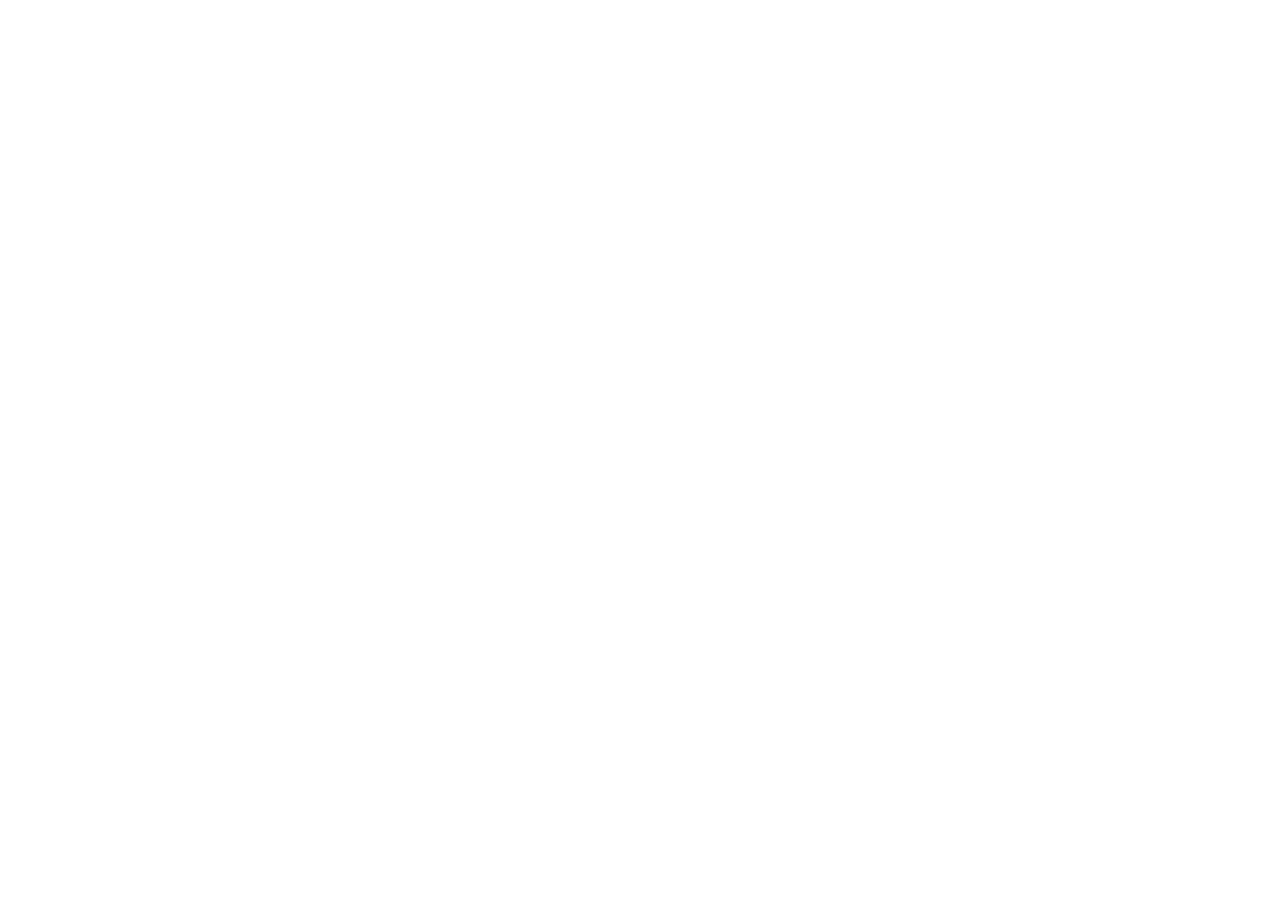
==== index.html @ 0bae596b "init the framework." ====
<!DOCTYPE html>
<html lang="zh-cn">
	<head>
		<meta charset="utf-8">
		<meta http-equiv="Content-Type" content="text/html; charset=utf-8">
		<meta name="viewport" content="width=device-width, initial-scale=1, maximum-scale=1" user-scalable="no">
		<title>Fornet - Mobile</title>
		<link type="text/css" rel="stylesheet" href="assets/css/style.css">

        <!--[if lt IE 9]>
        <script src="assets/js/html5shiv.js"></script>
        <script src="assets/js/respond.min.js"></script>
        <![endif]-->

	</head>
	<body>
	</body>
</html>
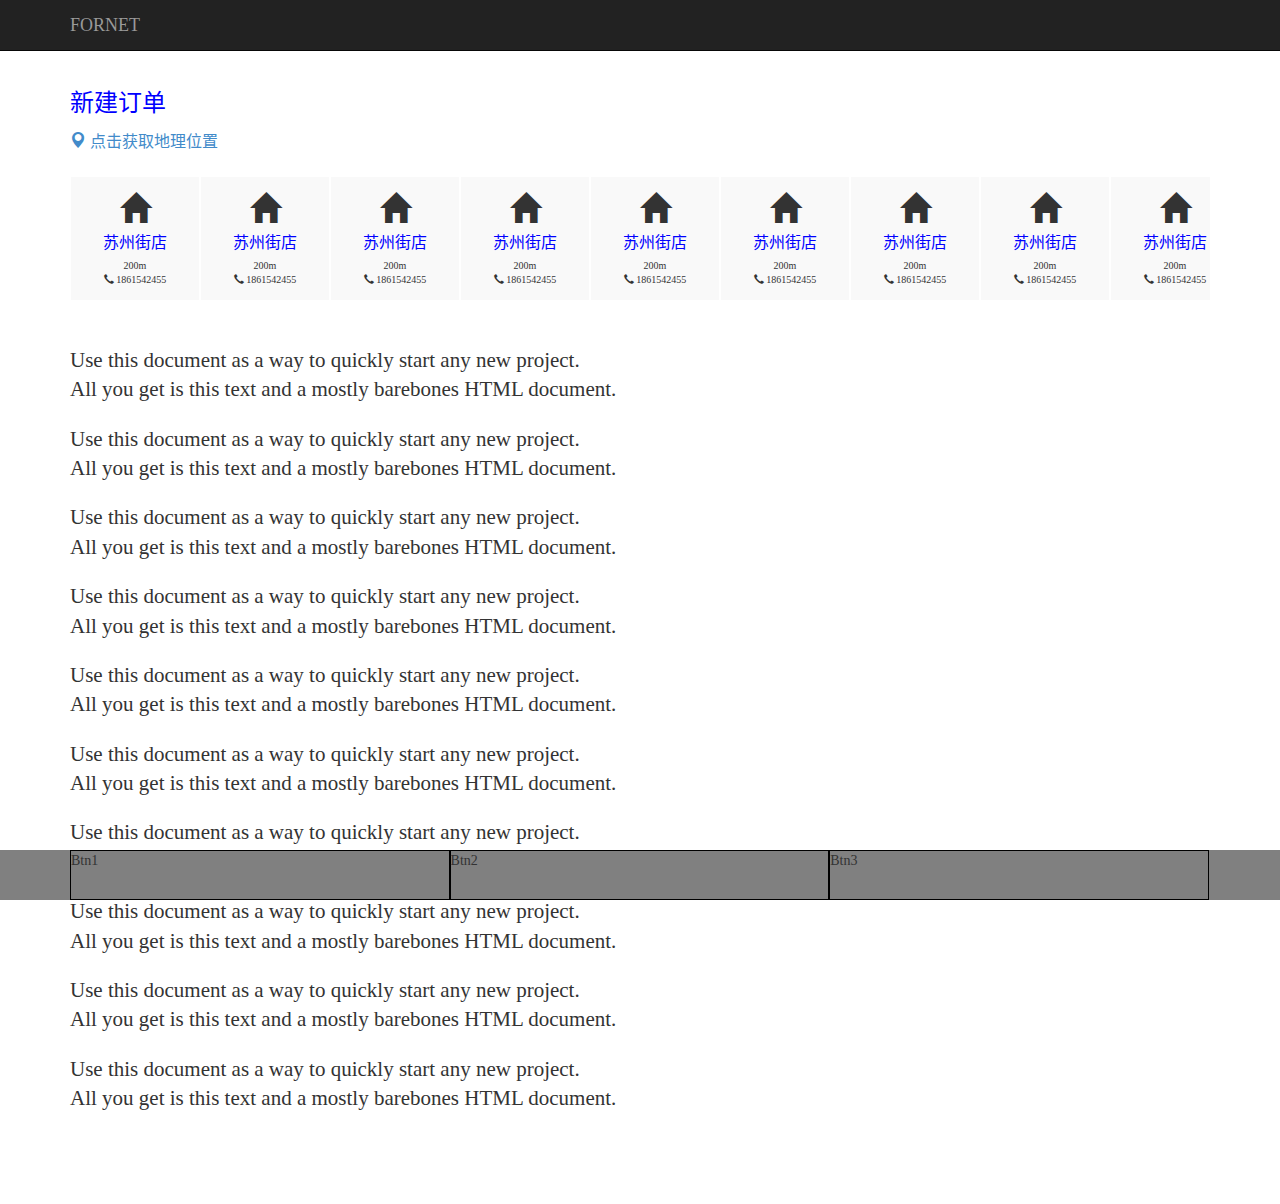
==== commit b6a8b771: "begin with page create-new." ====
--- a/index.html
+++ b/index.html
@@ -4,15 +4,141 @@
 		<meta charset="utf-8">
 		<meta http-equiv="Content-Type" content="text/html; charset=utf-8">
 		<meta name="viewport" content="width=device-width, initial-scale=1, maximum-scale=1" user-scalable="no">
-		<title>Fornet - Mobile</title>
-		<link type="text/css" rel="stylesheet" href="assets/css/style.css">
-
-        <!--[if lt IE 9]>
-        <script src="assets/js/html5shiv.js"></script>
-        <script src="assets/js/respond.min.js"></script>
-        <![endif]-->
-
+		<meta name="author" content="yecol">
+		<title>
+			Fornet - Mobile
+		</title>
+		<link type="text/css" rel="stylesheet" href="assets/css/base.css">
+		<link type="text/css" rel="stylesheet" href="assets/css/icon.css">
+		<link type="text/css" rel="stylesheet" href="assets/css/style.css"><!--[if lt IE 9]>
+		<script src="assets/js/html5shiv.js"></script>
+		<script src="assets/js/respond.min.js"></script>
+		<![endif]-->
 	</head>
 	<body>
+		<div class="navbar navbar-inverse navbar-fixed-top" role="navigation">
+			<div class="container">
+				<div class="navbar-header">
+					<a class="navbar-brand" href="/">FORNET</a>
+				</div>
+			</div>
+		</div>
+		<div class="fornet-page">
+			<div class="container" id="new-order">
+				<h3>
+					新建订单
+				</h3>
+				<p class="lead">
+					<a href="#" class="geo-link"><span class="glyphicon glyphicon-map-marker geo-icon"></span> 点击获取地理位置</a>
+				</p>
+				<div class="lead-branches">
+					<ul class="branches">
+						<li class="branch">
+							<span class="glyphicon glyphicon-home p-icon"></span>
+							<span class="branch-title">苏州街店</span>
+          					<span class="branch-info">200m<br>
+          					<span class="glyphicon glyphicon-earphone"></span> 1861542455</span>
+						</li>
+						<li class="branch">
+							<span class="glyphicon glyphicon-home p-icon"></span>
+							<span class="branch-title">苏州街店</span>
+          					<span class="branch-info">200m<br>
+          					<span class="glyphicon glyphicon-earphone"></span> 1861542455</span>
+						</li>
+						<li class="branch">
+							<span class="glyphicon glyphicon-home p-icon"></span>
+							<span class="branch-title">苏州街店</span>
+          					<span class="branch-info">200m<br>
+          					<span class="glyphicon glyphicon-earphone"></span> 1861542455</span>
+						</li>
+						<li class="branch">
+							<span class="glyphicon glyphicon-home p-icon"></span>
+							<span class="branch-title">苏州街店</span>
+          					<span class="branch-info">200m<br>
+          					<span class="glyphicon glyphicon-earphone"></span> 1861542455</span>
+						</li>
+						<li class="branch">
+							<span class="glyphicon glyphicon-home p-icon"></span>
+							<span class="branch-title">苏州街店</span>
+          					<span class="branch-info">200m<br>
+          					<span class="glyphicon glyphicon-earphone"></span> 1861542455</span>
+						</li>
+						<li class="branch">
+							<span class="glyphicon glyphicon-home p-icon"></span>
+							<span class="branch-title">苏州街店</span>
+          					<span class="branch-info">200m<br>
+          					<span class="glyphicon glyphicon-earphone"></span> 1861542455</span>
+						</li>
+						<li class="branch">
+							<span class="glyphicon glyphicon-home p-icon"></span>
+							<span class="branch-title">苏州街店</span>
+          					<span class="branch-info">200m<br>
+          					<span class="glyphicon glyphicon-earphone"></span> 1861542455</span>
+						</li>
+						<li class="branch">
+							<span class="glyphicon glyphicon-home p-icon"></span>
+							<span class="branch-title">苏州街店</span>
+          					<span class="branch-info">200m<br>
+          					<span class="glyphicon glyphicon-earphone"></span> 1861542455</span>
+						</li>
+						<li class="branch">
+							<span class="glyphicon glyphicon-home p-icon"></span>
+							<span class="branch-title">苏州街店</span>
+          					<span class="branch-info">200m<br>
+          					<span class="glyphicon glyphicon-earphone"></span> 1861542455</span>
+						</li>
+						
+					</ul>
+				</div>
+				<p class="lead">
+					Use this document as a way to quickly start any new project.<br>
+					All you get is this text and a mostly barebones HTML document.
+				</p>
+				<p class="lead">
+					Use this document as a way to quickly start any new project.<br>
+					All you get is this text and a mostly barebones HTML document.
+				</p>
+				<p class="lead">
+					Use this document as a way to quickly start any new project.<br>
+					All you get is this text and a mostly barebones HTML document.
+				</p>
+				<p class="lead">
+					Use this document as a way to quickly start any new project.<br>
+					All you get is this text and a mostly barebones HTML document.
+				</p>
+				<p class="lead">
+					Use this document as a way to quickly start any new project.<br>
+					All you get is this text and a mostly barebones HTML document.
+				</p>
+				<p class="lead">
+					Use this document as a way to quickly start any new project.<br>
+					All you get is this text and a mostly barebones HTML document.
+				</p>
+				<p class="lead">
+					Use this document as a way to quickly start any new project.<br>
+					All you get is this text and a mostly barebones HTML document.
+				</p>
+				<p class="lead">
+					Use this document as a way to quickly start any new project.<br>
+					All you get is this text and a mostly barebones HTML document.
+				</p>
+				<p class="lead">
+					Use this document as a way to quickly start any new project.<br>
+					All you get is this text and a mostly barebones HTML document.
+				</p>
+				<p class="lead">
+					Use this document as a way to quickly start any new project.<br>
+					All you get is this text and a mostly barebones HTML document.
+				</p>
+
+			</div><!-- .container -->
+		</div><!-- .fornet-page -->
+		<div class="fornet-footer">
+			<div class="container">
+				<div class="footer-btn">Btn1</div>
+				<div class="footer-btn">Btn2</div>
+				<div class="footer-btn">Btn3</div>
+			</div><!-- .container -->
+		</div><!-- .fornet-page -->
 	</body>
 </html>--- a/assets/css/base.css
+++ b/assets/css/base.css
@@ -0,0 +1,5778 @@
+html {
+  font-family: sans-serif;
+  -webkit-text-size-adjust: 100%;
+      -ms-text-size-adjust: 100%;
+}
+body {
+  margin: 0;
+}
+article,
+aside,
+details,
+figcaption,
+figure,
+footer,
+header,
+hgroup,
+main,
+nav,
+section,
+summary {
+  display: block;
+}
+audio,
+canvas,
+progress,
+video {
+  display: inline-block;
+  vertical-align: baseline;
+}
+audio:not([controls]) {
+  display: none;
+  height: 0;
+}
+[hidden],
+template {
+  display: none;
+}
+a {
+  background: transparent;
+}
+a:active,
+a:hover {
+  outline: 0;
+}
+abbr[title] {
+  border-bottom: 1px dotted;
+}
+b,
+strong {
+  font-weight: bold;
+}
+dfn {
+  font-style: italic;
+}
+h1 {
+  margin: .67em 0;
+  font-size: 2em;
+}
+mark {
+  color: #000;
+  background: #ff0;
+}
+small {
+  font-size: 80%;
+}
+sub,
+sup {
+  position: relative;
+  font-size: 75%;
+  line-height: 0;
+  vertical-align: baseline;
+}
+sup {
+  top: -.5em;
+}
+sub {
+  bottom: -.25em;
+}
+img {
+  border: 0;
+}
+svg:not(:root) {
+  overflow: hidden;
+}
+figure {
+  margin: 1em 40px;
+}
+hr {
+  height: 0;
+  -moz-box-sizing: content-box;
+       box-sizing: content-box;
+}
+pre {
+  overflow: auto;
+}
+code,
+kbd,
+pre,
+samp {
+  font-family: monospace, monospace;
+  font-size: 1em;
+}
+button,
+input,
+optgroup,
+select,
+textarea {
+  margin: 0;
+  font: inherit;
+  color: inherit;
+}
+button {
+  overflow: visible;
+}
+button,
+select {
+  text-transform: none;
+}
+button,
+html input[type="button"],
+input[type="reset"],
+input[type="submit"] {
+  -webkit-appearance: button;
+  cursor: pointer;
+}
+button[disabled],
+html input[disabled] {
+  cursor: default;
+}
+button::-moz-focus-inner,
+input::-moz-focus-inner {
+  padding: 0;
+  border: 0;
+}
+input {
+  line-height: normal;
+}
+input[type="checkbox"],
+input[type="radio"] {
+  box-sizing: border-box;
+  padding: 0;
+}
+input[type="number"]::-webkit-inner-spin-button,
+input[type="number"]::-webkit-outer-spin-button {
+  height: auto;
+}
+input[type="search"] {
+  -webkit-box-sizing: content-box;
+     -moz-box-sizing: content-box;
+          box-sizing: content-box;
+  -webkit-appearance: textfield;
+}
+input[type="search"]::-webkit-search-cancel-button,
+input[type="search"]::-webkit-search-decoration {
+  -webkit-appearance: none;
+}
+fieldset {
+  padding: .35em .625em .75em;
+  margin: 0 2px;
+  border: 1px solid #c0c0c0;
+}
+legend {
+  padding: 0;
+  border: 0;
+}
+textarea {
+  overflow: auto;
+}
+optgroup {
+  font-weight: bold;
+}
+table {
+  border-spacing: 0;
+  border-collapse: collapse;
+}
+td,
+th {
+  padding: 0;
+}
+@media print {
+  * {
+    color: #000 !important;
+    text-shadow: none !important;
+    background: transparent !important;
+    box-shadow: none !important;
+  }
+  a,
+  a:visited {
+    text-decoration: underline;
+  }
+  a[href]:after {
+    content: " (" attr(href) ")";
+  }
+  abbr[title]:after {
+    content: " (" attr(title) ")";
+  }
+  a[href^="javascript:"]:after,
+  a[href^="#"]:after {
+    content: "";
+  }
+  pre,
+  blockquote {
+    border: 1px solid #999;
+
+    page-break-inside: avoid;
+  }
+  thead {
+    display: table-header-group;
+  }
+  tr,
+  img {
+    page-break-inside: avoid;
+  }
+  img {
+    max-width: 100% !important;
+  }
+  p,
+  h2,
+  h3 {
+    orphans: 3;
+    widows: 3;
+  }
+  h2,
+  h3 {
+    page-break-after: avoid;
+  }
+  select {
+    background: #fff !important;
+  }
+  .navbar {
+    display: none;
+  }
+  .table td,
+  .table th {
+    background-color: #fff !important;
+  }
+  .btn > .caret,
+  .dropup > .btn > .caret {
+    border-top-color: #000 !important;
+  }
+  .label {
+    border: 1px solid #000;
+  }
+  .table {
+    border-collapse: collapse !important;
+  }
+  .table-bordered th,
+  .table-bordered td {
+    border: 1px solid #ddd !important;
+  }
+}
+* {
+  -webkit-box-sizing: border-box;
+     -moz-box-sizing: border-box;
+          box-sizing: border-box;
+}
+*:before,
+*:after {
+  -webkit-box-sizing: border-box;
+     -moz-box-sizing: border-box;
+          box-sizing: border-box;
+}
+html {
+  font-size: 62.5%;
+
+  -webkit-tap-highlight-color: rgba(0, 0, 0, 0);
+}
+body {
+  font-family: "Helvetica Neue", Helvetica, Arial, sans-serif;
+  font-size: 14px;
+  line-height: 1.42857143;
+  color: #333;
+  background-color: #fff;
+}
+input,
+button,
+select,
+textarea {
+  font-family: inherit;
+  font-size: inherit;
+  line-height: inherit;
+}
+a {
+  color: #428bca;
+  text-decoration: none;
+}
+a:hover,
+a:focus {
+  color: #2a6496;
+  text-decoration: underline;
+}
+a:focus {
+  outline: thin dotted;
+  outline: 5px auto -webkit-focus-ring-color;
+  outline-offset: -2px;
+}
+figure {
+  margin: 0;
+}
+img {
+  vertical-align: middle;
+}
+.img-responsive,
+.thumbnail > img,
+.thumbnail a > img,
+.carousel-inner > .item > img,
+.carousel-inner > .item > a > img {
+  display: block;
+  max-width: 100%;
+  height: auto;
+}
+.img-rounded {
+  border-radius: 6px;
+}
+.img-thumbnail {
+  display: inline-block;
+  max-width: 100%;
+  height: auto;
+  padding: 4px;
+  line-height: 1.42857143;
+  background-color: #fff;
+  border: 1px solid #ddd;
+  border-radius: 4px;
+  -webkit-transition: all .2s ease-in-out;
+          transition: all .2s ease-in-out;
+}
+.img-circle {
+  border-radius: 50%;
+}
+hr {
+  margin-top: 20px;
+  margin-bottom: 20px;
+  border: 0;
+  border-top: 1px solid #eee;
+}
+.sr-only {
+  position: absolute;
+  width: 1px;
+  height: 1px;
+  padding: 0;
+  margin: -1px;
+  overflow: hidden;
+  clip: rect(0, 0, 0, 0);
+  border: 0;
+}
+h1,
+h2,
+h3,
+h4,
+h5,
+h6,
+.h1,
+.h2,
+.h3,
+.h4,
+.h5,
+.h6 {
+  font-family: inherit;
+  font-weight: 500;
+  line-height: 1.1;
+  color: inherit;
+}
+h1 small,
+h2 small,
+h3 small,
+h4 small,
+h5 small,
+h6 small,
+.h1 small,
+.h2 small,
+.h3 small,
+.h4 small,
+.h5 small,
+.h6 small,
+h1 .small,
+h2 .small,
+h3 .small,
+h4 .small,
+h5 .small,
+h6 .small,
+.h1 .small,
+.h2 .small,
+.h3 .small,
+.h4 .small,
+.h5 .small,
+.h6 .small {
+  font-weight: normal;
+  line-height: 1;
+  color: #999;
+}
+h1,
+.h1,
+h2,
+.h2,
+h3,
+.h3 {
+  margin-top: 20px;
+  margin-bottom: 10px;
+}
+h1 small,
+.h1 small,
+h2 small,
+.h2 small,
+h3 small,
+.h3 small,
+h1 .small,
+.h1 .small,
+h2 .small,
+.h2 .small,
+h3 .small,
+.h3 .small {
+  font-size: 65%;
+}
+h4,
+.h4,
+h5,
+.h5,
+h6,
+.h6 {
+  margin-top: 10px;
+  margin-bottom: 10px;
+}
+h4 small,
+.h4 small,
+h5 small,
+.h5 small,
+h6 small,
+.h6 small,
+h4 .small,
+.h4 .small,
+h5 .small,
+.h5 .small,
+h6 .small,
+.h6 .small {
+  font-size: 75%;
+}
+h1,
+.h1 {
+  font-size: 36px;
+}
+h2,
+.h2 {
+  font-size: 30px;
+}
+h3,
+.h3 {
+  font-size: 24px;
+}
+h4,
+.h4 {
+  font-size: 18px;
+}
+h5,
+.h5 {
+  font-size: 14px;
+}
+h6,
+.h6 {
+  font-size: 12px;
+}
+p {
+  margin: 0 0 10px;
+}
+.lead {
+  margin-bottom: 20px;
+  font-size: 16px;
+  font-weight: 200;
+  line-height: 1.4;
+}
+@media (min-width: 768px) {
+  .lead {
+    font-size: 21px;
+  }
+}
+small,
+.small {
+  font-size: 85%;
+}
+cite {
+  font-style: normal;
+}
+.text-left {
+  text-align: left;
+}
+.text-right {
+  text-align: right;
+}
+.text-center {
+  text-align: center;
+}
+.text-justify {
+  text-align: justify;
+}
+.text-muted {
+  color: #999;
+}
+.text-primary {
+  color: #428bca;
+}
+a.text-primary:hover {
+  color: #3071a9;
+}
+.text-success {
+  color: #3c763d;
+}
+a.text-success:hover {
+  color: #2b542c;
+}
+.text-info {
+  color: #31708f;
+}
+a.text-info:hover {
+  color: #245269;
+}
+.text-warning {
+  color: #8a6d3b;
+}
+a.text-warning:hover {
+  color: #66512c;
+}
+.text-danger {
+  color: #a94442;
+}
+a.text-danger:hover {
+  color: #843534;
+}
+.bg-primary {
+  color: #fff;
+  background-color: #428bca;
+}
+a.bg-primary:hover {
+  background-color: #3071a9;
+}
+.bg-success {
+  background-color: #dff0d8;
+}
+a.bg-success:hover {
+  background-color: #c1e2b3;
+}
+.bg-info {
+  background-color: #d9edf7;
+}
+a.bg-info:hover {
+  background-color: #afd9ee;
+}
+.bg-warning {
+  background-color: #fcf8e3;
+}
+a.bg-warning:hover {
+  background-color: #f7ecb5;
+}
+.bg-danger {
+  background-color: #f2dede;
+}
+a.bg-danger:hover {
+  background-color: #e4b9b9;
+}
+.page-header {
+  padding-bottom: 9px;
+  margin: 40px 0 20px;
+  border-bottom: 1px solid #eee;
+}
+ul,
+ol {
+  margin-top: 0;
+  margin-bottom: 10px;
+}
+ul ul,
+ol ul,
+ul ol,
+ol ol {
+  margin-bottom: 0;
+}
+.list-unstyled {
+  padding-left: 0;
+  list-style: none;
+}
+.list-inline {
+  padding-left: 0;
+  margin-left: -5px;
+  list-style: none;
+}
+.list-inline > li {
+  display: inline-block;
+  padding-right: 5px;
+  padding-left: 5px;
+}
+dl {
+  margin-top: 0;
+  margin-bottom: 20px;
+}
+dt,
+dd {
+  line-height: 1.42857143;
+}
+dt {
+  font-weight: bold;
+}
+dd {
+  margin-left: 0;
+}
+@media (min-width: 768px) {
+  .dl-horizontal dt {
+    float: left;
+    width: 160px;
+    overflow: hidden;
+    clear: left;
+    text-align: right;
+    text-overflow: ellipsis;
+    white-space: nowrap;
+  }
+  .dl-horizontal dd {
+    margin-left: 180px;
+  }
+}
+abbr[title],
+abbr[data-original-title] {
+  cursor: help;
+  border-bottom: 1px dotted #999;
+}
+.initialism {
+  font-size: 90%;
+  text-transform: uppercase;
+}
+blockquote {
+  padding: 10px 20px;
+  margin: 0 0 20px;
+  font-size: 17.5px;
+  border-left: 5px solid #eee;
+}
+blockquote p:last-child,
+blockquote ul:last-child,
+blockquote ol:last-child {
+  margin-bottom: 0;
+}
+blockquote footer,
+blockquote small,
+blockquote .small {
+  display: block;
+  font-size: 80%;
+  line-height: 1.42857143;
+  color: #999;
+}
+blockquote footer:before,
+blockquote small:before,
+blockquote .small:before {
+  content: '\2014 \00A0';
+}
+.blockquote-reverse,
+blockquote.pull-right {
+  padding-right: 15px;
+  padding-left: 0;
+  text-align: right;
+  border-right: 5px solid #eee;
+  border-left: 0;
+}
+.blockquote-reverse footer:before,
+blockquote.pull-right footer:before,
+.blockquote-reverse small:before,
+blockquote.pull-right small:before,
+.blockquote-reverse .small:before,
+blockquote.pull-right .small:before {
+  content: '';
+}
+.blockquote-reverse footer:after,
+blockquote.pull-right footer:after,
+.blockquote-reverse small:after,
+blockquote.pull-right small:after,
+.blockquote-reverse .small:after,
+blockquote.pull-right .small:after {
+  content: '\00A0 \2014';
+}
+blockquote:before,
+blockquote:after {
+  content: "";
+}
+address {
+  margin-bottom: 20px;
+  font-style: normal;
+  line-height: 1.42857143;
+}
+code,
+kbd,
+pre,
+samp {
+  font-family: Menlo, Monaco, Consolas, "Courier New", monospace;
+}
+code {
+  padding: 2px 4px;
+  font-size: 90%;
+  color: #c7254e;
+  white-space: nowrap;
+  background-color: #f9f2f4;
+  border-radius: 4px;
+}
+kbd {
+  padding: 2px 4px;
+  font-size: 90%;
+  color: #fff;
+  background-color: #333;
+  border-radius: 3px;
+  box-shadow: inset 0 -1px 0 rgba(0, 0, 0, .25);
+}
+pre {
+  display: block;
+  padding: 9.5px;
+  margin: 0 0 10px;
+  font-size: 13px;
+  line-height: 1.42857143;
+  color: #333;
+  word-break: break-all;
+  word-wrap: break-word;
+  background-color: #f5f5f5;
+  border: 1px solid #ccc;
+  border-radius: 4px;
+}
+pre code {
+  padding: 0;
+  font-size: inherit;
+  color: inherit;
+  white-space: pre-wrap;
+  background-color: transparent;
+  border-radius: 0;
+}
+.pre-scrollable {
+  max-height: 340px;
+  overflow-y: scroll;
+}
+.container {
+  padding-right: 15px;
+  padding-left: 15px;
+  margin-right: auto;
+  margin-left: auto;
+}
+@media (min-width: 768px) {
+  .container {
+    width: 750px;
+  }
+}
+@media (min-width: 992px) {
+  .container {
+    width: 970px;
+  }
+}
+@media (min-width: 1200px) {
+  .container {
+    width: 1170px;
+  }
+}
+.container-fluid {
+  padding-right: 15px;
+  padding-left: 15px;
+  margin-right: auto;
+  margin-left: auto;
+}
+.row {
+  margin-right: -15px;
+  margin-left: -15px;
+}
+.col-xs-1, .col-sm-1, .col-md-1, .col-lg-1, .col-xs-2, .col-sm-2, .col-md-2, .col-lg-2, .col-xs-3, .col-sm-3, .col-md-3, .col-lg-3, .col-xs-4, .col-sm-4, .col-md-4, .col-lg-4, .col-xs-5, .col-sm-5, .col-md-5, .col-lg-5, .col-xs-6, .col-sm-6, .col-md-6, .col-lg-6, .col-xs-7, .col-sm-7, .col-md-7, .col-lg-7, .col-xs-8, .col-sm-8, .col-md-8, .col-lg-8, .col-xs-9, .col-sm-9, .col-md-9, .col-lg-9, .col-xs-10, .col-sm-10, .col-md-10, .col-lg-10, .col-xs-11, .col-sm-11, .col-md-11, .col-lg-11, .col-xs-12, .col-sm-12, .col-md-12, .col-lg-12 {
+  position: relative;
+  min-height: 1px;
+  padding-right: 15px;
+  padding-left: 15px;
+}
+.col-xs-1, .col-xs-2, .col-xs-3, .col-xs-4, .col-xs-5, .col-xs-6, .col-xs-7, .col-xs-8, .col-xs-9, .col-xs-10, .col-xs-11, .col-xs-12 {
+  float: left;
+}
+.col-xs-12 {
+  width: 100%;
+}
+.col-xs-11 {
+  width: 91.66666667%;
+}
+.col-xs-10 {
+  width: 83.33333333%;
+}
+.col-xs-9 {
+  width: 75%;
+}
+.col-xs-8 {
+  width: 66.66666667%;
+}
+.col-xs-7 {
+  width: 58.33333333%;
+}
+.col-xs-6 {
+  width: 50%;
+}
+.col-xs-5 {
+  width: 41.66666667%;
+}
+.col-xs-4 {
+  width: 33.33333333%;
+}
+.col-xs-3 {
+  width: 25%;
+}
+.col-xs-2 {
+  width: 16.66666667%;
+}
+.col-xs-1 {
+  width: 8.33333333%;
+}
+.col-xs-pull-12 {
+  right: 100%;
+}
+.col-xs-pull-11 {
+  right: 91.66666667%;
+}
+.col-xs-pull-10 {
+  right: 83.33333333%;
+}
+.col-xs-pull-9 {
+  right: 75%;
+}
+.col-xs-pull-8 {
+  right: 66.66666667%;
+}
+.col-xs-pull-7 {
+  right: 58.33333333%;
+}
+.col-xs-pull-6 {
+  right: 50%;
+}
+.col-xs-pull-5 {
+  right: 41.66666667%;
+}
+.col-xs-pull-4 {
+  right: 33.33333333%;
+}
+.col-xs-pull-3 {
+  right: 25%;
+}
+.col-xs-pull-2 {
+  right: 16.66666667%;
+}
+.col-xs-pull-1 {
+  right: 8.33333333%;
+}
+.col-xs-pull-0 {
+  right: 0;
+}
+.col-xs-push-12 {
+  left: 100%;
+}
+.col-xs-push-11 {
+  left: 91.66666667%;
+}
+.col-xs-push-10 {
+  left: 83.33333333%;
+}
+.col-xs-push-9 {
+  left: 75%;
+}
+.col-xs-push-8 {
+  left: 66.66666667%;
+}
+.col-xs-push-7 {
+  left: 58.33333333%;
+}
+.col-xs-push-6 {
+  left: 50%;
+}
+.col-xs-push-5 {
+  left: 41.66666667%;
+}
+.col-xs-push-4 {
+  left: 33.33333333%;
+}
+.col-xs-push-3 {
+  left: 25%;
+}
+.col-xs-push-2 {
+  left: 16.66666667%;
+}
+.col-xs-push-1 {
+  left: 8.33333333%;
+}
+.col-xs-push-0 {
+  left: 0;
+}
+.col-xs-offset-12 {
+  margin-left: 100%;
+}
+.col-xs-offset-11 {
+  margin-left: 91.66666667%;
+}
+.col-xs-offset-10 {
+  margin-left: 83.33333333%;
+}
+.col-xs-offset-9 {
+  margin-left: 75%;
+}
+.col-xs-offset-8 {
+  margin-left: 66.66666667%;
+}
+.col-xs-offset-7 {
+  margin-left: 58.33333333%;
+}
+.col-xs-offset-6 {
+  margin-left: 50%;
+}
+.col-xs-offset-5 {
+  margin-left: 41.66666667%;
+}
+.col-xs-offset-4 {
+  margin-left: 33.33333333%;
+}
+.col-xs-offset-3 {
+  margin-left: 25%;
+}
+.col-xs-offset-2 {
+  margin-left: 16.66666667%;
+}
+.col-xs-offset-1 {
+  margin-left: 8.33333333%;
+}
+.col-xs-offset-0 {
+  margin-left: 0;
+}
+@media (min-width: 768px) {
+  .col-sm-1, .col-sm-2, .col-sm-3, .col-sm-4, .col-sm-5, .col-sm-6, .col-sm-7, .col-sm-8, .col-sm-9, .col-sm-10, .col-sm-11, .col-sm-12 {
+    float: left;
+  }
+  .col-sm-12 {
+    width: 100%;
+  }
+  .col-sm-11 {
+    width: 91.66666667%;
+  }
+  .col-sm-10 {
+    width: 83.33333333%;
+  }
+  .col-sm-9 {
+    width: 75%;
+  }
+  .col-sm-8 {
+    width: 66.66666667%;
+  }
+  .col-sm-7 {
+    width: 58.33333333%;
+  }
+  .col-sm-6 {
+    width: 50%;
+  }
+  .col-sm-5 {
+    width: 41.66666667%;
+  }
+  .col-sm-4 {
+    width: 33.33333333%;
+  }
+  .col-sm-3 {
+    width: 25%;
+  }
+  .col-sm-2 {
+    width: 16.66666667%;
+  }
+  .col-sm-1 {
+    width: 8.33333333%;
+  }
+  .col-sm-pull-12 {
+    right: 100%;
+  }
+  .col-sm-pull-11 {
+    right: 91.66666667%;
+  }
+  .col-sm-pull-10 {
+    right: 83.33333333%;
+  }
+  .col-sm-pull-9 {
+    right: 75%;
+  }
+  .col-sm-pull-8 {
+    right: 66.66666667%;
+  }
+  .col-sm-pull-7 {
+    right: 58.33333333%;
+  }
+  .col-sm-pull-6 {
+    right: 50%;
+  }
+  .col-sm-pull-5 {
+    right: 41.66666667%;
+  }
+  .col-sm-pull-4 {
+    right: 33.33333333%;
+  }
+  .col-sm-pull-3 {
+    right: 25%;
+  }
+  .col-sm-pull-2 {
+    right: 16.66666667%;
+  }
+  .col-sm-pull-1 {
+    right: 8.33333333%;
+  }
+  .col-sm-pull-0 {
+    right: 0;
+  }
+  .col-sm-push-12 {
+    left: 100%;
+  }
+  .col-sm-push-11 {
+    left: 91.66666667%;
+  }
+  .col-sm-push-10 {
+    left: 83.33333333%;
+  }
+  .col-sm-push-9 {
+    left: 75%;
+  }
+  .col-sm-push-8 {
+    left: 66.66666667%;
+  }
+  .col-sm-push-7 {
+    left: 58.33333333%;
+  }
+  .col-sm-push-6 {
+    left: 50%;
+  }
+  .col-sm-push-5 {
+    left: 41.66666667%;
+  }
+  .col-sm-push-4 {
+    left: 33.33333333%;
+  }
+  .col-sm-push-3 {
+    left: 25%;
+  }
+  .col-sm-push-2 {
+    left: 16.66666667%;
+  }
+  .col-sm-push-1 {
+    left: 8.33333333%;
+  }
+  .col-sm-push-0 {
+    left: 0;
+  }
+  .col-sm-offset-12 {
+    margin-left: 100%;
+  }
+  .col-sm-offset-11 {
+    margin-left: 91.66666667%;
+  }
+  .col-sm-offset-10 {
+    margin-left: 83.33333333%;
+  }
+  .col-sm-offset-9 {
+    margin-left: 75%;
+  }
+  .col-sm-offset-8 {
+    margin-left: 66.66666667%;
+  }
+  .col-sm-offset-7 {
+    margin-left: 58.33333333%;
+  }
+  .col-sm-offset-6 {
+    margin-left: 50%;
+  }
+  .col-sm-offset-5 {
+    margin-left: 41.66666667%;
+  }
+  .col-sm-offset-4 {
+    margin-left: 33.33333333%;
+  }
+  .col-sm-offset-3 {
+    margin-left: 25%;
+  }
+  .col-sm-offset-2 {
+    margin-left: 16.66666667%;
+  }
+  .col-sm-offset-1 {
+    margin-left: 8.33333333%;
+  }
+  .col-sm-offset-0 {
+    margin-left: 0;
+  }
+}
+@media (min-width: 992px) {
+  .col-md-1, .col-md-2, .col-md-3, .col-md-4, .col-md-5, .col-md-6, .col-md-7, .col-md-8, .col-md-9, .col-md-10, .col-md-11, .col-md-12 {
+    float: left;
+  }
+  .col-md-12 {
+    width: 100%;
+  }
+  .col-md-11 {
+    width: 91.66666667%;
+  }
+  .col-md-10 {
+    width: 83.33333333%;
+  }
+  .col-md-9 {
+    width: 75%;
+  }
+  .col-md-8 {
+    width: 66.66666667%;
+  }
+  .col-md-7 {
+    width: 58.33333333%;
+  }
+  .col-md-6 {
+    width: 50%;
+  }
+  .col-md-5 {
+    width: 41.66666667%;
+  }
+  .col-md-4 {
+    width: 33.33333333%;
+  }
+  .col-md-3 {
+    width: 25%;
+  }
+  .col-md-2 {
+    width: 16.66666667%;
+  }
+  .col-md-1 {
+    width: 8.33333333%;
+  }
+  .col-md-pull-12 {
+    right: 100%;
+  }
+  .col-md-pull-11 {
+    right: 91.66666667%;
+  }
+  .col-md-pull-10 {
+    right: 83.33333333%;
+  }
+  .col-md-pull-9 {
+    right: 75%;
+  }
+  .col-md-pull-8 {
+    right: 66.66666667%;
+  }
+  .col-md-pull-7 {
+    right: 58.33333333%;
+  }
+  .col-md-pull-6 {
+    right: 50%;
+  }
+  .col-md-pull-5 {
+    right: 41.66666667%;
+  }
+  .col-md-pull-4 {
+    right: 33.33333333%;
+  }
+  .col-md-pull-3 {
+    right: 25%;
+  }
+  .col-md-pull-2 {
+    right: 16.66666667%;
+  }
+  .col-md-pull-1 {
+    right: 8.33333333%;
+  }
+  .col-md-pull-0 {
+    right: 0;
+  }
+  .col-md-push-12 {
+    left: 100%;
+  }
+  .col-md-push-11 {
+    left: 91.66666667%;
+  }
+  .col-md-push-10 {
+    left: 83.33333333%;
+  }
+  .col-md-push-9 {
+    left: 75%;
+  }
+  .col-md-push-8 {
+    left: 66.66666667%;
+  }
+  .col-md-push-7 {
+    left: 58.33333333%;
+  }
+  .col-md-push-6 {
+    left: 50%;
+  }
+  .col-md-push-5 {
+    left: 41.66666667%;
+  }
+  .col-md-push-4 {
+    left: 33.33333333%;
+  }
+  .col-md-push-3 {
+    left: 25%;
+  }
+  .col-md-push-2 {
+    left: 16.66666667%;
+  }
+  .col-md-push-1 {
+    left: 8.33333333%;
+  }
+  .col-md-push-0 {
+    left: 0;
+  }
+  .col-md-offset-12 {
+    margin-left: 100%;
+  }
+  .col-md-offset-11 {
+    margin-left: 91.66666667%;
+  }
+  .col-md-offset-10 {
+    margin-left: 83.33333333%;
+  }
+  .col-md-offset-9 {
+    margin-left: 75%;
+  }
+  .col-md-offset-8 {
+    margin-left: 66.66666667%;
+  }
+  .col-md-offset-7 {
+    margin-left: 58.33333333%;
+  }
+  .col-md-offset-6 {
+    margin-left: 50%;
+  }
+  .col-md-offset-5 {
+    margin-left: 41.66666667%;
+  }
+  .col-md-offset-4 {
+    margin-left: 33.33333333%;
+  }
+  .col-md-offset-3 {
+    margin-left: 25%;
+  }
+  .col-md-offset-2 {
+    margin-left: 16.66666667%;
+  }
+  .col-md-offset-1 {
+    margin-left: 8.33333333%;
+  }
+  .col-md-offset-0 {
+    margin-left: 0;
+  }
+}
+@media (min-width: 1200px) {
+  .col-lg-1, .col-lg-2, .col-lg-3, .col-lg-4, .col-lg-5, .col-lg-6, .col-lg-7, .col-lg-8, .col-lg-9, .col-lg-10, .col-lg-11, .col-lg-12 {
+    float: left;
+  }
+  .col-lg-12 {
+    width: 100%;
+  }
+  .col-lg-11 {
+    width: 91.66666667%;
+  }
+  .col-lg-10 {
+    width: 83.33333333%;
+  }
+  .col-lg-9 {
+    width: 75%;
+  }
+  .col-lg-8 {
+    width: 66.66666667%;
+  }
+  .col-lg-7 {
+    width: 58.33333333%;
+  }
+  .col-lg-6 {
+    width: 50%;
+  }
+  .col-lg-5 {
+    width: 41.66666667%;
+  }
+  .col-lg-4 {
+    width: 33.33333333%;
+  }
+  .col-lg-3 {
+    width: 25%;
+  }
+  .col-lg-2 {
+    width: 16.66666667%;
+  }
+  .col-lg-1 {
+    width: 8.33333333%;
+  }
+  .col-lg-pull-12 {
+    right: 100%;
+  }
+  .col-lg-pull-11 {
+    right: 91.66666667%;
+  }
+  .col-lg-pull-10 {
+    right: 83.33333333%;
+  }
+  .col-lg-pull-9 {
+    right: 75%;
+  }
+  .col-lg-pull-8 {
+    right: 66.66666667%;
+  }
+  .col-lg-pull-7 {
+    right: 58.33333333%;
+  }
+  .col-lg-pull-6 {
+    right: 50%;
+  }
+  .col-lg-pull-5 {
+    right: 41.66666667%;
+  }
+  .col-lg-pull-4 {
+    right: 33.33333333%;
+  }
+  .col-lg-pull-3 {
+    right: 25%;
+  }
+  .col-lg-pull-2 {
+    right: 16.66666667%;
+  }
+  .col-lg-pull-1 {
+    right: 8.33333333%;
+  }
+  .col-lg-pull-0 {
+    right: 0;
+  }
+  .col-lg-push-12 {
+    left: 100%;
+  }
+  .col-lg-push-11 {
+    left: 91.66666667%;
+  }
+  .col-lg-push-10 {
+    left: 83.33333333%;
+  }
+  .col-lg-push-9 {
+    left: 75%;
+  }
+  .col-lg-push-8 {
+    left: 66.66666667%;
+  }
+  .col-lg-push-7 {
+    left: 58.33333333%;
+  }
+  .col-lg-push-6 {
+    left: 50%;
+  }
+  .col-lg-push-5 {
+    left: 41.66666667%;
+  }
+  .col-lg-push-4 {
+    left: 33.33333333%;
+  }
+  .col-lg-push-3 {
+    left: 25%;
+  }
+  .col-lg-push-2 {
+    left: 16.66666667%;
+  }
+  .col-lg-push-1 {
+    left: 8.33333333%;
+  }
+  .col-lg-push-0 {
+    left: 0;
+  }
+  .col-lg-offset-12 {
+    margin-left: 100%;
+  }
+  .col-lg-offset-11 {
+    margin-left: 91.66666667%;
+  }
+  .col-lg-offset-10 {
+    margin-left: 83.33333333%;
+  }
+  .col-lg-offset-9 {
+    margin-left: 75%;
+  }
+  .col-lg-offset-8 {
+    margin-left: 66.66666667%;
+  }
+  .col-lg-offset-7 {
+    margin-left: 58.33333333%;
+  }
+  .col-lg-offset-6 {
+    margin-left: 50%;
+  }
+  .col-lg-offset-5 {
+    margin-left: 41.66666667%;
+  }
+  .col-lg-offset-4 {
+    margin-left: 33.33333333%;
+  }
+  .col-lg-offset-3 {
+    margin-left: 25%;
+  }
+  .col-lg-offset-2 {
+    margin-left: 16.66666667%;
+  }
+  .col-lg-offset-1 {
+    margin-left: 8.33333333%;
+  }
+  .col-lg-offset-0 {
+    margin-left: 0;
+  }
+}
+table {
+  max-width: 100%;
+  background-color: transparent;
+}
+th {
+  text-align: left;
+}
+.table {
+  width: 100%;
+  margin-bottom: 20px;
+}
+.table > thead > tr > th,
+.table > tbody > tr > th,
+.table > tfoot > tr > th,
+.table > thead > tr > td,
+.table > tbody > tr > td,
+.table > tfoot > tr > td {
+  padding: 8px;
+  line-height: 1.42857143;
+  vertical-align: top;
+  border-top: 1px solid #ddd;
+}
+.table > thead > tr > th {
+  vertical-align: bottom;
+  border-bottom: 2px solid #ddd;
+}
+.table > caption + thead > tr:first-child > th,
+.table > colgroup + thead > tr:first-child > th,
+.table > thead:first-child > tr:first-child > th,
+.table > caption + thead > tr:first-child > td,
+.table > colgroup + thead > tr:first-child > td,
+.table > thead:first-child > tr:first-child > td {
+  border-top: 0;
+}
+.table > tbody + tbody {
+  border-top: 2px solid #ddd;
+}
+.table .table {
+  background-color: #fff;
+}
+.table-condensed > thead > tr > th,
+.table-condensed > tbody > tr > th,
+.table-condensed > tfoot > tr > th,
+.table-condensed > thead > tr > td,
+.table-condensed > tbody > tr > td,
+.table-condensed > tfoot > tr > td {
+  padding: 5px;
+}
+.table-bordered {
+  border: 1px solid #ddd;
+}
+.table-bordered > thead > tr > th,
+.table-bordered > tbody > tr > th,
+.table-bordered > tfoot > tr > th,
+.table-bordered > thead > tr > td,
+.table-bordered > tbody > tr > td,
+.table-bordered > tfoot > tr > td {
+  border: 1px solid #ddd;
+}
+.table-bordered > thead > tr > th,
+.table-bordered > thead > tr > td {
+  border-bottom-width: 2px;
+}
+.table-striped > tbody > tr:nth-child(odd) > td,
+.table-striped > tbody > tr:nth-child(odd) > th {
+  background-color: #f9f9f9;
+}
+.table-hover > tbody > tr:hover > td,
+.table-hover > tbody > tr:hover > th {
+  background-color: #f5f5f5;
+}
+table col[class*="col-"] {
+  position: static;
+  display: table-column;
+  float: none;
+}
+table td[class*="col-"],
+table th[class*="col-"] {
+  position: static;
+  display: table-cell;
+  float: none;
+}
+.table > thead > tr > td.active,
+.table > tbody > tr > td.active,
+.table > tfoot > tr > td.active,
+.table > thead > tr > th.active,
+.table > tbody > tr > th.active,
+.table > tfoot > tr > th.active,
+.table > thead > tr.active > td,
+.table > tbody > tr.active > td,
+.table > tfoot > tr.active > td,
+.table > thead > tr.active > th,
+.table > tbody > tr.active > th,
+.table > tfoot > tr.active > th {
+  background-color: #f5f5f5;
+}
+.table-hover > tbody > tr > td.active:hover,
+.table-hover > tbody > tr > th.active:hover,
+.table-hover > tbody > tr.active:hover > td,
+.table-hover > tbody > tr.active:hover > th {
+  background-color: #e8e8e8;
+}
+.table > thead > tr > td.success,
+.table > tbody > tr > td.success,
+.table > tfoot > tr > td.success,
+.table > thead > tr > th.success,
+.table > tbody > tr > th.success,
+.table > tfoot > tr > th.success,
+.table > thead > tr.success > td,
+.table > tbody > tr.success > td,
+.table > tfoot > tr.success > td,
+.table > thead > tr.success > th,
+.table > tbody > tr.success > th,
+.table > tfoot > tr.success > th {
+  background-color: #dff0d8;
+}
+.table-hover > tbody > tr > td.success:hover,
+.table-hover > tbody > tr > th.success:hover,
+.table-hover > tbody > tr.success:hover > td,
+.table-hover > tbody > tr.success:hover > th {
+  background-color: #d0e9c6;
+}
+.table > thead > tr > td.info,
+.table > tbody > tr > td.info,
+.table > tfoot > tr > td.info,
+.table > thead > tr > th.info,
+.table > tbody > tr > th.info,
+.table > tfoot > tr > th.info,
+.table > thead > tr.info > td,
+.table > tbody > tr.info > td,
+.table > tfoot > tr.info > td,
+.table > thead > tr.info > th,
+.table > tbody > tr.info > th,
+.table > tfoot > tr.info > th {
+  background-color: #d9edf7;
+}
+.table-hover > tbody > tr > td.info:hover,
+.table-hover > tbody > tr > th.info:hover,
+.table-hover > tbody > tr.info:hover > td,
+.table-hover > tbody > tr.info:hover > th {
+  background-color: #c4e3f3;
+}
+.table > thead > tr > td.warning,
+.table > tbody > tr > td.warning,
+.table > tfoot > tr > td.warning,
+.table > thead > tr > th.warning,
+.table > tbody > tr > th.warning,
+.table > tfoot > tr > th.warning,
+.table > thead > tr.warning > td,
+.table > tbody > tr.warning > td,
+.table > tfoot > tr.warning > td,
+.table > thead > tr.warning > th,
+.table > tbody > tr.warning > th,
+.table > tfoot > tr.warning > th {
+  background-color: #fcf8e3;
+}
+.table-hover > tbody > tr > td.warning:hover,
+.table-hover > tbody > tr > th.warning:hover,
+.table-hover > tbody > tr.warning:hover > td,
+.table-hover > tbody > tr.warning:hover > th {
+  background-color: #faf2cc;
+}
+.table > thead > tr > td.danger,
+.table > tbody > tr > td.danger,
+.table > tfoot > tr > td.danger,
+.table > thead > tr > th.danger,
+.table > tbody > tr > th.danger,
+.table > tfoot > tr > th.danger,
+.table > thead > tr.danger > td,
+.table > tbody > tr.danger > td,
+.table > tfoot > tr.danger > td,
+.table > thead > tr.danger > th,
+.table > tbody > tr.danger > th,
+.table > tfoot > tr.danger > th {
+  background-color: #f2dede;
+}
+.table-hover > tbody > tr > td.danger:hover,
+.table-hover > tbody > tr > th.danger:hover,
+.table-hover > tbody > tr.danger:hover > td,
+.table-hover > tbody > tr.danger:hover > th {
+  background-color: #ebcccc;
+}
+@media (max-width: 767px) {
+  .table-responsive {
+    width: 100%;
+    margin-bottom: 15px;
+    overflow-x: scroll;
+    overflow-y: hidden;
+    -webkit-overflow-scrolling: touch;
+    -ms-overflow-style: -ms-autohiding-scrollbar;
+    border: 1px solid #ddd;
+  }
+  .table-responsive > .table {
+    margin-bottom: 0;
+  }
+  .table-responsive > .table > thead > tr > th,
+  .table-responsive > .table > tbody > tr > th,
+  .table-responsive > .table > tfoot > tr > th,
+  .table-responsive > .table > thead > tr > td,
+  .table-responsive > .table > tbody > tr > td,
+  .table-responsive > .table > tfoot > tr > td {
+    white-space: nowrap;
+  }
+  .table-responsive > .table-bordered {
+    border: 0;
+  }
+  .table-responsive > .table-bordered > thead > tr > th:first-child,
+  .table-responsive > .table-bordered > tbody > tr > th:first-child,
+  .table-responsive > .table-bordered > tfoot > tr > th:first-child,
+  .table-responsive > .table-bordered > thead > tr > td:first-child,
+  .table-responsive > .table-bordered > tbody > tr > td:first-child,
+  .table-responsive > .table-bordered > tfoot > tr > td:first-child {
+    border-left: 0;
+  }
+  .table-responsive > .table-bordered > thead > tr > th:last-child,
+  .table-responsive > .table-bordered > tbody > tr > th:last-child,
+  .table-responsive > .table-bordered > tfoot > tr > th:last-child,
+  .table-responsive > .table-bordered > thead > tr > td:last-child,
+  .table-responsive > .table-bordered > tbody > tr > td:last-child,
+  .table-responsive > .table-bordered > tfoot > tr > td:last-child {
+    border-right: 0;
+  }
+  .table-responsive > .table-bordered > tbody > tr:last-child > th,
+  .table-responsive > .table-bordered > tfoot > tr:last-child > th,
+  .table-responsive > .table-bordered > tbody > tr:last-child > td,
+  .table-responsive > .table-bordered > tfoot > tr:last-child > td {
+    border-bottom: 0;
+  }
+}
+fieldset {
+  min-width: 0;
+  padding: 0;
+  margin: 0;
+  border: 0;
+}
+legend {
+  display: block;
+  width: 100%;
+  padding: 0;
+  margin-bottom: 20px;
+  font-size: 21px;
+  line-height: inherit;
+  color: #333;
+  border: 0;
+  border-bottom: 1px solid #e5e5e5;
+}
+label {
+  display: inline-block;
+  margin-bottom: 5px;
+  font-weight: bold;
+}
+input[type="search"] {
+  -webkit-box-sizing: border-box;
+     -moz-box-sizing: border-box;
+          box-sizing: border-box;
+}
+input[type="radio"],
+input[type="checkbox"] {
+  margin: 4px 0 0;
+  margin-top: 1px \9;
+  /* IE8-9 */
+  line-height: normal;
+}
+input[type="file"] {
+  display: block;
+}
+input[type="range"] {
+  display: block;
+  width: 100%;
+}
+select[multiple],
+select[size] {
+  height: auto;
+}
+input[type="file"]:focus,
+input[type="radio"]:focus,
+input[type="checkbox"]:focus {
+  outline: thin dotted;
+  outline: 5px auto -webkit-focus-ring-color;
+  outline-offset: -2px;
+}
+output {
+  display: block;
+  padding-top: 7px;
+  font-size: 14px;
+  line-height: 1.42857143;
+  color: #555;
+}
+.form-control {
+  display: block;
+  width: 100%;
+  height: 34px;
+  padding: 6px 12px;
+  font-size: 14px;
+  line-height: 1.42857143;
+  color: #555;
+  background-color: #fff;
+  background-image: none;
+  border: 1px solid #ccc;
+  border-radius: 4px;
+  -webkit-box-shadow: inset 0 1px 1px rgba(0, 0, 0, .075);
+          box-shadow: inset 0 1px 1px rgba(0, 0, 0, .075);
+  -webkit-transition: border-color ease-in-out .15s, box-shadow ease-in-out .15s;
+          transition: border-color ease-in-out .15s, box-shadow ease-in-out .15s;
+}
+.form-control:focus {
+  border-color: #66afe9;
+  outline: 0;
+  -webkit-box-shadow: inset 0 1px 1px rgba(0,0,0,.075), 0 0 8px rgba(102, 175, 233, .6);
+          box-shadow: inset 0 1px 1px rgba(0,0,0,.075), 0 0 8px rgba(102, 175, 233, .6);
+}
+.form-control::-moz-placeholder {
+  color: #999;
+  opacity: 1;
+}
+.form-control:-ms-input-placeholder {
+  color: #999;
+}
+.form-control::-webkit-input-placeholder {
+  color: #999;
+}
+.form-control[disabled],
+.form-control[readonly],
+fieldset[disabled] .form-control {
+  cursor: not-allowed;
+  background-color: #eee;
+  opacity: 1;
+}
+textarea.form-control {
+  height: auto;
+}
+input[type="search"] {
+  -webkit-appearance: none;
+}
+input[type="date"] {
+  line-height: 34px;
+}
+.form-group {
+  margin-bottom: 15px;
+}
+.radio,
+.checkbox {
+  display: block;
+  min-height: 20px;
+  padding-left: 20px;
+  margin-top: 10px;
+  margin-bottom: 10px;
+}
+.radio label,
+.checkbox label {
+  display: inline;
+  font-weight: normal;
+  cursor: pointer;
+}
+.radio input[type="radio"],
+.radio-inline input[type="radio"],
+.checkbox input[type="checkbox"],
+.checkbox-inline input[type="checkbox"] {
+  float: left;
+  margin-left: -20px;
+}
+.radio + .radio,
+.checkbox + .checkbox {
+  margin-top: -5px;
+}
+.radio-inline,
+.checkbox-inline {
+  display: inline-block;
+  padding-left: 20px;
+  margin-bottom: 0;
+  font-weight: normal;
+  vertical-align: middle;
+  cursor: pointer;
+}
+.radio-inline + .radio-inline,
+.checkbox-inline + .checkbox-inline {
+  margin-top: 0;
+  margin-left: 10px;
+}
+input[type="radio"][disabled],
+input[type="checkbox"][disabled],
+.radio[disabled],
+.radio-inline[disabled],
+.checkbox[disabled],
+.checkbox-inline[disabled],
+fieldset[disabled] input[type="radio"],
+fieldset[disabled] input[type="checkbox"],
+fieldset[disabled] .radio,
+fieldset[disabled] .radio-inline,
+fieldset[disabled] .checkbox,
+fieldset[disabled] .checkbox-inline {
+  cursor: not-allowed;
+}
+.input-sm {
+  height: 30px;
+  padding: 5px 10px;
+  font-size: 12px;
+  line-height: 1.5;
+  border-radius: 3px;
+}
+select.input-sm {
+  height: 30px;
+  line-height: 30px;
+}
+textarea.input-sm,
+select[multiple].input-sm {
+  height: auto;
+}
+.input-lg {
+  height: 46px;
+  padding: 10px 16px;
+  font-size: 18px;
+  line-height: 1.33;
+  border-radius: 6px;
+}
+select.input-lg {
+  height: 46px;
+  line-height: 46px;
+}
+textarea.input-lg,
+select[multiple].input-lg {
+  height: auto;
+}
+.has-feedback {
+  position: relative;
+}
+.has-feedback .form-control {
+  padding-right: 42.5px;
+}
+.has-feedback .form-control-feedback {
+  position: absolute;
+  top: 25px;
+  right: 0;
+  display: block;
+  width: 34px;
+  height: 34px;
+  line-height: 34px;
+  text-align: center;
+}
+.has-success .help-block,
+.has-success .control-label,
+.has-success .radio,
+.has-success .checkbox,
+.has-success .radio-inline,
+.has-success .checkbox-inline {
+  color: #3c763d;
+}
+.has-success .form-control {
+  border-color: #3c763d;
+  -webkit-box-shadow: inset 0 1px 1px rgba(0, 0, 0, .075);
+          box-shadow: inset 0 1px 1px rgba(0, 0, 0, .075);
+}
+.has-success .form-control:focus {
+  border-color: #2b542c;
+  -webkit-box-shadow: inset 0 1px 1px rgba(0, 0, 0, .075), 0 0 6px #67b168;
+          box-shadow: inset 0 1px 1px rgba(0, 0, 0, .075), 0 0 6px #67b168;
+}
+.has-success .input-group-addon {
+  color: #3c763d;
+  background-color: #dff0d8;
+  border-color: #3c763d;
+}
+.has-success .form-control-feedback {
+  color: #3c763d;
+}
+.has-warning .help-block,
+.has-warning .control-label,
+.has-warning .radio,
+.has-warning .checkbox,
+.has-warning .radio-inline,
+.has-warning .checkbox-inline {
+  color: #8a6d3b;
+}
+.has-warning .form-control {
+  border-color: #8a6d3b;
+  -webkit-box-shadow: inset 0 1px 1px rgba(0, 0, 0, .075);
+          box-shadow: inset 0 1px 1px rgba(0, 0, 0, .075);
+}
+.has-warning .form-control:focus {
+  border-color: #66512c;
+  -webkit-box-shadow: inset 0 1px 1px rgba(0, 0, 0, .075), 0 0 6px #c0a16b;
+          box-shadow: inset 0 1px 1px rgba(0, 0, 0, .075), 0 0 6px #c0a16b;
+}
+.has-warning .input-group-addon {
+  color: #8a6d3b;
+  background-color: #fcf8e3;
+  border-color: #8a6d3b;
+}
+.has-warning .form-control-feedback {
+  color: #8a6d3b;
+}
+.has-error .help-block,
+.has-error .control-label,
+.has-error .radio,
+.has-error .checkbox,
+.has-error .radio-inline,
+.has-error .checkbox-inline {
+  color: #a94442;
+}
+.has-error .form-control {
+  border-color: #a94442;
+  -webkit-box-shadow: inset 0 1px 1px rgba(0, 0, 0, .075);
+          box-shadow: inset 0 1px 1px rgba(0, 0, 0, .075);
+}
+.has-error .form-control:focus {
+  border-color: #843534;
+  -webkit-box-shadow: inset 0 1px 1px rgba(0, 0, 0, .075), 0 0 6px #ce8483;
+          box-shadow: inset 0 1px 1px rgba(0, 0, 0, .075), 0 0 6px #ce8483;
+}
+.has-error .input-group-addon {
+  color: #a94442;
+  background-color: #f2dede;
+  border-color: #a94442;
+}
+.has-error .form-control-feedback {
+  color: #a94442;
+}
+.form-control-static {
+  margin-bottom: 0;
+}
+.help-block {
+  display: block;
+  margin-top: 5px;
+  margin-bottom: 10px;
+  color: #737373;
+}
+@media (min-width: 768px) {
+  .form-inline .form-group {
+    display: inline-block;
+    margin-bottom: 0;
+    vertical-align: middle;
+  }
+  .form-inline .form-control {
+    display: inline-block;
+    width: auto;
+    vertical-align: middle;
+  }
+  .form-inline .input-group > .form-control {
+    width: 100%;
+  }
+  .form-inline .control-label {
+    margin-bottom: 0;
+    vertical-align: middle;
+  }
+  .form-inline .radio,
+  .form-inline .checkbox {
+    display: inline-block;
+    padding-left: 0;
+    margin-top: 0;
+    margin-bottom: 0;
+    vertical-align: middle;
+  }
+  .form-inline .radio input[type="radio"],
+  .form-inline .checkbox input[type="checkbox"] {
+    float: none;
+    margin-left: 0;
+  }
+  .form-inline .has-feedback .form-control-feedback {
+    top: 0;
+  }
+}
+.form-horizontal .control-label,
+.form-horizontal .radio,
+.form-horizontal .checkbox,
+.form-horizontal .radio-inline,
+.form-horizontal .checkbox-inline {
+  padding-top: 7px;
+  margin-top: 0;
+  margin-bottom: 0;
+}
+.form-horizontal .radio,
+.form-horizontal .checkbox {
+  min-height: 27px;
+}
+.form-horizontal .form-group {
+  margin-right: -15px;
+  margin-left: -15px;
+}
+.form-horizontal .form-control-static {
+  padding-top: 7px;
+}
+@media (min-width: 768px) {
+  .form-horizontal .control-label {
+    text-align: right;
+  }
+}
+.form-horizontal .has-feedback .form-control-feedback {
+  top: 0;
+  right: 15px;
+}
+.btn {
+  display: inline-block;
+  padding: 6px 12px;
+  margin-bottom: 0;
+  font-size: 14px;
+  font-weight: normal;
+  line-height: 1.42857143;
+  text-align: center;
+  white-space: nowrap;
+  vertical-align: middle;
+  cursor: pointer;
+  -webkit-user-select: none;
+     -moz-user-select: none;
+      -ms-user-select: none;
+          user-select: none;
+  background-image: none;
+  border: 1px solid transparent;
+  border-radius: 4px;
+}
+.btn:focus,
+.btn:active:focus,
+.btn.active:focus {
+  outline: thin dotted;
+  outline: 5px auto -webkit-focus-ring-color;
+  outline-offset: -2px;
+}
+.btn:hover,
+.btn:focus {
+  color: #333;
+  text-decoration: none;
+}
+.btn:active,
+.btn.active {
+  background-image: none;
+  outline: 0;
+  -webkit-box-shadow: inset 0 3px 5px rgba(0, 0, 0, .125);
+          box-shadow: inset 0 3px 5px rgba(0, 0, 0, .125);
+}
+.btn.disabled,
+.btn[disabled],
+fieldset[disabled] .btn {
+  pointer-events: none;
+  cursor: not-allowed;
+  filter: alpha(opacity=65);
+  -webkit-box-shadow: none;
+          box-shadow: none;
+  opacity: .65;
+}
+.btn-default {
+  color: #333;
+  background-color: #fff;
+  border-color: #ccc;
+}
+.btn-default:hover,
+.btn-default:focus,
+.btn-default:active,
+.btn-default.active,
+.open .dropdown-toggle.btn-default {
+  color: #333;
+  background-color: #ebebeb;
+  border-color: #adadad;
+}
+.btn-default:active,
+.btn-default.active,
+.open .dropdown-toggle.btn-default {
+  background-image: none;
+}
+.btn-default.disabled,
+.btn-default[disabled],
+fieldset[disabled] .btn-default,
+.btn-default.disabled:hover,
+.btn-default[disabled]:hover,
+fieldset[disabled] .btn-default:hover,
+.btn-default.disabled:focus,
+.btn-default[disabled]:focus,
+fieldset[disabled] .btn-default:focus,
+.btn-default.disabled:active,
+.btn-default[disabled]:active,
+fieldset[disabled] .btn-default:active,
+.btn-default.disabled.active,
+.btn-default[disabled].active,
+fieldset[disabled] .btn-default.active {
+  background-color: #fff;
+  border-color: #ccc;
+}
+.btn-default .badge {
+  color: #fff;
+  background-color: #333;
+}
+.btn-primary {
+  color: #fff;
+  background-color: #428bca;
+  border-color: #357ebd;
+}
+.btn-primary:hover,
+.btn-primary:focus,
+.btn-primary:active,
+.btn-primary.active,
+.open .dropdown-toggle.btn-primary {
+  color: #fff;
+  background-color: #3276b1;
+  border-color: #285e8e;
+}
+.btn-primary:active,
+.btn-primary.active,
+.open .dropdown-toggle.btn-primary {
+  background-image: none;
+}
+.btn-primary.disabled,
+.btn-primary[disabled],
+fieldset[disabled] .btn-primary,
+.btn-primary.disabled:hover,
+.btn-primary[disabled]:hover,
+fieldset[disabled] .btn-primary:hover,
+.btn-primary.disabled:focus,
+.btn-primary[disabled]:focus,
+fieldset[disabled] .btn-primary:focus,
+.btn-primary.disabled:active,
+.btn-primary[disabled]:active,
+fieldset[disabled] .btn-primary:active,
+.btn-primary.disabled.active,
+.btn-primary[disabled].active,
+fieldset[disabled] .btn-primary.active {
+  background-color: #428bca;
+  border-color: #357ebd;
+}
+.btn-primary .badge {
+  color: #428bca;
+  background-color: #fff;
+}
+.btn-success {
+  color: #fff;
+  background-color: #5cb85c;
+  border-color: #4cae4c;
+}
+.btn-success:hover,
+.btn-success:focus,
+.btn-success:active,
+.btn-success.active,
+.open .dropdown-toggle.btn-success {
+  color: #fff;
+  background-color: #47a447;
+  border-color: #398439;
+}
+.btn-success:active,
+.btn-success.active,
+.open .dropdown-toggle.btn-success {
+  background-image: none;
+}
+.btn-success.disabled,
+.btn-success[disabled],
+fieldset[disabled] .btn-success,
+.btn-success.disabled:hover,
+.btn-success[disabled]:hover,
+fieldset[disabled] .btn-success:hover,
+.btn-success.disabled:focus,
+.btn-success[disabled]:focus,
+fieldset[disabled] .btn-success:focus,
+.btn-success.disabled:active,
+.btn-success[disabled]:active,
+fieldset[disabled] .btn-success:active,
+.btn-success.disabled.active,
+.btn-success[disabled].active,
+fieldset[disabled] .btn-success.active {
+  background-color: #5cb85c;
+  border-color: #4cae4c;
+}
+.btn-success .badge {
+  color: #5cb85c;
+  background-color: #fff;
+}
+.btn-info {
+  color: #fff;
+  background-color: #5bc0de;
+  border-color: #46b8da;
+}
+.btn-info:hover,
+.btn-info:focus,
+.btn-info:active,
+.btn-info.active,
+.open .dropdown-toggle.btn-info {
+  color: #fff;
+  background-color: #39b3d7;
+  border-color: #269abc;
+}
+.btn-info:active,
+.btn-info.active,
+.open .dropdown-toggle.btn-info {
+  background-image: none;
+}
+.btn-info.disabled,
+.btn-info[disabled],
+fieldset[disabled] .btn-info,
+.btn-info.disabled:hover,
+.btn-info[disabled]:hover,
+fieldset[disabled] .btn-info:hover,
+.btn-info.disabled:focus,
+.btn-info[disabled]:focus,
+fieldset[disabled] .btn-info:focus,
+.btn-info.disabled:active,
+.btn-info[disabled]:active,
+fieldset[disabled] .btn-info:active,
+.btn-info.disabled.active,
+.btn-info[disabled].active,
+fieldset[disabled] .btn-info.active {
+  background-color: #5bc0de;
+  border-color: #46b8da;
+}
+.btn-info .badge {
+  color: #5bc0de;
+  background-color: #fff;
+}
+.btn-warning {
+  color: #fff;
+  background-color: #f0ad4e;
+  border-color: #eea236;
+}
+.btn-warning:hover,
+.btn-warning:focus,
+.btn-warning:active,
+.btn-warning.active,
+.open .dropdown-toggle.btn-warning {
+  color: #fff;
+  background-color: #ed9c28;
+  border-color: #d58512;
+}
+.btn-warning:active,
+.btn-warning.active,
+.open .dropdown-toggle.btn-warning {
+  background-image: none;
+}
+.btn-warning.disabled,
+.btn-warning[disabled],
+fieldset[disabled] .btn-warning,
+.btn-warning.disabled:hover,
+.btn-warning[disabled]:hover,
+fieldset[disabled] .btn-warning:hover,
+.btn-warning.disabled:focus,
+.btn-warning[disabled]:focus,
+fieldset[disabled] .btn-warning:focus,
+.btn-warning.disabled:active,
+.btn-warning[disabled]:active,
+fieldset[disabled] .btn-warning:active,
+.btn-warning.disabled.active,
+.btn-warning[disabled].active,
+fieldset[disabled] .btn-warning.active {
+  background-color: #f0ad4e;
+  border-color: #eea236;
+}
+.btn-warning .badge {
+  color: #f0ad4e;
+  background-color: #fff;
+}
+.btn-danger {
+  color: #fff;
+  background-color: #d9534f;
+  border-color: #d43f3a;
+}
+.btn-danger:hover,
+.btn-danger:focus,
+.btn-danger:active,
+.btn-danger.active,
+.open .dropdown-toggle.btn-danger {
+  color: #fff;
+  background-color: #d2322d;
+  border-color: #ac2925;
+}
+.btn-danger:active,
+.btn-danger.active,
+.open .dropdown-toggle.btn-danger {
+  background-image: none;
+}
+.btn-danger.disabled,
+.btn-danger[disabled],
+fieldset[disabled] .btn-danger,
+.btn-danger.disabled:hover,
+.btn-danger[disabled]:hover,
+fieldset[disabled] .btn-danger:hover,
+.btn-danger.disabled:focus,
+.btn-danger[disabled]:focus,
+fieldset[disabled] .btn-danger:focus,
+.btn-danger.disabled:active,
+.btn-danger[disabled]:active,
+fieldset[disabled] .btn-danger:active,
+.btn-danger.disabled.active,
+.btn-danger[disabled].active,
+fieldset[disabled] .btn-danger.active {
+  background-color: #d9534f;
+  border-color: #d43f3a;
+}
+.btn-danger .badge {
+  color: #d9534f;
+  background-color: #fff;
+}
+.btn-link {
+  font-weight: normal;
+  color: #428bca;
+  cursor: pointer;
+  border-radius: 0;
+}
+.btn-link,
+.btn-link:active,
+.btn-link[disabled],
+fieldset[disabled] .btn-link {
+  background-color: transparent;
+  -webkit-box-shadow: none;
+          box-shadow: none;
+}
+.btn-link,
+.btn-link:hover,
+.btn-link:focus,
+.btn-link:active {
+  border-color: transparent;
+}
+.btn-link:hover,
+.btn-link:focus {
+  color: #2a6496;
+  text-decoration: underline;
+  background-color: transparent;
+}
+.btn-link[disabled]:hover,
+fieldset[disabled] .btn-link:hover,
+.btn-link[disabled]:focus,
+fieldset[disabled] .btn-link:focus {
+  color: #999;
+  text-decoration: none;
+}
+.btn-lg,
+.btn-group-lg > .btn {
+  padding: 10px 16px;
+  font-size: 18px;
+  line-height: 1.33;
+  border-radius: 6px;
+}
+.btn-sm,
+.btn-group-sm > .btn {
+  padding: 5px 10px;
+  font-size: 12px;
+  line-height: 1.5;
+  border-radius: 3px;
+}
+.btn-xs,
+.btn-group-xs > .btn {
+  padding: 1px 5px;
+  font-size: 12px;
+  line-height: 1.5;
+  border-radius: 3px;
+}
+.btn-block {
+  display: block;
+  width: 100%;
+  padding-right: 0;
+  padding-left: 0;
+}
+.btn-block + .btn-block {
+  margin-top: 5px;
+}
+input[type="submit"].btn-block,
+input[type="reset"].btn-block,
+input[type="button"].btn-block {
+  width: 100%;
+}
+.fade {
+  opacity: 0;
+  -webkit-transition: opacity .15s linear;
+          transition: opacity .15s linear;
+}
+.fade.in {
+  opacity: 1;
+}
+.collapse {
+  display: none;
+}
+.collapse.in {
+  display: block;
+}
+.collapsing {
+  position: relative;
+  height: 0;
+  overflow: hidden;
+  -webkit-transition: height .35s ease;
+          transition: height .35s ease;
+}
+@font-face {
+  font-family: 'Glyphicons Halflings';
+
+  src: url('../fonts/glyphicons-halflings-regular.eot');
+  src: url('../fonts/glyphicons-halflings-regular.eot?#iefix') format('embedded-opentype'), url('../fonts/glyphicons-halflings-regular.woff') format('woff'), url('../fonts/glyphicons-halflings-regular.ttf') format('truetype'), url('../fonts/glyphicons-halflings-regular.svg#glyphicons_halflingsregular') format('svg');
+}
+.glyphicon {
+  position: relative;
+  top: 1px;
+  display: inline-block;
+  font-family: 'Glyphicons Halflings';
+  font-style: normal;
+  font-weight: normal;
+  line-height: 1;
+
+  -webkit-font-smoothing: antialiased;
+  -moz-osx-font-smoothing: grayscale;
+}
+.glyphicon-asterisk:before {
+  content: "\2a";
+}
+.glyphicon-plus:before {
+  content: "\2b";
+}
+.glyphicon-euro:before {
+  content: "\20ac";
+}
+.glyphicon-minus:before {
+  content: "\2212";
+}
+.glyphicon-cloud:before {
+  content: "\2601";
+}
+.glyphicon-envelope:before {
+  content: "\2709";
+}
+.glyphicon-pencil:before {
+  content: "\270f";
+}
+.glyphicon-glass:before {
+  content: "\e001";
+}
+.glyphicon-music:before {
+  content: "\e002";
+}
+.glyphicon-search:before {
+  content: "\e003";
+}
+.glyphicon-heart:before {
+  content: "\e005";
+}
+.glyphicon-star:before {
+  content: "\e006";
+}
+.glyphicon-star-empty:before {
+  content: "\e007";
+}
+.glyphicon-user:before {
+  content: "\e008";
+}
+.glyphicon-film:before {
+  content: "\e009";
+}
+.glyphicon-th-large:before {
+  content: "\e010";
+}
+.glyphicon-th:before {
+  content: "\e011";
+}
+.glyphicon-th-list:before {
+  content: "\e012";
+}
+.glyphicon-ok:before {
+  content: "\e013";
+}
+.glyphicon-remove:before {
+  content: "\e014";
+}
+.glyphicon-zoom-in:before {
+  content: "\e015";
+}
+.glyphicon-zoom-out:before {
+  content: "\e016";
+}
+.glyphicon-off:before {
+  content: "\e017";
+}
+.glyphicon-signal:before {
+  content: "\e018";
+}
+.glyphicon-cog:before {
+  content: "\e019";
+}
+.glyphicon-trash:before {
+  content: "\e020";
+}
+.glyphicon-home:before {
+  content: "\e021";
+}
+.glyphicon-file:before {
+  content: "\e022";
+}
+.glyphicon-time:before {
+  content: "\e023";
+}
+.glyphicon-road:before {
+  content: "\e024";
+}
+.glyphicon-download-alt:before {
+  content: "\e025";
+}
+.glyphicon-download:before {
+  content: "\e026";
+}
+.glyphicon-upload:before {
+  content: "\e027";
+}
+.glyphicon-inbox:before {
+  content: "\e028";
+}
+.glyphicon-play-circle:before {
+  content: "\e029";
+}
+.glyphicon-repeat:before {
+  content: "\e030";
+}
+.glyphicon-refresh:before {
+  content: "\e031";
+}
+.glyphicon-list-alt:before {
+  content: "\e032";
+}
+.glyphicon-lock:before {
+  content: "\e033";
+}
+.glyphicon-flag:before {
+  content: "\e034";
+}
+.glyphicon-headphones:before {
+  content: "\e035";
+}
+.glyphicon-volume-off:before {
+  content: "\e036";
+}
+.glyphicon-volume-down:before {
+  content: "\e037";
+}
+.glyphicon-volume-up:before {
+  content: "\e038";
+}
+.glyphicon-qrcode:before {
+  content: "\e039";
+}
+.glyphicon-barcode:before {
+  content: "\e040";
+}
+.glyphicon-tag:before {
+  content: "\e041";
+}
+.glyphicon-tags:before {
+  content: "\e042";
+}
+.glyphicon-book:before {
+  content: "\e043";
+}
+.glyphicon-bookmark:before {
+  content: "\e044";
+}
+.glyphicon-print:before {
+  content: "\e045";
+}
+.glyphicon-camera:before {
+  content: "\e046";
+}
+.glyphicon-font:before {
+  content: "\e047";
+}
+.glyphicon-bold:before {
+  content: "\e048";
+}
+.glyphicon-italic:before {
+  content: "\e049";
+}
+.glyphicon-text-height:before {
+  content: "\e050";
+}
+.glyphicon-text-width:before {
+  content: "\e051";
+}
+.glyphicon-align-left:before {
+  content: "\e052";
+}
+.glyphicon-align-center:before {
+  content: "\e053";
+}
+.glyphicon-align-right:before {
+  content: "\e054";
+}
+.glyphicon-align-justify:before {
+  content: "\e055";
+}
+.glyphicon-list:before {
+  content: "\e056";
+}
+.glyphicon-indent-left:before {
+  content: "\e057";
+}
+.glyphicon-indent-right:before {
+  content: "\e058";
+}
+.glyphicon-facetime-video:before {
+  content: "\e059";
+}
+.glyphicon-picture:before {
+  content: "\e060";
+}
+.glyphicon-map-marker:before {
+  content: "\e062";
+}
+.glyphicon-adjust:before {
+  content: "\e063";
+}
+.glyphicon-tint:before {
+  content: "\e064";
+}
+.glyphicon-edit:before {
+  content: "\e065";
+}
+.glyphicon-share:before {
+  content: "\e066";
+}
+.glyphicon-check:before {
+  content: "\e067";
+}
+.glyphicon-move:before {
+  content: "\e068";
+}
+.glyphicon-step-backward:before {
+  content: "\e069";
+}
+.glyphicon-fast-backward:before {
+  content: "\e070";
+}
+.glyphicon-backward:before {
+  content: "\e071";
+}
+.glyphicon-play:before {
+  content: "\e072";
+}
+.glyphicon-pause:before {
+  content: "\e073";
+}
+.glyphicon-stop:before {
+  content: "\e074";
+}
+.glyphicon-forward:before {
+  content: "\e075";
+}
+.glyphicon-fast-forward:before {
+  content: "\e076";
+}
+.glyphicon-step-forward:before {
+  content: "\e077";
+}
+.glyphicon-eject:before {
+  content: "\e078";
+}
+.glyphicon-chevron-left:before {
+  content: "\e079";
+}
+.glyphicon-chevron-right:before {
+  content: "\e080";
+}
+.glyphicon-plus-sign:before {
+  content: "\e081";
+}
+.glyphicon-minus-sign:before {
+  content: "\e082";
+}
+.glyphicon-remove-sign:before {
+  content: "\e083";
+}
+.glyphicon-ok-sign:before {
+  content: "\e084";
+}
+.glyphicon-question-sign:before {
+  content: "\e085";
+}
+.glyphicon-info-sign:before {
+  content: "\e086";
+}
+.glyphicon-screenshot:before {
+  content: "\e087";
+}
+.glyphicon-remove-circle:before {
+  content: "\e088";
+}
+.glyphicon-ok-circle:before {
+  content: "\e089";
+}
+.glyphicon-ban-circle:before {
+  content: "\e090";
+}
+.glyphicon-arrow-left:before {
+  content: "\e091";
+}
+.glyphicon-arrow-right:before {
+  content: "\e092";
+}
+.glyphicon-arrow-up:before {
+  content: "\e093";
+}
+.glyphicon-arrow-down:before {
+  content: "\e094";
+}
+.glyphicon-share-alt:before {
+  content: "\e095";
+}
+.glyphicon-resize-full:before {
+  content: "\e096";
+}
+.glyphicon-resize-small:before {
+  content: "\e097";
+}
+.glyphicon-exclamation-sign:before {
+  content: "\e101";
+}
+.glyphicon-gift:before {
+  content: "\e102";
+}
+.glyphicon-leaf:before {
+  content: "\e103";
+}
+.glyphicon-fire:before {
+  content: "\e104";
+}
+.glyphicon-eye-open:before {
+  content: "\e105";
+}
+.glyphicon-eye-close:before {
+  content: "\e106";
+}
+.glyphicon-warning-sign:before {
+  content: "\e107";
+}
+.glyphicon-plane:before {
+  content: "\e108";
+}
+.glyphicon-calendar:before {
+  content: "\e109";
+}
+.glyphicon-random:before {
+  content: "\e110";
+}
+.glyphicon-comment:before {
+  content: "\e111";
+}
+.glyphicon-magnet:before {
+  content: "\e112";
+}
+.glyphicon-chevron-up:before {
+  content: "\e113";
+}
+.glyphicon-chevron-down:before {
+  content: "\e114";
+}
+.glyphicon-retweet:before {
+  content: "\e115";
+}
+.glyphicon-shopping-cart:before {
+  content: "\e116";
+}
+.glyphicon-folder-close:before {
+  content: "\e117";
+}
+.glyphicon-folder-open:before {
+  content: "\e118";
+}
+.glyphicon-resize-vertical:before {
+  content: "\e119";
+}
+.glyphicon-resize-horizontal:before {
+  content: "\e120";
+}
+.glyphicon-hdd:before {
+  content: "\e121";
+}
+.glyphicon-bullhorn:before {
+  content: "\e122";
+}
+.glyphicon-bell:before {
+  content: "\e123";
+}
+.glyphicon-certificate:before {
+  content: "\e124";
+}
+.glyphicon-thumbs-up:before {
+  content: "\e125";
+}
+.glyphicon-thumbs-down:before {
+  content: "\e126";
+}
+.glyphicon-hand-right:before {
+  content: "\e127";
+}
+.glyphicon-hand-left:before {
+  content: "\e128";
+}
+.glyphicon-hand-up:before {
+  content: "\e129";
+}
+.glyphicon-hand-down:before {
+  content: "\e130";
+}
+.glyphicon-circle-arrow-right:before {
+  content: "\e131";
+}
+.glyphicon-circle-arrow-left:before {
+  content: "\e132";
+}
+.glyphicon-circle-arrow-up:before {
+  content: "\e133";
+}
+.glyphicon-circle-arrow-down:before {
+  content: "\e134";
+}
+.glyphicon-globe:before {
+  content: "\e135";
+}
+.glyphicon-wrench:before {
+  content: "\e136";
+}
+.glyphicon-tasks:before {
+  content: "\e137";
+}
+.glyphicon-filter:before {
+  content: "\e138";
+}
+.glyphicon-briefcase:before {
+  content: "\e139";
+}
+.glyphicon-fullscreen:before {
+  content: "\e140";
+}
+.glyphicon-dashboard:before {
+  content: "\e141";
+}
+.glyphicon-paperclip:before {
+  content: "\e142";
+}
+.glyphicon-heart-empty:before {
+  content: "\e143";
+}
+.glyphicon-link:before {
+  content: "\e144";
+}
+.glyphicon-phone:before {
+  content: "\e145";
+}
+.glyphicon-pushpin:before {
+  content: "\e146";
+}
+.glyphicon-usd:before {
+  content: "\e148";
+}
+.glyphicon-gbp:before {
+  content: "\e149";
+}
+.glyphicon-sort:before {
+  content: "\e150";
+}
+.glyphicon-sort-by-alphabet:before {
+  content: "\e151";
+}
+.glyphicon-sort-by-alphabet-alt:before {
+  content: "\e152";
+}
+.glyphicon-sort-by-order:before {
+  content: "\e153";
+}
+.glyphicon-sort-by-order-alt:before {
+  content: "\e154";
+}
+.glyphicon-sort-by-attributes:before {
+  content: "\e155";
+}
+.glyphicon-sort-by-attributes-alt:before {
+  content: "\e156";
+}
+.glyphicon-unchecked:before {
+  content: "\e157";
+}
+.glyphicon-expand:before {
+  content: "\e158";
+}
+.glyphicon-collapse-down:before {
+  content: "\e159";
+}
+.glyphicon-collapse-up:before {
+  content: "\e160";
+}
+.glyphicon-log-in:before {
+  content: "\e161";
+}
+.glyphicon-flash:before {
+  content: "\e162";
+}
+.glyphicon-log-out:before {
+  content: "\e163";
+}
+.glyphicon-new-window:before {
+  content: "\e164";
+}
+.glyphicon-record:before {
+  content: "\e165";
+}
+.glyphicon-save:before {
+  content: "\e166";
+}
+.glyphicon-open:before {
+  content: "\e167";
+}
+.glyphicon-saved:before {
+  content: "\e168";
+}
+.glyphicon-import:before {
+  content: "\e169";
+}
+.glyphicon-export:before {
+  content: "\e170";
+}
+.glyphicon-send:before {
+  content: "\e171";
+}
+.glyphicon-floppy-disk:before {
+  content: "\e172";
+}
+.glyphicon-floppy-saved:before {
+  content: "\e173";
+}
+.glyphicon-floppy-remove:before {
+  content: "\e174";
+}
+.glyphicon-floppy-save:before {
+  content: "\e175";
+}
+.glyphicon-floppy-open:before {
+  content: "\e176";
+}
+.glyphicon-credit-card:before {
+  content: "\e177";
+}
+.glyphicon-transfer:before {
+  content: "\e178";
+}
+.glyphicon-cutlery:before {
+  content: "\e179";
+}
+.glyphicon-header:before {
+  content: "\e180";
+}
+.glyphicon-compressed:before {
+  content: "\e181";
+}
+.glyphicon-earphone:before {
+  content: "\e182";
+}
+.glyphicon-phone-alt:before {
+  content: "\e183";
+}
+.glyphicon-tower:before {
+  content: "\e184";
+}
+.glyphicon-stats:before {
+  content: "\e185";
+}
+.glyphicon-sd-video:before {
+  content: "\e186";
+}
+.glyphicon-hd-video:before {
+  content: "\e187";
+}
+.glyphicon-subtitles:before {
+  content: "\e188";
+}
+.glyphicon-sound-stereo:before {
+  content: "\e189";
+}
+.glyphicon-sound-dolby:before {
+  content: "\e190";
+}
+.glyphicon-sound-5-1:before {
+  content: "\e191";
+}
+.glyphicon-sound-6-1:before {
+  content: "\e192";
+}
+.glyphicon-sound-7-1:before {
+  content: "\e193";
+}
+.glyphicon-copyright-mark:before {
+  content: "\e194";
+}
+.glyphicon-registration-mark:before {
+  content: "\e195";
+}
+.glyphicon-cloud-download:before {
+  content: "\e197";
+}
+.glyphicon-cloud-upload:before {
+  content: "\e198";
+}
+.glyphicon-tree-conifer:before {
+  content: "\e199";
+}
+.glyphicon-tree-deciduous:before {
+  content: "\e200";
+}
+.caret {
+  display: inline-block;
+  width: 0;
+  height: 0;
+  margin-left: 2px;
+  vertical-align: middle;
+  border-top: 4px solid;
+  border-right: 4px solid transparent;
+  border-left: 4px solid transparent;
+}
+.dropdown {
+  position: relative;
+}
+.dropdown-toggle:focus {
+  outline: 0;
+}
+.dropdown-menu {
+  position: absolute;
+  top: 100%;
+  left: 0;
+  z-index: 1000;
+  display: none;
+  float: left;
+  min-width: 160px;
+  padding: 5px 0;
+  margin: 2px 0 0;
+  font-size: 14px;
+  list-style: none;
+  background-color: #fff;
+  background-clip: padding-box;
+  border: 1px solid #ccc;
+  border: 1px solid rgba(0, 0, 0, .15);
+  border-radius: 4px;
+  -webkit-box-shadow: 0 6px 12px rgba(0, 0, 0, .175);
+          box-shadow: 0 6px 12px rgba(0, 0, 0, .175);
+}
+.dropdown-menu.pull-right {
+  right: 0;
+  left: auto;
+}
+.dropdown-menu .divider {
+  height: 1px;
+  margin: 9px 0;
+  overflow: hidden;
+  background-color: #e5e5e5;
+}
+.dropdown-menu > li > a {
+  display: block;
+  padding: 3px 20px;
+  clear: both;
+  font-weight: normal;
+  line-height: 1.42857143;
+  color: #333;
+  white-space: nowrap;
+}
+.dropdown-menu > li > a:hover,
+.dropdown-menu > li > a:focus {
+  color: #262626;
+  text-decoration: none;
+  background-color: #f5f5f5;
+}
+.dropdown-menu > .active > a,
+.dropdown-menu > .active > a:hover,
+.dropdown-menu > .active > a:focus {
+  color: #fff;
+  text-decoration: none;
+  background-color: #428bca;
+  outline: 0;
+}
+.dropdown-menu > .disabled > a,
+.dropdown-menu > .disabled > a:hover,
+.dropdown-menu > .disabled > a:focus {
+  color: #999;
+}
+.dropdown-menu > .disabled > a:hover,
+.dropdown-menu > .disabled > a:focus {
+  text-decoration: none;
+  cursor: not-allowed;
+  background-color: transparent;
+  background-image: none;
+  filter: progid:DXImageTransform.Microsoft.gradient(enabled = false);
+}
+.open > .dropdown-menu {
+  display: block;
+}
+.open > a {
+  outline: 0;
+}
+.dropdown-menu-right {
+  right: 0;
+  left: auto;
+}
+.dropdown-menu-left {
+  right: auto;
+  left: 0;
+}
+.dropdown-header {
+  display: block;
+  padding: 3px 20px;
+  font-size: 12px;
+  line-height: 1.42857143;
+  color: #999;
+}
+.dropdown-backdrop {
+  position: fixed;
+  top: 0;
+  right: 0;
+  bottom: 0;
+  left: 0;
+  z-index: 990;
+}
+.pull-right > .dropdown-menu {
+  right: 0;
+  left: auto;
+}
+.dropup .caret,
+.navbar-fixed-bottom .dropdown .caret {
+  content: "";
+  border-top: 0;
+  border-bottom: 4px solid;
+}
+.dropup .dropdown-menu,
+.navbar-fixed-bottom .dropdown .dropdown-menu {
+  top: auto;
+  bottom: 100%;
+  margin-bottom: 1px;
+}
+@media (min-width: 768px) {
+  .navbar-right .dropdown-menu {
+    right: 0;
+    left: auto;
+  }
+  .navbar-right .dropdown-menu-left {
+    right: auto;
+    left: 0;
+  }
+}
+.btn-group,
+.btn-group-vertical {
+  position: relative;
+  display: inline-block;
+  vertical-align: middle;
+}
+.btn-group > .btn,
+.btn-group-vertical > .btn {
+  position: relative;
+  float: left;
+}
+.btn-group > .btn:hover,
+.btn-group-vertical > .btn:hover,
+.btn-group > .btn:focus,
+.btn-group-vertical > .btn:focus,
+.btn-group > .btn:active,
+.btn-group-vertical > .btn:active,
+.btn-group > .btn.active,
+.btn-group-vertical > .btn.active {
+  z-index: 2;
+}
+.btn-group > .btn:focus,
+.btn-group-vertical > .btn:focus {
+  outline: none;
+}
+.btn-group .btn + .btn,
+.btn-group .btn + .btn-group,
+.btn-group .btn-group + .btn,
+.btn-group .btn-group + .btn-group {
+  margin-left: -1px;
+}
+.btn-toolbar {
+  margin-left: -5px;
+}
+.btn-toolbar .btn-group,
+.btn-toolbar .input-group {
+  float: left;
+}
+.btn-toolbar > .btn,
+.btn-toolbar > .btn-group,
+.btn-toolbar > .input-group {
+  margin-left: 5px;
+}
+.btn-group > .btn:not(:first-child):not(:last-child):not(.dropdown-toggle) {
+  border-radius: 0;
+}
+.btn-group > .btn:first-child {
+  margin-left: 0;
+}
+.btn-group > .btn:first-child:not(:last-child):not(.dropdown-toggle) {
+  border-top-right-radius: 0;
+  border-bottom-right-radius: 0;
+}
+.btn-group > .btn:last-child:not(:first-child),
+.btn-group > .dropdown-toggle:not(:first-child) {
+  border-top-left-radius: 0;
+  border-bottom-left-radius: 0;
+}
+.btn-group > .btn-group {
+  float: left;
+}
+.btn-group > .btn-group:not(:first-child):not(:last-child) > .btn {
+  border-radius: 0;
+}
+.btn-group > .btn-group:first-child > .btn:last-child,
+.btn-group > .btn-group:first-child > .dropdown-toggle {
+  border-top-right-radius: 0;
+  border-bottom-right-radius: 0;
+}
+.btn-group > .btn-group:last-child > .btn:first-child {
+  border-top-left-radius: 0;
+  border-bottom-left-radius: 0;
+}
+.btn-group .dropdown-toggle:active,
+.btn-group.open .dropdown-toggle {
+  outline: 0;
+}
+.btn-group > .btn + .dropdown-toggle {
+  padding-right: 8px;
+  padding-left: 8px;
+}
+.btn-group > .btn-lg + .dropdown-toggle {
+  padding-right: 12px;
+  padding-left: 12px;
+}
+.btn-group.open .dropdown-toggle {
+  -webkit-box-shadow: inset 0 3px 5px rgba(0, 0, 0, .125);
+          box-shadow: inset 0 3px 5px rgba(0, 0, 0, .125);
+}
+.btn-group.open .dropdown-toggle.btn-link {
+  -webkit-box-shadow: none;
+          box-shadow: none;
+}
+.btn .caret {
+  margin-left: 0;
+}
+.btn-lg .caret {
+  border-width: 5px 5px 0;
+  border-bottom-width: 0;
+}
+.dropup .btn-lg .caret {
+  border-width: 0 5px 5px;
+}
+.btn-group-vertical > .btn,
+.btn-group-vertical > .btn-group,
+.btn-group-vertical > .btn-group > .btn {
+  display: block;
+  float: none;
+  width: 100%;
+  max-width: 100%;
+}
+.btn-group-vertical > .btn-group > .btn {
+  float: none;
+}
+.btn-group-vertical > .btn + .btn,
+.btn-group-vertical > .btn + .btn-group,
+.btn-group-vertical > .btn-group + .btn,
+.btn-group-vertical > .btn-group + .btn-group {
+  margin-top: -1px;
+  margin-left: 0;
+}
+.btn-group-vertical > .btn:not(:first-child):not(:last-child) {
+  border-radius: 0;
+}
+.btn-group-vertical > .btn:first-child:not(:last-child) {
+  border-top-right-radius: 4px;
+  border-bottom-right-radius: 0;
+  border-bottom-left-radius: 0;
+}
+.btn-group-vertical > .btn:last-child:not(:first-child) {
+  border-top-left-radius: 0;
+  border-top-right-radius: 0;
+  border-bottom-left-radius: 4px;
+}
+.btn-group-vertical > .btn-group:not(:first-child):not(:last-child) > .btn {
+  border-radius: 0;
+}
+.btn-group-vertical > .btn-group:first-child:not(:last-child) > .btn:last-child,
+.btn-group-vertical > .btn-group:first-child:not(:last-child) > .dropdown-toggle {
+  border-bottom-right-radius: 0;
+  border-bottom-left-radius: 0;
+}
+.btn-group-vertical > .btn-group:last-child:not(:first-child) > .btn:first-child {
+  border-top-left-radius: 0;
+  border-top-right-radius: 0;
+}
+.btn-group-justified {
+  display: table;
+  width: 100%;
+  table-layout: fixed;
+  border-collapse: separate;
+}
+.btn-group-justified > .btn,
+.btn-group-justified > .btn-group {
+  display: table-cell;
+  float: none;
+  width: 1%;
+}
+.btn-group-justified > .btn-group .btn {
+  width: 100%;
+}
+[data-toggle="buttons"] > .btn > input[type="radio"],
+[data-toggle="buttons"] > .btn > input[type="checkbox"] {
+  display: none;
+}
+.input-group {
+  position: relative;
+  display: table;
+  border-collapse: separate;
+}
+.input-group[class*="col-"] {
+  float: none;
+  padding-right: 0;
+  padding-left: 0;
+}
+.input-group .form-control {
+  position: relative;
+  z-index: 2;
+  float: left;
+  width: 100%;
+  margin-bottom: 0;
+}
+.input-group-lg > .form-control,
+.input-group-lg > .input-group-addon,
+.input-group-lg > .input-group-btn > .btn {
+  height: 46px;
+  padding: 10px 16px;
+  font-size: 18px;
+  line-height: 1.33;
+  border-radius: 6px;
+}
+select.input-group-lg > .form-control,
+select.input-group-lg > .input-group-addon,
+select.input-group-lg > .input-group-btn > .btn {
+  height: 46px;
+  line-height: 46px;
+}
+textarea.input-group-lg > .form-control,
+textarea.input-group-lg > .input-group-addon,
+textarea.input-group-lg > .input-group-btn > .btn,
+select[multiple].input-group-lg > .form-control,
+select[multiple].input-group-lg > .input-group-addon,
+select[multiple].input-group-lg > .input-group-btn > .btn {
+  height: auto;
+}
+.input-group-sm > .form-control,
+.input-group-sm > .input-group-addon,
+.input-group-sm > .input-group-btn > .btn {
+  height: 30px;
+  padding: 5px 10px;
+  font-size: 12px;
+  line-height: 1.5;
+  border-radius: 3px;
+}
+select.input-group-sm > .form-control,
+select.input-group-sm > .input-group-addon,
+select.input-group-sm > .input-group-btn > .btn {
+  height: 30px;
+  line-height: 30px;
+}
+textarea.input-group-sm > .form-control,
+textarea.input-group-sm > .input-group-addon,
+textarea.input-group-sm > .input-group-btn > .btn,
+select[multiple].input-group-sm > .form-control,
+select[multiple].input-group-sm > .input-group-addon,
+select[multiple].input-group-sm > .input-group-btn > .btn {
+  height: auto;
+}
+.input-group-addon,
+.input-group-btn,
+.input-group .form-control {
+  display: table-cell;
+}
+.input-group-addon:not(:first-child):not(:last-child),
+.input-group-btn:not(:first-child):not(:last-child),
+.input-group .form-control:not(:first-child):not(:last-child) {
+  border-radius: 0;
+}
+.input-group-addon,
+.input-group-btn {
+  width: 1%;
+  white-space: nowrap;
+  vertical-align: middle;
+}
+.input-group-addon {
+  padding: 6px 12px;
+  font-size: 14px;
+  font-weight: normal;
+  line-height: 1;
+  color: #555;
+  text-align: center;
+  background-color: #eee;
+  border: 1px solid #ccc;
+  border-radius: 4px;
+}
+.input-group-addon.input-sm {
+  padding: 5px 10px;
+  font-size: 12px;
+  border-radius: 3px;
+}
+.input-group-addon.input-lg {
+  padding: 10px 16px;
+  font-size: 18px;
+  border-radius: 6px;
+}
+.input-group-addon input[type="radio"],
+.input-group-addon input[type="checkbox"] {
+  margin-top: 0;
+}
+.input-group .form-control:first-child,
+.input-group-addon:first-child,
+.input-group-btn:first-child > .btn,
+.input-group-btn:first-child > .btn-group > .btn,
+.input-group-btn:first-child > .dropdown-toggle,
+.input-group-btn:last-child > .btn:not(:last-child):not(.dropdown-toggle),
+.input-group-btn:last-child > .btn-group:not(:last-child) > .btn {
+  border-top-right-radius: 0;
+  border-bottom-right-radius: 0;
+}
+.input-group-addon:first-child {
+  border-right: 0;
+}
+.input-group .form-control:last-child,
+.input-group-addon:last-child,
+.input-group-btn:last-child > .btn,
+.input-group-btn:last-child > .btn-group > .btn,
+.input-group-btn:last-child > .dropdown-toggle,
+.input-group-btn:first-child > .btn:not(:first-child),
+.input-group-btn:first-child > .btn-group:not(:first-child) > .btn {
+  border-top-left-radius: 0;
+  border-bottom-left-radius: 0;
+}
+.input-group-addon:last-child {
+  border-left: 0;
+}
+.input-group-btn {
+  position: relative;
+  font-size: 0;
+  white-space: nowrap;
+}
+.input-group-btn > .btn {
+  position: relative;
+}
+.input-group-btn > .btn + .btn {
+  margin-left: -1px;
+}
+.input-group-btn > .btn:hover,
+.input-group-btn > .btn:focus,
+.input-group-btn > .btn:active {
+  z-index: 2;
+}
+.input-group-btn:first-child > .btn,
+.input-group-btn:first-child > .btn-group {
+  margin-right: -1px;
+}
+.input-group-btn:last-child > .btn,
+.input-group-btn:last-child > .btn-group {
+  margin-left: -1px;
+}
+.nav {
+  padding-left: 0;
+  margin-bottom: 0;
+  list-style: none;
+}
+.nav > li {
+  position: relative;
+  display: block;
+}
+.nav > li > a {
+  position: relative;
+  display: block;
+  padding: 10px 15px;
+}
+.nav > li > a:hover,
+.nav > li > a:focus {
+  text-decoration: none;
+  background-color: #eee;
+}
+.nav > li.disabled > a {
+  color: #999;
+}
+.nav > li.disabled > a:hover,
+.nav > li.disabled > a:focus {
+  color: #999;
+  text-decoration: none;
+  cursor: not-allowed;
+  background-color: transparent;
+}
+.nav .open > a,
+.nav .open > a:hover,
+.nav .open > a:focus {
+  background-color: #eee;
+  border-color: #428bca;
+}
+.nav .nav-divider {
+  height: 1px;
+  margin: 9px 0;
+  overflow: hidden;
+  background-color: #e5e5e5;
+}
+.nav > li > a > img {
+  max-width: none;
+}
+.nav-tabs {
+  border-bottom: 1px solid #ddd;
+}
+.nav-tabs > li {
+  float: left;
+  margin-bottom: -1px;
+}
+.nav-tabs > li > a {
+  margin-right: 2px;
+  line-height: 1.42857143;
+  border: 1px solid transparent;
+  border-radius: 4px 4px 0 0;
+}
+.nav-tabs > li > a:hover {
+  border-color: #eee #eee #ddd;
+}
+.nav-tabs > li.active > a,
+.nav-tabs > li.active > a:hover,
+.nav-tabs > li.active > a:focus {
+  color: #555;
+  cursor: default;
+  background-color: #fff;
+  border: 1px solid #ddd;
+  border-bottom-color: transparent;
+}
+.nav-tabs.nav-justified {
+  width: 100%;
+  border-bottom: 0;
+}
+.nav-tabs.nav-justified > li {
+  float: none;
+}
+.nav-tabs.nav-justified > li > a {
+  margin-bottom: 5px;
+  text-align: center;
+}
+.nav-tabs.nav-justified > .dropdown .dropdown-menu {
+  top: auto;
+  left: auto;
+}
+@media (min-width: 768px) {
+  .nav-tabs.nav-justified > li {
+    display: table-cell;
+    width: 1%;
+  }
+  .nav-tabs.nav-justified > li > a {
+    margin-bottom: 0;
+  }
+}
+.nav-tabs.nav-justified > li > a {
+  margin-right: 0;
+  border-radius: 4px;
+}
+.nav-tabs.nav-justified > .active > a,
+.nav-tabs.nav-justified > .active > a:hover,
+.nav-tabs.nav-justified > .active > a:focus {
+  border: 1px solid #ddd;
+}
+@media (min-width: 768px) {
+  .nav-tabs.nav-justified > li > a {
+    border-bottom: 1px solid #ddd;
+    border-radius: 4px 4px 0 0;
+  }
+  .nav-tabs.nav-justified > .active > a,
+  .nav-tabs.nav-justified > .active > a:hover,
+  .nav-tabs.nav-justified > .active > a:focus {
+    border-bottom-color: #fff;
+  }
+}
+.nav-pills > li {
+  float: left;
+}
+.nav-pills > li > a {
+  border-radius: 4px;
+}
+.nav-pills > li + li {
+  margin-left: 2px;
+}
+.nav-pills > li.active > a,
+.nav-pills > li.active > a:hover,
+.nav-pills > li.active > a:focus {
+  color: #fff;
+  background-color: #428bca;
+}
+.nav-stacked > li {
+  float: none;
+}
+.nav-stacked > li + li {
+  margin-top: 2px;
+  margin-left: 0;
+}
+.nav-justified {
+  width: 100%;
+}
+.nav-justified > li {
+  float: none;
+}
+.nav-justified > li > a {
+  margin-bottom: 5px;
+  text-align: center;
+}
+.nav-justified > .dropdown .dropdown-menu {
+  top: auto;
+  left: auto;
+}
+@media (min-width: 768px) {
+  .nav-justified > li {
+    display: table-cell;
+    width: 1%;
+  }
+  .nav-justified > li > a {
+    margin-bottom: 0;
+  }
+}
+.nav-tabs-justified {
+  border-bottom: 0;
+}
+.nav-tabs-justified > li > a {
+  margin-right: 0;
+  border-radius: 4px;
+}
+.nav-tabs-justified > .active > a,
+.nav-tabs-justified > .active > a:hover,
+.nav-tabs-justified > .active > a:focus {
+  border: 1px solid #ddd;
+}
+@media (min-width: 768px) {
+  .nav-tabs-justified > li > a {
+    border-bottom: 1px solid #ddd;
+    border-radius: 4px 4px 0 0;
+  }
+  .nav-tabs-justified > .active > a,
+  .nav-tabs-justified > .active > a:hover,
+  .nav-tabs-justified > .active > a:focus {
+    border-bottom-color: #fff;
+  }
+}
+.tab-content > .tab-pane {
+  display: none;
+}
+.tab-content > .active {
+  display: block;
+}
+.nav-tabs .dropdown-menu {
+  margin-top: -1px;
+  border-top-left-radius: 0;
+  border-top-right-radius: 0;
+}
+.navbar {
+  position: relative;
+  min-height: 50px;
+  margin-bottom: 20px;
+  border: 1px solid transparent;
+}
+@media (min-width: 768px) {
+  .navbar {
+    border-radius: 4px;
+  }
+}
+@media (min-width: 768px) {
+  .navbar-header {
+    float: left;
+  }
+}
+.navbar-collapse {
+  max-height: 340px;
+  padding-right: 15px;
+  padding-left: 15px;
+  overflow-x: visible;
+  -webkit-overflow-scrolling: touch;
+  border-top: 1px solid transparent;
+  box-shadow: inset 0 1px 0 rgba(255, 255, 255, .1);
+}
+.navbar-collapse.in {
+  overflow-y: auto;
+}
+@media (min-width: 768px) {
+  .navbar-collapse {
+    width: auto;
+    border-top: 0;
+    box-shadow: none;
+  }
+  .navbar-collapse.collapse {
+    display: block !important;
+    height: auto !important;
+    padding-bottom: 0;
+    overflow: visible !important;
+  }
+  .navbar-collapse.in {
+    overflow-y: visible;
+  }
+  .navbar-fixed-top .navbar-collapse,
+  .navbar-static-top .navbar-collapse,
+  .navbar-fixed-bottom .navbar-collapse {
+    padding-right: 0;
+    padding-left: 0;
+  }
+}
+.container > .navbar-header,
+.container-fluid > .navbar-header,
+.container > .navbar-collapse,
+.container-fluid > .navbar-collapse {
+  margin-right: -15px;
+  margin-left: -15px;
+}
+@media (min-width: 768px) {
+  .container > .navbar-header,
+  .container-fluid > .navbar-header,
+  .container > .navbar-collapse,
+  .container-fluid > .navbar-collapse {
+    margin-right: 0;
+    margin-left: 0;
+  }
+}
+.navbar-static-top {
+  z-index: 1000;
+  border-width: 0 0 1px;
+}
+@media (min-width: 768px) {
+  .navbar-static-top {
+    border-radius: 0;
+  }
+}
+.navbar-fixed-top,
+.navbar-fixed-bottom {
+  position: fixed;
+  right: 0;
+  left: 0;
+  z-index: 1030;
+}
+@media (min-width: 768px) {
+  .navbar-fixed-top,
+  .navbar-fixed-bottom {
+    border-radius: 0;
+  }
+}
+.navbar-fixed-top {
+  top: 0;
+  border-width: 0 0 1px;
+}
+.navbar-fixed-bottom {
+  bottom: 0;
+  margin-bottom: 0;
+  border-width: 1px 0 0;
+}
+.navbar-brand {
+  float: left;
+  height: 50px;
+  padding: 15px 15px;
+  font-size: 18px;
+  line-height: 20px;
+}
+.navbar-brand:hover,
+.navbar-brand:focus {
+  text-decoration: none;
+}
+@media (min-width: 768px) {
+  .navbar > .container .navbar-brand,
+  .navbar > .container-fluid .navbar-brand {
+    margin-left: -15px;
+  }
+}
+.navbar-toggle {
+  position: relative;
+  float: right;
+  padding: 9px 10px;
+  margin-top: 8px;
+  margin-right: 15px;
+  margin-bottom: 8px;
+  background-color: transparent;
+  background-image: none;
+  border: 1px solid transparent;
+  border-radius: 4px;
+}
+.navbar-toggle:focus {
+  outline: none;
+}
+.navbar-toggle .icon-bar {
+  display: block;
+  width: 22px;
+  height: 2px;
+  border-radius: 1px;
+}
+.navbar-toggle .icon-bar + .icon-bar {
+  margin-top: 4px;
+}
+@media (min-width: 768px) {
+  .navbar-toggle {
+    display: none;
+  }
+}
+.navbar-nav {
+  margin: 7.5px -15px;
+}
+.navbar-nav > li > a {
+  padding-top: 10px;
+  padding-bottom: 10px;
+  line-height: 20px;
+}
+@media (max-width: 767px) {
+  .navbar-nav .open .dropdown-menu {
+    position: static;
+    float: none;
+    width: auto;
+    margin-top: 0;
+    background-color: transparent;
+    border: 0;
+    box-shadow: none;
+  }
+  .navbar-nav .open .dropdown-menu > li > a,
+  .navbar-nav .open .dropdown-menu .dropdown-header {
+    padding: 5px 15px 5px 25px;
+  }
+  .navbar-nav .open .dropdown-menu > li > a {
+    line-height: 20px;
+  }
+  .navbar-nav .open .dropdown-menu > li > a:hover,
+  .navbar-nav .open .dropdown-menu > li > a:focus {
+    background-image: none;
+  }
+}
+@media (min-width: 768px) {
+  .navbar-nav {
+    float: left;
+    margin: 0;
+  }
+  .navbar-nav > li {
+    float: left;
+  }
+  .navbar-nav > li > a {
+    padding-top: 15px;
+    padding-bottom: 15px;
+  }
+  .navbar-nav.navbar-right:last-child {
+    margin-right: -15px;
+  }
+}
+@media (min-width: 768px) {
+  .navbar-left {
+    float: left !important;
+  }
+  .navbar-right {
+    float: right !important;
+  }
+}
+.navbar-form {
+  padding: 10px 15px;
+  margin-top: 8px;
+  margin-right: -15px;
+  margin-bottom: 8px;
+  margin-left: -15px;
+  border-top: 1px solid transparent;
+  border-bottom: 1px solid transparent;
+  -webkit-box-shadow: inset 0 1px 0 rgba(255, 255, 255, .1), 0 1px 0 rgba(255, 255, 255, .1);
+          box-shadow: inset 0 1px 0 rgba(255, 255, 255, .1), 0 1px 0 rgba(255, 255, 255, .1);
+}
+@media (min-width: 768px) {
+  .navbar-form .form-group {
+    display: inline-block;
+    margin-bottom: 0;
+    vertical-align: middle;
+  }
+  .navbar-form .form-control {
+    display: inline-block;
+    width: auto;
+    vertical-align: middle;
+  }
+  .navbar-form .input-group > .form-control {
+    width: 100%;
+  }
+  .navbar-form .control-label {
+    margin-bottom: 0;
+    vertical-align: middle;
+  }
+  .navbar-form .radio,
+  .navbar-form .checkbox {
+    display: inline-block;
+    padding-left: 0;
+    margin-top: 0;
+    margin-bottom: 0;
+    vertical-align: middle;
+  }
+  .navbar-form .radio input[type="radio"],
+  .navbar-form .checkbox input[type="checkbox"] {
+    float: none;
+    margin-left: 0;
+  }
+  .navbar-form .has-feedback .form-control-feedback {
+    top: 0;
+  }
+}
+@media (max-width: 767px) {
+  .navbar-form .form-group {
+    margin-bottom: 5px;
+  }
+}
+@media (min-width: 768px) {
+  .navbar-form {
+    width: auto;
+    padding-top: 0;
+    padding-bottom: 0;
+    margin-right: 0;
+    margin-left: 0;
+    border: 0;
+    -webkit-box-shadow: none;
+            box-shadow: none;
+  }
+  .navbar-form.navbar-right:last-child {
+    margin-right: -15px;
+  }
+}
+.navbar-nav > li > .dropdown-menu {
+  margin-top: 0;
+  border-top-left-radius: 0;
+  border-top-right-radius: 0;
+}
+.navbar-fixed-bottom .navbar-nav > li > .dropdown-menu {
+  border-bottom-right-radius: 0;
+  border-bottom-left-radius: 0;
+}
+.navbar-btn {
+  margin-top: 8px;
+  margin-bottom: 8px;
+}
+.navbar-btn.btn-sm {
+  margin-top: 10px;
+  margin-bottom: 10px;
+}
+.navbar-btn.btn-xs {
+  margin-top: 14px;
+  margin-bottom: 14px;
+}
+.navbar-text {
+  margin-top: 15px;
+  margin-bottom: 15px;
+}
+@media (min-width: 768px) {
+  .navbar-text {
+    float: left;
+    margin-right: 15px;
+    margin-left: 15px;
+  }
+  .navbar-text.navbar-right:last-child {
+    margin-right: 0;
+  }
+}
+.navbar-default {
+  background-color: #f8f8f8;
+  border-color: #e7e7e7;
+}
+.navbar-default .navbar-brand {
+  color: #777;
+}
+.navbar-default .navbar-brand:hover,
+.navbar-default .navbar-brand:focus {
+  color: #5e5e5e;
+  background-color: transparent;
+}
+.navbar-default .navbar-text {
+  color: #777;
+}
+.navbar-default .navbar-nav > li > a {
+  color: #777;
+}
+.navbar-default .navbar-nav > li > a:hover,
+.navbar-default .navbar-nav > li > a:focus {
+  color: #333;
+  background-color: transparent;
+}
+.navbar-default .navbar-nav > .active > a,
+.navbar-default .navbar-nav > .active > a:hover,
+.navbar-default .navbar-nav > .active > a:focus {
+  color: #555;
+  background-color: #e7e7e7;
+}
+.navbar-default .navbar-nav > .disabled > a,
+.navbar-default .navbar-nav > .disabled > a:hover,
+.navbar-default .navbar-nav > .disabled > a:focus {
+  color: #ccc;
+  background-color: transparent;
+}
+.navbar-default .navbar-toggle {
+  border-color: #ddd;
+}
+.navbar-default .navbar-toggle:hover,
+.navbar-default .navbar-toggle:focus {
+  background-color: #ddd;
+}
+.navbar-default .navbar-toggle .icon-bar {
+  background-color: #888;
+}
+.navbar-default .navbar-collapse,
+.navbar-default .navbar-form {
+  border-color: #e7e7e7;
+}
+.navbar-default .navbar-nav > .open > a,
+.navbar-default .navbar-nav > .open > a:hover,
+.navbar-default .navbar-nav > .open > a:focus {
+  color: #555;
+  background-color: #e7e7e7;
+}
+@media (max-width: 767px) {
+  .navbar-default .navbar-nav .open .dropdown-menu > li > a {
+    color: #777;
+  }
+  .navbar-default .navbar-nav .open .dropdown-menu > li > a:hover,
+  .navbar-default .navbar-nav .open .dropdown-menu > li > a:focus {
+    color: #333;
+    background-color: transparent;
+  }
+  .navbar-default .navbar-nav .open .dropdown-menu > .active > a,
+  .navbar-default .navbar-nav .open .dropdown-menu > .active > a:hover,
+  .navbar-default .navbar-nav .open .dropdown-menu > .active > a:focus {
+    color: #555;
+    background-color: #e7e7e7;
+  }
+  .navbar-default .navbar-nav .open .dropdown-menu > .disabled > a,
+  .navbar-default .navbar-nav .open .dropdown-menu > .disabled > a:hover,
+  .navbar-default .navbar-nav .open .dropdown-menu > .disabled > a:focus {
+    color: #ccc;
+    background-color: transparent;
+  }
+}
+.navbar-default .navbar-link {
+  color: #777;
+}
+.navbar-default .navbar-link:hover {
+  color: #333;
+}
+.navbar-inverse {
+  background-color: #222;
+  border-color: #080808;
+}
+.navbar-inverse .navbar-brand {
+  color: #999;
+}
+.navbar-inverse .navbar-brand:hover,
+.navbar-inverse .navbar-brand:focus {
+  color: #fff;
+  background-color: transparent;
+}
+.navbar-inverse .navbar-text {
+  color: #999;
+}
+.navbar-inverse .navbar-nav > li > a {
+  color: #999;
+}
+.navbar-inverse .navbar-nav > li > a:hover,
+.navbar-inverse .navbar-nav > li > a:focus {
+  color: #fff;
+  background-color: transparent;
+}
+.navbar-inverse .navbar-nav > .active > a,
+.navbar-inverse .navbar-nav > .active > a:hover,
+.navbar-inverse .navbar-nav > .active > a:focus {
+  color: #fff;
+  background-color: #080808;
+}
+.navbar-inverse .navbar-nav > .disabled > a,
+.navbar-inverse .navbar-nav > .disabled > a:hover,
+.navbar-inverse .navbar-nav > .disabled > a:focus {
+  color: #444;
+  background-color: transparent;
+}
+.navbar-inverse .navbar-toggle {
+  border-color: #333;
+}
+.navbar-inverse .navbar-toggle:hover,
+.navbar-inverse .navbar-toggle:focus {
+  background-color: #333;
+}
+.navbar-inverse .navbar-toggle .icon-bar {
+  background-color: #fff;
+}
+.navbar-inverse .navbar-collapse,
+.navbar-inverse .navbar-form {
+  border-color: #101010;
+}
+.navbar-inverse .navbar-nav > .open > a,
+.navbar-inverse .navbar-nav > .open > a:hover,
+.navbar-inverse .navbar-nav > .open > a:focus {
+  color: #fff;
+  background-color: #080808;
+}
+@media (max-width: 767px) {
+  .navbar-inverse .navbar-nav .open .dropdown-menu > .dropdown-header {
+    border-color: #080808;
+  }
+  .navbar-inverse .navbar-nav .open .dropdown-menu .divider {
+    background-color: #080808;
+  }
+  .navbar-inverse .navbar-nav .open .dropdown-menu > li > a {
+    color: #999;
+  }
+  .navbar-inverse .navbar-nav .open .dropdown-menu > li > a:hover,
+  .navbar-inverse .navbar-nav .open .dropdown-menu > li > a:focus {
+    color: #fff;
+    background-color: transparent;
+  }
+  .navbar-inverse .navbar-nav .open .dropdown-menu > .active > a,
+  .navbar-inverse .navbar-nav .open .dropdown-menu > .active > a:hover,
+  .navbar-inverse .navbar-nav .open .dropdown-menu > .active > a:focus {
+    color: #fff;
+    background-color: #080808;
+  }
+  .navbar-inverse .navbar-nav .open .dropdown-menu > .disabled > a,
+  .navbar-inverse .navbar-nav .open .dropdown-menu > .disabled > a:hover,
+  .navbar-inverse .navbar-nav .open .dropdown-menu > .disabled > a:focus {
+    color: #444;
+    background-color: transparent;
+  }
+}
+.navbar-inverse .navbar-link {
+  color: #999;
+}
+.navbar-inverse .navbar-link:hover {
+  color: #fff;
+}
+.breadcrumb {
+  padding: 8px 15px;
+  margin-bottom: 20px;
+  list-style: none;
+  background-color: #f5f5f5;
+  border-radius: 4px;
+}
+.breadcrumb > li {
+  display: inline-block;
+}
+.breadcrumb > li + li:before {
+  padding: 0 5px;
+  color: #ccc;
+  content: "/\00a0";
+}
+.breadcrumb > .active {
+  color: #999;
+}
+.pagination {
+  display: inline-block;
+  padding-left: 0;
+  margin: 20px 0;
+  border-radius: 4px;
+}
+.pagination > li {
+  display: inline;
+}
+.pagination > li > a,
+.pagination > li > span {
+  position: relative;
+  float: left;
+  padding: 6px 12px;
+  margin-left: -1px;
+  line-height: 1.42857143;
+  color: #428bca;
+  text-decoration: none;
+  background-color: #fff;
+  border: 1px solid #ddd;
+}
+.pagination > li:first-child > a,
+.pagination > li:first-child > span {
+  margin-left: 0;
+  border-top-left-radius: 4px;
+  border-bottom-left-radius: 4px;
+}
+.pagination > li:last-child > a,
+.pagination > li:last-child > span {
+  border-top-right-radius: 4px;
+  border-bottom-right-radius: 4px;
+}
+.pagination > li > a:hover,
+.pagination > li > span:hover,
+.pagination > li > a:focus,
+.pagination > li > span:focus {
+  color: #2a6496;
+  background-color: #eee;
+  border-color: #ddd;
+}
+.pagination > .active > a,
+.pagination > .active > span,
+.pagination > .active > a:hover,
+.pagination > .active > span:hover,
+.pagination > .active > a:focus,
+.pagination > .active > span:focus {
+  z-index: 2;
+  color: #fff;
+  cursor: default;
+  background-color: #428bca;
+  border-color: #428bca;
+}
+.pagination > .disabled > span,
+.pagination > .disabled > span:hover,
+.pagination > .disabled > span:focus,
+.pagination > .disabled > a,
+.pagination > .disabled > a:hover,
+.pagination > .disabled > a:focus {
+  color: #999;
+  cursor: not-allowed;
+  background-color: #fff;
+  border-color: #ddd;
+}
+.pagination-lg > li > a,
+.pagination-lg > li > span {
+  padding: 10px 16px;
+  font-size: 18px;
+}
+.pagination-lg > li:first-child > a,
+.pagination-lg > li:first-child > span {
+  border-top-left-radius: 6px;
+  border-bottom-left-radius: 6px;
+}
+.pagination-lg > li:last-child > a,
+.pagination-lg > li:last-child > span {
+  border-top-right-radius: 6px;
+  border-bottom-right-radius: 6px;
+}
+.pagination-sm > li > a,
+.pagination-sm > li > span {
+  padding: 5px 10px;
+  font-size: 12px;
+}
+.pagination-sm > li:first-child > a,
+.pagination-sm > li:first-child > span {
+  border-top-left-radius: 3px;
+  border-bottom-left-radius: 3px;
+}
+.pagination-sm > li:last-child > a,
+.pagination-sm > li:last-child > span {
+  border-top-right-radius: 3px;
+  border-bottom-right-radius: 3px;
+}
+.pager {
+  padding-left: 0;
+  margin: 20px 0;
+  text-align: center;
+  list-style: none;
+}
+.pager li {
+  display: inline;
+}
+.pager li > a,
+.pager li > span {
+  display: inline-block;
+  padding: 5px 14px;
+  background-color: #fff;
+  border: 1px solid #ddd;
+  border-radius: 15px;
+}
+.pager li > a:hover,
+.pager li > a:focus {
+  text-decoration: none;
+  background-color: #eee;
+}
+.pager .next > a,
+.pager .next > span {
+  float: right;
+}
+.pager .previous > a,
+.pager .previous > span {
+  float: left;
+}
+.pager .disabled > a,
+.pager .disabled > a:hover,
+.pager .disabled > a:focus,
+.pager .disabled > span {
+  color: #999;
+  cursor: not-allowed;
+  background-color: #fff;
+}
+.label {
+  display: inline;
+  padding: .2em .6em .3em;
+  font-size: 75%;
+  font-weight: bold;
+  line-height: 1;
+  color: #fff;
+  text-align: center;
+  white-space: nowrap;
+  vertical-align: baseline;
+  border-radius: .25em;
+}
+.label[href]:hover,
+.label[href]:focus {
+  color: #fff;
+  text-decoration: none;
+  cursor: pointer;
+}
+.label:empty {
+  display: none;
+}
+.btn .label {
+  position: relative;
+  top: -1px;
+}
+.label-default {
+  background-color: #999;
+}
+.label-default[href]:hover,
+.label-default[href]:focus {
+  background-color: #808080;
+}
+.label-primary {
+  background-color: #428bca;
+}
+.label-primary[href]:hover,
+.label-primary[href]:focus {
+  background-color: #3071a9;
+}
+.label-success {
+  background-color: #5cb85c;
+}
+.label-success[href]:hover,
+.label-success[href]:focus {
+  background-color: #449d44;
+}
+.label-info {
+  background-color: #5bc0de;
+}
+.label-info[href]:hover,
+.label-info[href]:focus {
+  background-color: #31b0d5;
+}
+.label-warning {
+  background-color: #f0ad4e;
+}
+.label-warning[href]:hover,
+.label-warning[href]:focus {
+  background-color: #ec971f;
+}
+.label-danger {
+  background-color: #d9534f;
+}
+.label-danger[href]:hover,
+.label-danger[href]:focus {
+  background-color: #c9302c;
+}
+.badge {
+  display: inline-block;
+  min-width: 10px;
+  padding: 3px 7px;
+  font-size: 12px;
+  font-weight: bold;
+  line-height: 1;
+  color: #fff;
+  text-align: center;
+  white-space: nowrap;
+  vertical-align: baseline;
+  background-color: #999;
+  border-radius: 10px;
+}
+.badge:empty {
+  display: none;
+}
+.btn .badge {
+  position: relative;
+  top: -1px;
+}
+.btn-xs .badge {
+  top: 0;
+  padding: 1px 5px;
+}
+a.badge:hover,
+a.badge:focus {
+  color: #fff;
+  text-decoration: none;
+  cursor: pointer;
+}
+a.list-group-item.active > .badge,
+.nav-pills > .active > a > .badge {
+  color: #428bca;
+  background-color: #fff;
+}
+.nav-pills > li > a > .badge {
+  margin-left: 3px;
+}
+.jumbotron {
+  padding: 30px;
+  margin-bottom: 30px;
+  color: inherit;
+  background-color: #eee;
+}
+.jumbotron h1,
+.jumbotron .h1 {
+  color: inherit;
+}
+.jumbotron p {
+  margin-bottom: 15px;
+  font-size: 21px;
+  font-weight: 200;
+}
+.container .jumbotron {
+  border-radius: 6px;
+}
+.jumbotron .container {
+  max-width: 100%;
+}
+@media screen and (min-width: 768px) {
+  .jumbotron {
+    padding-top: 48px;
+    padding-bottom: 48px;
+  }
+  .container .jumbotron {
+    padding-right: 60px;
+    padding-left: 60px;
+  }
+  .jumbotron h1,
+  .jumbotron .h1 {
+    font-size: 63px;
+  }
+}
+.thumbnail {
+  display: block;
+  padding: 4px;
+  margin-bottom: 20px;
+  line-height: 1.42857143;
+  background-color: #fff;
+  border: 1px solid #ddd;
+  border-radius: 4px;
+  -webkit-transition: all .2s ease-in-out;
+          transition: all .2s ease-in-out;
+}
+.thumbnail > img,
+.thumbnail a > img {
+  margin-right: auto;
+  margin-left: auto;
+}
+a.thumbnail:hover,
+a.thumbnail:focus,
+a.thumbnail.active {
+  border-color: #428bca;
+}
+.thumbnail .caption {
+  padding: 9px;
+  color: #333;
+}
+.alert {
+  padding: 15px;
+  margin-bottom: 20px;
+  border: 1px solid transparent;
+  border-radius: 4px;
+}
+.alert h4 {
+  margin-top: 0;
+  color: inherit;
+}
+.alert .alert-link {
+  font-weight: bold;
+}
+.alert > p,
+.alert > ul {
+  margin-bottom: 0;
+}
+.alert > p + p {
+  margin-top: 5px;
+}
+.alert-dismissable {
+  padding-right: 35px;
+}
+.alert-dismissable .close {
+  position: relative;
+  top: -2px;
+  right: -21px;
+  color: inherit;
+}
+.alert-success {
+  color: #3c763d;
+  background-color: #dff0d8;
+  border-color: #d6e9c6;
+}
+.alert-success hr {
+  border-top-color: #c9e2b3;
+}
+.alert-success .alert-link {
+  color: #2b542c;
+}
+.alert-info {
+  color: #31708f;
+  background-color: #d9edf7;
+  border-color: #bce8f1;
+}
+.alert-info hr {
+  border-top-color: #a6e1ec;
+}
+.alert-info .alert-link {
+  color: #245269;
+}
+.alert-warning {
+  color: #8a6d3b;
+  background-color: #fcf8e3;
+  border-color: #faebcc;
+}
+.alert-warning hr {
+  border-top-color: #f7e1b5;
+}
+.alert-warning .alert-link {
+  color: #66512c;
+}
+.alert-danger {
+  color: #a94442;
+  background-color: #f2dede;
+  border-color: #ebccd1;
+}
+.alert-danger hr {
+  border-top-color: #e4b9c0;
+}
+.alert-danger .alert-link {
+  color: #843534;
+}
+@-webkit-keyframes progress-bar-stripes {
+  from {
+    background-position: 40px 0;
+  }
+  to {
+    background-position: 0 0;
+  }
+}
+@keyframes progress-bar-stripes {
+  from {
+    background-position: 40px 0;
+  }
+  to {
+    background-position: 0 0;
+  }
+}
+.progress {
+  height: 20px;
+  margin-bottom: 20px;
+  overflow: hidden;
+  background-color: #f5f5f5;
+  border-radius: 4px;
+  -webkit-box-shadow: inset 0 1px 2px rgba(0, 0, 0, .1);
+          box-shadow: inset 0 1px 2px rgba(0, 0, 0, .1);
+}
+.progress-bar {
+  float: left;
+  width: 0;
+  height: 100%;
+  font-size: 12px;
+  line-height: 20px;
+  color: #fff;
+  text-align: center;
+  background-color: #428bca;
+  -webkit-box-shadow: inset 0 -1px 0 rgba(0, 0, 0, .15);
+          box-shadow: inset 0 -1px 0 rgba(0, 0, 0, .15);
+  -webkit-transition: width .6s ease;
+          transition: width .6s ease;
+}
+.progress-striped .progress-bar {
+  background-image: -webkit-linear-gradient(45deg, rgba(255, 255, 255, .15) 25%, transparent 25%, transparent 50%, rgba(255, 255, 255, .15) 50%, rgba(255, 255, 255, .15) 75%, transparent 75%, transparent);
+  background-image:         linear-gradient(45deg, rgba(255, 255, 255, .15) 25%, transparent 25%, transparent 50%, rgba(255, 255, 255, .15) 50%, rgba(255, 255, 255, .15) 75%, transparent 75%, transparent);
+  background-size: 40px 40px;
+}
+.progress.active .progress-bar {
+  -webkit-animation: progress-bar-stripes 2s linear infinite;
+          animation: progress-bar-stripes 2s linear infinite;
+}
+.progress-bar-success {
+  background-color: #5cb85c;
+}
+.progress-striped .progress-bar-success {
+  background-image: -webkit-linear-gradient(45deg, rgba(255, 255, 255, .15) 25%, transparent 25%, transparent 50%, rgba(255, 255, 255, .15) 50%, rgba(255, 255, 255, .15) 75%, transparent 75%, transparent);
+  background-image:         linear-gradient(45deg, rgba(255, 255, 255, .15) 25%, transparent 25%, transparent 50%, rgba(255, 255, 255, .15) 50%, rgba(255, 255, 255, .15) 75%, transparent 75%, transparent);
+}
+.progress-bar-info {
+  background-color: #5bc0de;
+}
+.progress-striped .progress-bar-info {
+  background-image: -webkit-linear-gradient(45deg, rgba(255, 255, 255, .15) 25%, transparent 25%, transparent 50%, rgba(255, 255, 255, .15) 50%, rgba(255, 255, 255, .15) 75%, transparent 75%, transparent);
+  background-image:         linear-gradient(45deg, rgba(255, 255, 255, .15) 25%, transparent 25%, transparent 50%, rgba(255, 255, 255, .15) 50%, rgba(255, 255, 255, .15) 75%, transparent 75%, transparent);
+}
+.progress-bar-warning {
+  background-color: #f0ad4e;
+}
+.progress-striped .progress-bar-warning {
+  background-image: -webkit-linear-gradient(45deg, rgba(255, 255, 255, .15) 25%, transparent 25%, transparent 50%, rgba(255, 255, 255, .15) 50%, rgba(255, 255, 255, .15) 75%, transparent 75%, transparent);
+  background-image:         linear-gradient(45deg, rgba(255, 255, 255, .15) 25%, transparent 25%, transparent 50%, rgba(255, 255, 255, .15) 50%, rgba(255, 255, 255, .15) 75%, transparent 75%, transparent);
+}
+.progress-bar-danger {
+  background-color: #d9534f;
+}
+.progress-striped .progress-bar-danger {
+  background-image: -webkit-linear-gradient(45deg, rgba(255, 255, 255, .15) 25%, transparent 25%, transparent 50%, rgba(255, 255, 255, .15) 50%, rgba(255, 255, 255, .15) 75%, transparent 75%, transparent);
+  background-image:         linear-gradient(45deg, rgba(255, 255, 255, .15) 25%, transparent 25%, transparent 50%, rgba(255, 255, 255, .15) 50%, rgba(255, 255, 255, .15) 75%, transparent 75%, transparent);
+}
+.media,
+.media-body {
+  overflow: hidden;
+  zoom: 1;
+}
+.media,
+.media .media {
+  margin-top: 15px;
+}
+.media:first-child {
+  margin-top: 0;
+}
+.media-object {
+  display: block;
+}
+.media-heading {
+  margin: 0 0 5px;
+}
+.media > .pull-left {
+  margin-right: 10px;
+}
+.media > .pull-right {
+  margin-left: 10px;
+}
+.media-list {
+  padding-left: 0;
+  list-style: none;
+}
+.list-group {
+  padding-left: 0;
+  margin-bottom: 20px;
+}
+.list-group-item {
+  position: relative;
+  display: block;
+  padding: 10px 15px;
+  margin-bottom: -1px;
+  background-color: #fff;
+  border: 1px solid #ddd;
+}
+.list-group-item:first-child {
+  border-top-left-radius: 4px;
+  border-top-right-radius: 4px;
+}
+.list-group-item:last-child {
+  margin-bottom: 0;
+  border-bottom-right-radius: 4px;
+  border-bottom-left-radius: 4px;
+}
+.list-group-item > .badge {
+  float: right;
+}
+.list-group-item > .badge + .badge {
+  margin-right: 5px;
+}
+a.list-group-item {
+  color: #555;
+}
+a.list-group-item .list-group-item-heading {
+  color: #333;
+}
+a.list-group-item:hover,
+a.list-group-item:focus {
+  text-decoration: none;
+  background-color: #f5f5f5;
+}
+a.list-group-item.active,
+a.list-group-item.active:hover,
+a.list-group-item.active:focus {
+  z-index: 2;
+  color: #fff;
+  background-color: #428bca;
+  border-color: #428bca;
+}
+a.list-group-item.active .list-group-item-heading,
+a.list-group-item.active:hover .list-group-item-heading,
+a.list-group-item.active:focus .list-group-item-heading {
+  color: inherit;
+}
+a.list-group-item.active .list-group-item-text,
+a.list-group-item.active:hover .list-group-item-text,
+a.list-group-item.active:focus .list-group-item-text {
+  color: #e1edf7;
+}
+.list-group-item-success {
+  color: #3c763d;
+  background-color: #dff0d8;
+}
+a.list-group-item-success {
+  color: #3c763d;
+}
+a.list-group-item-success .list-group-item-heading {
+  color: inherit;
+}
+a.list-group-item-success:hover,
+a.list-group-item-success:focus {
+  color: #3c763d;
+  background-color: #d0e9c6;
+}
+a.list-group-item-success.active,
+a.list-group-item-success.active:hover,
+a.list-group-item-success.active:focus {
+  color: #fff;
+  background-color: #3c763d;
+  border-color: #3c763d;
+}
+.list-group-item-info {
+  color: #31708f;
+  background-color: #d9edf7;
+}
+a.list-group-item-info {
+  color: #31708f;
+}
+a.list-group-item-info .list-group-item-heading {
+  color: inherit;
+}
+a.list-group-item-info:hover,
+a.list-group-item-info:focus {
+  color: #31708f;
+  background-color: #c4e3f3;
+}
+a.list-group-item-info.active,
+a.list-group-item-info.active:hover,
+a.list-group-item-info.active:focus {
+  color: #fff;
+  background-color: #31708f;
+  border-color: #31708f;
+}
+.list-group-item-warning {
+  color: #8a6d3b;
+  background-color: #fcf8e3;
+}
+a.list-group-item-warning {
+  color: #8a6d3b;
+}
+a.list-group-item-warning .list-group-item-heading {
+  color: inherit;
+}
+a.list-group-item-warning:hover,
+a.list-group-item-warning:focus {
+  color: #8a6d3b;
+  background-color: #faf2cc;
+}
+a.list-group-item-warning.active,
+a.list-group-item-warning.active:hover,
+a.list-group-item-warning.active:focus {
+  color: #fff;
+  background-color: #8a6d3b;
+  border-color: #8a6d3b;
+}
+.list-group-item-danger {
+  color: #a94442;
+  background-color: #f2dede;
+}
+a.list-group-item-danger {
+  color: #a94442;
+}
+a.list-group-item-danger .list-group-item-heading {
+  color: inherit;
+}
+a.list-group-item-danger:hover,
+a.list-group-item-danger:focus {
+  color: #a94442;
+  background-color: #ebcccc;
+}
+a.list-group-item-danger.active,
+a.list-group-item-danger.active:hover,
+a.list-group-item-danger.active:focus {
+  color: #fff;
+  background-color: #a94442;
+  border-color: #a94442;
+}
+.list-group-item-heading {
+  margin-top: 0;
+  margin-bottom: 5px;
+}
+.list-group-item-text {
+  margin-bottom: 0;
+  line-height: 1.3;
+}
+.panel {
+  margin-bottom: 20px;
+  background-color: #fff;
+  border: 1px solid transparent;
+  border-radius: 4px;
+  -webkit-box-shadow: 0 1px 1px rgba(0, 0, 0, .05);
+          box-shadow: 0 1px 1px rgba(0, 0, 0, .05);
+}
+.panel-body {
+  padding: 15px;
+}
+.panel-heading {
+  padding: 10px 15px;
+  border-bottom: 1px solid transparent;
+  border-top-left-radius: 3px;
+  border-top-right-radius: 3px;
+}
+.panel-heading > .dropdown .dropdown-toggle {
+  color: inherit;
+}
+.panel-title {
+  margin-top: 0;
+  margin-bottom: 0;
+  font-size: 16px;
+  color: inherit;
+}
+.panel-title > a {
+  color: inherit;
+}
+.panel-footer {
+  padding: 10px 15px;
+  background-color: #f5f5f5;
+  border-top: 1px solid #ddd;
+  border-bottom-right-radius: 3px;
+  border-bottom-left-radius: 3px;
+}
+.panel > .list-group {
+  margin-bottom: 0;
+}
+.panel > .list-group .list-group-item {
+  border-width: 1px 0;
+  border-radius: 0;
+}
+.panel > .list-group:first-child .list-group-item:first-child {
+  border-top: 0;
+  border-top-left-radius: 3px;
+  border-top-right-radius: 3px;
+}
+.panel > .list-group:last-child .list-group-item:last-child {
+  border-bottom: 0;
+  border-bottom-right-radius: 3px;
+  border-bottom-left-radius: 3px;
+}
+.panel-heading + .list-group .list-group-item:first-child {
+  border-top-width: 0;
+}
+.panel > .table,
+.panel > .table-responsive > .table {
+  margin-bottom: 0;
+}
+.panel > .table:first-child,
+.panel > .table-responsive:first-child > .table:first-child {
+  border-top-left-radius: 3px;
+  border-top-right-radius: 3px;
+}
+.panel > .table:first-child > thead:first-child > tr:first-child td:first-child,
+.panel > .table-responsive:first-child > .table:first-child > thead:first-child > tr:first-child td:first-child,
+.panel > .table:first-child > tbody:first-child > tr:first-child td:first-child,
+.panel > .table-responsive:first-child > .table:first-child > tbody:first-child > tr:first-child td:first-child,
+.panel > .table:first-child > thead:first-child > tr:first-child th:first-child,
+.panel > .table-responsive:first-child > .table:first-child > thead:first-child > tr:first-child th:first-child,
+.panel > .table:first-child > tbody:first-child > tr:first-child th:first-child,
+.panel > .table-responsive:first-child > .table:first-child > tbody:first-child > tr:first-child th:first-child {
+  border-top-left-radius: 3px;
+}
+.panel > .table:first-child > thead:first-child > tr:first-child td:last-child,
+.panel > .table-responsive:first-child > .table:first-child > thead:first-child > tr:first-child td:last-child,
+.panel > .table:first-child > tbody:first-child > tr:first-child td:last-child,
+.panel > .table-responsive:first-child > .table:first-child > tbody:first-child > tr:first-child td:last-child,
+.panel > .table:first-child > thead:first-child > tr:first-child th:last-child,
+.panel > .table-responsive:first-child > .table:first-child > thead:first-child > tr:first-child th:last-child,
+.panel > .table:first-child > tbody:first-child > tr:first-child th:last-child,
+.panel > .table-responsive:first-child > .table:first-child > tbody:first-child > tr:first-child th:last-child {
+  border-top-right-radius: 3px;
+}
+.panel > .table:last-child,
+.panel > .table-responsive:last-child > .table:last-child {
+  border-bottom-right-radius: 3px;
+  border-bottom-left-radius: 3px;
+}
+.panel > .table:last-child > tbody:last-child > tr:last-child td:first-child,
+.panel > .table-responsive:last-child > .table:last-child > tbody:last-child > tr:last-child td:first-child,
+.panel > .table:last-child > tfoot:last-child > tr:last-child td:first-child,
+.panel > .table-responsive:last-child > .table:last-child > tfoot:last-child > tr:last-child td:first-child,
+.panel > .table:last-child > tbody:last-child > tr:last-child th:first-child,
+.panel > .table-responsive:last-child > .table:last-child > tbody:last-child > tr:last-child th:first-child,
+.panel > .table:last-child > tfoot:last-child > tr:last-child th:first-child,
+.panel > .table-responsive:last-child > .table:last-child > tfoot:last-child > tr:last-child th:first-child {
+  border-bottom-left-radius: 3px;
+}
+.panel > .table:last-child > tbody:last-child > tr:last-child td:last-child,
+.panel > .table-responsive:last-child > .table:last-child > tbody:last-child > tr:last-child td:last-child,
+.panel > .table:last-child > tfoot:last-child > tr:last-child td:last-child,
+.panel > .table-responsive:last-child > .table:last-child > tfoot:last-child > tr:last-child td:last-child,
+.panel > .table:last-child > tbody:last-child > tr:last-child th:last-child,
+.panel > .table-responsive:last-child > .table:last-child > tbody:last-child > tr:last-child th:last-child,
+.panel > .table:last-child > tfoot:last-child > tr:last-child th:last-child,
+.panel > .table-responsive:last-child > .table:last-child > tfoot:last-child > tr:last-child th:last-child {
+  border-bottom-right-radius: 3px;
+}
+.panel > .panel-body + .table,
+.panel > .panel-body + .table-responsive {
+  border-top: 1px solid #ddd;
+}
+.panel > .table > tbody:first-child > tr:first-child th,
+.panel > .table > tbody:first-child > tr:first-child td {
+  border-top: 0;
+}
+.panel > .table-bordered,
+.panel > .table-responsive > .table-bordered {
+  border: 0;
+}
+.panel > .table-bordered > thead > tr > th:first-child,
+.panel > .table-responsive > .table-bordered > thead > tr > th:first-child,
+.panel > .table-bordered > tbody > tr > th:first-child,
+.panel > .table-responsive > .table-bordered > tbody > tr > th:first-child,
+.panel > .table-bordered > tfoot > tr > th:first-child,
+.panel > .table-responsive > .table-bordered > tfoot > tr > th:first-child,
+.panel > .table-bordered > thead > tr > td:first-child,
+.panel > .table-responsive > .table-bordered > thead > tr > td:first-child,
+.panel > .table-bordered > tbody > tr > td:first-child,
+.panel > .table-responsive > .table-bordered > tbody > tr > td:first-child,
+.panel > .table-bordered > tfoot > tr > td:first-child,
+.panel > .table-responsive > .table-bordered > tfoot > tr > td:first-child {
+  border-left: 0;
+}
+.panel > .table-bordered > thead > tr > th:last-child,
+.panel > .table-responsive > .table-bordered > thead > tr > th:last-child,
+.panel > .table-bordered > tbody > tr > th:last-child,
+.panel > .table-responsive > .table-bordered > tbody > tr > th:last-child,
+.panel > .table-bordered > tfoot > tr > th:last-child,
+.panel > .table-responsive > .table-bordered > tfoot > tr > th:last-child,
+.panel > .table-bordered > thead > tr > td:last-child,
+.panel > .table-responsive > .table-bordered > thead > tr > td:last-child,
+.panel > .table-bordered > tbody > tr > td:last-child,
+.panel > .table-responsive > .table-bordered > tbody > tr > td:last-child,
+.panel > .table-bordered > tfoot > tr > td:last-child,
+.panel > .table-responsive > .table-bordered > tfoot > tr > td:last-child {
+  border-right: 0;
+}
+.panel > .table-bordered > thead > tr:first-child > td,
+.panel > .table-responsive > .table-bordered > thead > tr:first-child > td,
+.panel > .table-bordered > tbody > tr:first-child > td,
+.panel > .table-responsive > .table-bordered > tbody > tr:first-child > td,
+.panel > .table-bordered > thead > tr:first-child > th,
+.panel > .table-responsive > .table-bordered > thead > tr:first-child > th,
+.panel > .table-bordered > tbody > tr:first-child > th,
+.panel > .table-responsive > .table-bordered > tbody > tr:first-child > th {
+  border-bottom: 0;
+}
+.panel > .table-bordered > tbody > tr:last-child > td,
+.panel > .table-responsive > .table-bordered > tbody > tr:last-child > td,
+.panel > .table-bordered > tfoot > tr:last-child > td,
+.panel > .table-responsive > .table-bordered > tfoot > tr:last-child > td,
+.panel > .table-bordered > tbody > tr:last-child > th,
+.panel > .table-responsive > .table-bordered > tbody > tr:last-child > th,
+.panel > .table-bordered > tfoot > tr:last-child > th,
+.panel > .table-responsive > .table-bordered > tfoot > tr:last-child > th {
+  border-bottom: 0;
+}
+.panel > .table-responsive {
+  margin-bottom: 0;
+  border: 0;
+}
+.panel-group {
+  margin-bottom: 20px;
+}
+.panel-group .panel {
+  margin-bottom: 0;
+  overflow: hidden;
+  border-radius: 4px;
+}
+.panel-group .panel + .panel {
+  margin-top: 5px;
+}
+.panel-group .panel-heading {
+  border-bottom: 0;
+}
+.panel-group .panel-heading + .panel-collapse .panel-body {
+  border-top: 1px solid #ddd;
+}
+.panel-group .panel-footer {
+  border-top: 0;
+}
+.panel-group .panel-footer + .panel-collapse .panel-body {
+  border-bottom: 1px solid #ddd;
+}
+.panel-default {
+  border-color: #ddd;
+}
+.panel-default > .panel-heading {
+  color: #333;
+  background-color: #f5f5f5;
+  border-color: #ddd;
+}
+.panel-default > .panel-heading + .panel-collapse .panel-body {
+  border-top-color: #ddd;
+}
+.panel-default > .panel-footer + .panel-collapse .panel-body {
+  border-bottom-color: #ddd;
+}
+.panel-primary {
+  border-color: #428bca;
+}
+.panel-primary > .panel-heading {
+  color: #fff;
+  background-color: #428bca;
+  border-color: #428bca;
+}
+.panel-primary > .panel-heading + .panel-collapse .panel-body {
+  border-top-color: #428bca;
+}
+.panel-primary > .panel-footer + .panel-collapse .panel-body {
+  border-bottom-color: #428bca;
+}
+.panel-success {
+  border-color: #d6e9c6;
+}
+.panel-success > .panel-heading {
+  color: #3c763d;
+  background-color: #dff0d8;
+  border-color: #d6e9c6;
+}
+.panel-success > .panel-heading + .panel-collapse .panel-body {
+  border-top-color: #d6e9c6;
+}
+.panel-success > .panel-footer + .panel-collapse .panel-body {
+  border-bottom-color: #d6e9c6;
+}
+.panel-info {
+  border-color: #bce8f1;
+}
+.panel-info > .panel-heading {
+  color: #31708f;
+  background-color: #d9edf7;
+  border-color: #bce8f1;
+}
+.panel-info > .panel-heading + .panel-collapse .panel-body {
+  border-top-color: #bce8f1;
+}
+.panel-info > .panel-footer + .panel-collapse .panel-body {
+  border-bottom-color: #bce8f1;
+}
+.panel-warning {
+  border-color: #faebcc;
+}
+.panel-warning > .panel-heading {
+  color: #8a6d3b;
+  background-color: #fcf8e3;
+  border-color: #faebcc;
+}
+.panel-warning > .panel-heading + .panel-collapse .panel-body {
+  border-top-color: #faebcc;
+}
+.panel-warning > .panel-footer + .panel-collapse .panel-body {
+  border-bottom-color: #faebcc;
+}
+.panel-danger {
+  border-color: #ebccd1;
+}
+.panel-danger > .panel-heading {
+  color: #a94442;
+  background-color: #f2dede;
+  border-color: #ebccd1;
+}
+.panel-danger > .panel-heading + .panel-collapse .panel-body {
+  border-top-color: #ebccd1;
+}
+.panel-danger > .panel-footer + .panel-collapse .panel-body {
+  border-bottom-color: #ebccd1;
+}
+.well {
+  min-height: 20px;
+  padding: 19px;
+  margin-bottom: 20px;
+  background-color: #f5f5f5;
+  border: 1px solid #e3e3e3;
+  border-radius: 4px;
+  -webkit-box-shadow: inset 0 1px 1px rgba(0, 0, 0, .05);
+          box-shadow: inset 0 1px 1px rgba(0, 0, 0, .05);
+}
+.well blockquote {
+  border-color: #ddd;
+  border-color: rgba(0, 0, 0, .15);
+}
+.well-lg {
+  padding: 24px;
+  border-radius: 6px;
+}
+.well-sm {
+  padding: 9px;
+  border-radius: 3px;
+}
+.close {
+  float: right;
+  font-size: 21px;
+  font-weight: bold;
+  line-height: 1;
+  color: #000;
+  text-shadow: 0 1px 0 #fff;
+  filter: alpha(opacity=20);
+  opacity: .2;
+}
+.close:hover,
+.close:focus {
+  color: #000;
+  text-decoration: none;
+  cursor: pointer;
+  filter: alpha(opacity=50);
+  opacity: .5;
+}
+button.close {
+  -webkit-appearance: none;
+  padding: 0;
+  cursor: pointer;
+  background: transparent;
+  border: 0;
+}
+.modal-open {
+  overflow: hidden;
+}
+.modal {
+  position: fixed;
+  top: 0;
+  right: 0;
+  bottom: 0;
+  left: 0;
+  z-index: 1050;
+  display: none;
+  overflow: auto;
+  overflow-y: scroll;
+  -webkit-overflow-scrolling: touch;
+  outline: 0;
+}
+.modal.fade .modal-dialog {
+  -webkit-transition: -webkit-transform .3s ease-out;
+     -moz-transition:    -moz-transform .3s ease-out;
+       -o-transition:      -o-transform .3s ease-out;
+          transition:         transform .3s ease-out;
+  -webkit-transform: translate(0, -25%);
+      -ms-transform: translate(0, -25%);
+          transform: translate(0, -25%);
+}
+.modal.in .modal-dialog {
+  -webkit-transform: translate(0, 0);
+      -ms-transform: translate(0, 0);
+          transform: translate(0, 0);
+}
+.modal-dialog {
+  position: relative;
+  width: auto;
+  margin: 10px;
+}
+.modal-content {
+  position: relative;
+  background-color: #fff;
+  background-clip: padding-box;
+  border: 1px solid #999;
+  border: 1px solid rgba(0, 0, 0, .2);
+  border-radius: 6px;
+  outline: none;
+  -webkit-box-shadow: 0 3px 9px rgba(0, 0, 0, .5);
+          box-shadow: 0 3px 9px rgba(0, 0, 0, .5);
+}
+.modal-backdrop {
+  position: fixed;
+  top: 0;
+  right: 0;
+  bottom: 0;
+  left: 0;
+  z-index: 1040;
+  background-color: #000;
+}
+.modal-backdrop.fade {
+  filter: alpha(opacity=0);
+  opacity: 0;
+}
+.modal-backdrop.in {
+  filter: alpha(opacity=50);
+  opacity: .5;
+}
+.modal-header {
+  min-height: 16.42857143px;
+  padding: 15px;
+  border-bottom: 1px solid #e5e5e5;
+}
+.modal-header .close {
+  margin-top: -2px;
+}
+.modal-title {
+  margin: 0;
+  line-height: 1.42857143;
+}
+.modal-body {
+  position: relative;
+  padding: 20px;
+}
+.modal-footer {
+  padding: 19px 20px 20px;
+  margin-top: 15px;
+  text-align: right;
+  border-top: 1px solid #e5e5e5;
+}
+.modal-footer .btn + .btn {
+  margin-bottom: 0;
+  margin-left: 5px;
+}
+.modal-footer .btn-group .btn + .btn {
+  margin-left: -1px;
+}
+.modal-footer .btn-block + .btn-block {
+  margin-left: 0;
+}
+@media (min-width: 768px) {
+  .modal-dialog {
+    width: 600px;
+    margin: 30px auto;
+  }
+  .modal-content {
+    -webkit-box-shadow: 0 5px 15px rgba(0, 0, 0, .5);
+            box-shadow: 0 5px 15px rgba(0, 0, 0, .5);
+  }
+  .modal-sm {
+    width: 300px;
+  }
+}
+@media (min-width: 992px) {
+  .modal-lg {
+    width: 900px;
+  }
+}
+.tooltip {
+  position: absolute;
+  z-index: 1030;
+  display: block;
+  font-size: 12px;
+  line-height: 1.4;
+  visibility: visible;
+  filter: alpha(opacity=0);
+  opacity: 0;
+}
+.tooltip.in {
+  filter: alpha(opacity=90);
+  opacity: .9;
+}
+.tooltip.top {
+  padding: 5px 0;
+  margin-top: -3px;
+}
+.tooltip.right {
+  padding: 0 5px;
+  margin-left: 3px;
+}
+.tooltip.bottom {
+  padding: 5px 0;
+  margin-top: 3px;
+}
+.tooltip.left {
+  padding: 0 5px;
+  margin-left: -3px;
+}
+.tooltip-inner {
+  max-width: 200px;
+  padding: 3px 8px;
+  color: #fff;
+  text-align: center;
+  text-decoration: none;
+  background-color: #000;
+  border-radius: 4px;
+}
+.tooltip-arrow {
+  position: absolute;
+  width: 0;
+  height: 0;
+  border-color: transparent;
+  border-style: solid;
+}
+.tooltip.top .tooltip-arrow {
+  bottom: 0;
+  left: 50%;
+  margin-left: -5px;
+  border-width: 5px 5px 0;
+  border-top-color: #000;
+}
+.tooltip.top-left .tooltip-arrow {
+  bottom: 0;
+  left: 5px;
+  border-width: 5px 5px 0;
+  border-top-color: #000;
+}
+.tooltip.top-right .tooltip-arrow {
+  right: 5px;
+  bottom: 0;
+  border-width: 5px 5px 0;
+  border-top-color: #000;
+}
+.tooltip.right .tooltip-arrow {
+  top: 50%;
+  left: 0;
+  margin-top: -5px;
+  border-width: 5px 5px 5px 0;
+  border-right-color: #000;
+}
+.tooltip.left .tooltip-arrow {
+  top: 50%;
+  right: 0;
+  margin-top: -5px;
+  border-width: 5px 0 5px 5px;
+  border-left-color: #000;
+}
+.tooltip.bottom .tooltip-arrow {
+  top: 0;
+  left: 50%;
+  margin-left: -5px;
+  border-width: 0 5px 5px;
+  border-bottom-color: #000;
+}
+.tooltip.bottom-left .tooltip-arrow {
+  top: 0;
+  left: 5px;
+  border-width: 0 5px 5px;
+  border-bottom-color: #000;
+}
+.tooltip.bottom-right .tooltip-arrow {
+  top: 0;
+  right: 5px;
+  border-width: 0 5px 5px;
+  border-bottom-color: #000;
+}
+.popover {
+  position: absolute;
+  top: 0;
+  left: 0;
+  z-index: 1010;
+  display: none;
+  max-width: 276px;
+  padding: 1px;
+  text-align: left;
+  white-space: normal;
+  background-color: #fff;
+  background-clip: padding-box;
+  border: 1px solid #ccc;
+  border: 1px solid rgba(0, 0, 0, .2);
+  border-radius: 6px;
+  -webkit-box-shadow: 0 5px 10px rgba(0, 0, 0, .2);
+          box-shadow: 0 5px 10px rgba(0, 0, 0, .2);
+}
+.popover.top {
+  margin-top: -10px;
+}
+.popover.right {
+  margin-left: 10px;
+}
+.popover.bottom {
+  margin-top: 10px;
+}
+.popover.left {
+  margin-left: -10px;
+}
+.popover-title {
+  padding: 8px 14px;
+  margin: 0;
+  font-size: 14px;
+  font-weight: normal;
+  line-height: 18px;
+  background-color: #f7f7f7;
+  border-bottom: 1px solid #ebebeb;
+  border-radius: 5px 5px 0 0;
+}
+.popover-content {
+  padding: 9px 14px;
+}
+.popover > .arrow,
+.popover > .arrow:after {
+  position: absolute;
+  display: block;
+  width: 0;
+  height: 0;
+  border-color: transparent;
+  border-style: solid;
+}
+.popover > .arrow {
+  border-width: 11px;
+}
+.popover > .arrow:after {
+  content: "";
+  border-width: 10px;
+}
+.popover.top > .arrow {
+  bottom: -11px;
+  left: 50%;
+  margin-left: -11px;
+  border-top-color: #999;
+  border-top-color: rgba(0, 0, 0, .25);
+  border-bottom-width: 0;
+}
+.popover.top > .arrow:after {
+  bottom: 1px;
+  margin-left: -10px;
+  content: " ";
+  border-top-color: #fff;
+  border-bottom-width: 0;
+}
+.popover.right > .arrow {
+  top: 50%;
+  left: -11px;
+  margin-top: -11px;
+  border-right-color: #999;
+  border-right-color: rgba(0, 0, 0, .25);
+  border-left-width: 0;
+}
+.popover.right > .arrow:after {
+  bottom: -10px;
+  left: 1px;
+  content: " ";
+  border-right-color: #fff;
+  border-left-width: 0;
+}
+.popover.bottom > .arrow {
+  top: -11px;
+  left: 50%;
+  margin-left: -11px;
+  border-top-width: 0;
+  border-bottom-color: #999;
+  border-bottom-color: rgba(0, 0, 0, .25);
+}
+.popover.bottom > .arrow:after {
+  top: 1px;
+  margin-left: -10px;
+  content: " ";
+  border-top-width: 0;
+  border-bottom-color: #fff;
+}
+.popover.left > .arrow {
+  top: 50%;
+  right: -11px;
+  margin-top: -11px;
+  border-right-width: 0;
+  border-left-color: #999;
+  border-left-color: rgba(0, 0, 0, .25);
+}
+.popover.left > .arrow:after {
+  right: 1px;
+  bottom: -10px;
+  content: " ";
+  border-right-width: 0;
+  border-left-color: #fff;
+}
+.carousel {
+  position: relative;
+}
+.carousel-inner {
+  position: relative;
+  width: 100%;
+  overflow: hidden;
+}
+.carousel-inner > .item {
+  position: relative;
+  display: none;
+  -webkit-transition: .6s ease-in-out left;
+          transition: .6s ease-in-out left;
+}
+.carousel-inner > .item > img,
+.carousel-inner > .item > a > img {
+  line-height: 1;
+}
+.carousel-inner > .active,
+.carousel-inner > .next,
+.carousel-inner > .prev {
+  display: block;
+}
+.carousel-inner > .active {
+  left: 0;
+}
+.carousel-inner > .next,
+.carousel-inner > .prev {
+  position: absolute;
+  top: 0;
+  width: 100%;
+}
+.carousel-inner > .next {
+  left: 100%;
+}
+.carousel-inner > .prev {
+  left: -100%;
+}
+.carousel-inner > .next.left,
+.carousel-inner > .prev.right {
+  left: 0;
+}
+.carousel-inner > .active.left {
+  left: -100%;
+}
+.carousel-inner > .active.right {
+  left: 100%;
+}
+.carousel-control {
+  position: absolute;
+  top: 0;
+  bottom: 0;
+  left: 0;
+  width: 15%;
+  font-size: 20px;
+  color: #fff;
+  text-align: center;
+  text-shadow: 0 1px 2px rgba(0, 0, 0, .6);
+  filter: alpha(opacity=50);
+  opacity: .5;
+}
+.carousel-control.left {
+  background-image: -webkit-linear-gradient(left, color-stop(rgba(0, 0, 0, .5) 0%), color-stop(rgba(0, 0, 0, .0001) 100%));
+  background-image:         linear-gradient(to right, rgba(0, 0, 0, .5) 0%, rgba(0, 0, 0, .0001) 100%);
+  filter: progid:DXImageTransform.Microsoft.gradient(startColorstr='#80000000', endColorstr='#00000000', GradientType=1);
+  background-repeat: repeat-x;
+}
+.carousel-control.right {
+  right: 0;
+  left: auto;
+  background-image: -webkit-linear-gradient(left, color-stop(rgba(0, 0, 0, .0001) 0%), color-stop(rgba(0, 0, 0, .5) 100%));
+  background-image:         linear-gradient(to right, rgba(0, 0, 0, .0001) 0%, rgba(0, 0, 0, .5) 100%);
+  filter: progid:DXImageTransform.Microsoft.gradient(startColorstr='#00000000', endColorstr='#80000000', GradientType=1);
+  background-repeat: repeat-x;
+}
+.carousel-control:hover,
+.carousel-control:focus {
+  color: #fff;
+  text-decoration: none;
+  filter: alpha(opacity=90);
+  outline: none;
+  opacity: .9;
+}
+.carousel-control .icon-prev,
+.carousel-control .icon-next,
+.carousel-control .glyphicon-chevron-left,
+.carousel-control .glyphicon-chevron-right {
+  position: absolute;
+  top: 50%;
+  z-index: 5;
+  display: inline-block;
+}
+.carousel-control .icon-prev,
+.carousel-control .glyphicon-chevron-left {
+  left: 50%;
+}
+.carousel-control .icon-next,
+.carousel-control .glyphicon-chevron-right {
+  right: 50%;
+}
+.carousel-control .icon-prev,
+.carousel-control .icon-next {
+  width: 20px;
+  height: 20px;
+  margin-top: -10px;
+  margin-left: -10px;
+  font-family: serif;
+}
+.carousel-control .icon-prev:before {
+  content: '\2039';
+}
+.carousel-control .icon-next:before {
+  content: '\203a';
+}
+.carousel-indicators {
+  position: absolute;
+  bottom: 10px;
+  left: 50%;
+  z-index: 15;
+  width: 60%;
+  padding-left: 0;
+  margin-left: -30%;
+  text-align: center;
+  list-style: none;
+}
+.carousel-indicators li {
+  display: inline-block;
+  width: 10px;
+  height: 10px;
+  margin: 1px;
+  text-indent: -999px;
+  cursor: pointer;
+  background-color: #000 \9;
+  background-color: rgba(0, 0, 0, 0);
+  border: 1px solid #fff;
+  border-radius: 10px;
+}
+.carousel-indicators .active {
+  width: 12px;
+  height: 12px;
+  margin: 0;
+  background-color: #fff;
+}
+.carousel-caption {
+  position: absolute;
+  right: 15%;
+  bottom: 20px;
+  left: 15%;
+  z-index: 10;
+  padding-top: 20px;
+  padding-bottom: 20px;
+  color: #fff;
+  text-align: center;
+  text-shadow: 0 1px 2px rgba(0, 0, 0, .6);
+}
+.carousel-caption .btn {
+  text-shadow: none;
+}
+@media screen and (min-width: 768px) {
+  .carousel-control .glyphicon-chevron-left,
+  .carousel-control .glyphicon-chevron-right,
+  .carousel-control .icon-prev,
+  .carousel-control .icon-next {
+    width: 30px;
+    height: 30px;
+    margin-top: -15px;
+    margin-left: -15px;
+    font-size: 30px;
+  }
+  .carousel-caption {
+    right: 20%;
+    left: 20%;
+    padding-bottom: 30px;
+  }
+  .carousel-indicators {
+    bottom: 20px;
+  }
+}
+.clearfix:before,
+.clearfix:after,
+.container:before,
+.container:after,
+.container-fluid:before,
+.container-fluid:after,
+.row:before,
+.row:after,
+.form-horizontal .form-group:before,
+.form-horizontal .form-group:after,
+.btn-toolbar:before,
+.btn-toolbar:after,
+.btn-group-vertical > .btn-group:before,
+.btn-group-vertical > .btn-group:after,
+.nav:before,
+.nav:after,
+.navbar:before,
+.navbar:after,
+.navbar-header:before,
+.navbar-header:after,
+.navbar-collapse:before,
+.navbar-collapse:after,
+.pager:before,
+.pager:after,
+.panel-body:before,
+.panel-body:after,
+.modal-footer:before,
+.modal-footer:after {
+  display: table;
+  content: " ";
+}
+.clearfix:after,
+.container:after,
+.container-fluid:after,
+.row:after,
+.form-horizontal .form-group:after,
+.btn-toolbar:after,
+.btn-group-vertical > .btn-group:after,
+.nav:after,
+.navbar:after,
+.navbar-header:after,
+.navbar-collapse:after,
+.pager:after,
+.panel-body:after,
+.modal-footer:after {
+  clear: both;
+}
+.center-block {
+  display: block;
+  margin-right: auto;
+  margin-left: auto;
+}
+.pull-right {
+  float: right !important;
+}
+.pull-left {
+  float: left !important;
+}
+.hide {
+  display: none !important;
+}
+.show {
+  display: block !important;
+}
+.invisible {
+  visibility: hidden;
+}
+.text-hide {
+  font: 0/0 a;
+  color: transparent;
+  text-shadow: none;
+  background-color: transparent;
+  border: 0;
+}
+.hidden {
+  display: none !important;
+  visibility: hidden !important;
+}
+.affix {
+  position: fixed;
+}
+@-ms-viewport {
+  width: device-width;
+}
+.visible-xs,
+.visible-sm,
+.visible-md,
+.visible-lg {
+  display: none !important;
+}
+@media (max-width: 767px) {
+  .visible-xs {
+    display: block !important;
+  }
+  table.visible-xs {
+    display: table;
+  }
+  tr.visible-xs {
+    display: table-row !important;
+  }
+  th.visible-xs,
+  td.visible-xs {
+    display: table-cell !important;
+  }
+}
+@media (min-width: 768px) and (max-width: 991px) {
+  .visible-sm {
+    display: block !important;
+  }
+  table.visible-sm {
+    display: table;
+  }
+  tr.visible-sm {
+    display: table-row !important;
+  }
+  th.visible-sm,
+  td.visible-sm {
+    display: table-cell !important;
+  }
+}
+@media (min-width: 992px) and (max-width: 1199px) {
+  .visible-md {
+    display: block !important;
+  }
+  table.visible-md {
+    display: table;
+  }
+  tr.visible-md {
+    display: table-row !important;
+  }
+  th.visible-md,
+  td.visible-md {
+    display: table-cell !important;
+  }
+}
+@media (min-width: 1200px) {
+  .visible-lg {
+    display: block !important;
+  }
+  table.visible-lg {
+    display: table;
+  }
+  tr.visible-lg {
+    display: table-row !important;
+  }
+  th.visible-lg,
+  td.visible-lg {
+    display: table-cell !important;
+  }
+}
+@media (max-width: 767px) {
+  .hidden-xs {
+    display: none !important;
+  }
+}
+@media (min-width: 768px) and (max-width: 991px) {
+  .hidden-sm {
+    display: none !important;
+  }
+}
+@media (min-width: 992px) and (max-width: 1199px) {
+  .hidden-md {
+    display: none !important;
+  }
+}
+@media (min-width: 1200px) {
+  .hidden-lg {
+    display: none !important;
+  }
+}
+.visible-print {
+  display: none !important;
+}
+@media print {
+  .visible-print {
+    display: block !important;
+  }
+  table.visible-print {
+    display: table;
+  }
+  tr.visible-print {
+    display: table-row !important;
+  }
+  th.visible-print,
+  td.visible-print {
+    display: table-cell !important;
+  }
+}
+@media print {
+  .hidden-print {
+    display: none !important;
+  }
+}
+/*# sourceMappingURL=bootstrap.css.map */
--- a/assets/css/icon.css
+++ b/assets/css/icon.css
@@ -0,0 +1,4 @@
+/*!
+ *  Font Awesome 4.1.0 by @davegandy - http://fontawesome.io - @fontawesome
+ *  License - http://fontawesome.io/license (Font: SIL OFL 1.1, CSS: MIT License)
+ */@font-face{font-family:'FontAwesome';src:url('../fonts/fontawesome-webfont.eot?v=4.1.0');src:url('../fonts/fontawesome-webfont.eot?#iefix&v=4.1.0') format('embedded-opentype'),url('../fonts/fontawesome-webfont.woff?v=4.1.0') format('woff'),url('../fonts/fontawesome-webfont.ttf?v=4.1.0') format('truetype'),url('../fonts/fontawesome-webfont.svg?v=4.1.0#fontawesomeregular') format('svg');font-weight:normal;font-style:normal}.fa{display:inline-block;font-family:FontAwesome;font-style:normal;font-weight:normal;line-height:1;-webkit-font-smoothing:antialiased;-moz-osx-font-smoothing:grayscale}.fa-lg{font-size:1.33333333em;line-height:.75em;vertical-align:-15%}.fa-2x{font-size:2em}.fa-3x{font-size:3em}.fa-4x{font-size:4em}.fa-5x{font-size:5em}.fa-fw{width:1.28571429em;text-align:center}.fa-ul{padding-left:0;margin-left:2.14285714em;list-style-type:none}.fa-ul>li{position:relative}.fa-li{position:absolute;left:-2.14285714em;width:2.14285714em;top:.14285714em;text-align:center}.fa-li.fa-lg{left:-1.85714286em}.fa-border{padding:.2em .25em .15em;border:solid .08em #eee;border-radius:.1em}.pull-right{float:right}.pull-left{float:left}.fa.pull-left{margin-right:.3em}.fa.pull-right{margin-left:.3em}.fa-spin{-webkit-animation:spin 2s infinite linear;-moz-animation:spin 2s infinite linear;-o-animation:spin 2s infinite linear;animation:spin 2s infinite linear}@-moz-keyframes spin{0%{-moz-transform:rotate(0deg)}100%{-moz-transform:rotate(359deg)}}@-webkit-keyframes spin{0%{-webkit-transform:rotate(0deg)}100%{-webkit-transform:rotate(359deg)}}@-o-keyframes spin{0%{-o-transform:rotate(0deg)}100%{-o-transform:rotate(359deg)}}@keyframes spin{0%{-webkit-transform:rotate(0deg);transform:rotate(0deg)}100%{-webkit-transform:rotate(359deg);transform:rotate(359deg)}}.fa-rotate-90{filter:progid:DXImageTransform.Microsoft.BasicImage(rotation=1);-webkit-transform:rotate(90deg);-moz-transform:rotate(90deg);-ms-transform:rotate(90deg);-o-transform:rotate(90deg);transform:rotate(90deg)}.fa-rotate-180{filter:progid:DXImageTransform.Microsoft.BasicImage(rotation=2);-webkit-transform:rotate(180deg);-moz-transform:rotate(180deg);-ms-transform:rotate(180deg);-o-transform:rotate(180deg);transform:rotate(180deg)}.fa-rotate-270{filter:progid:DXImageTransform.Microsoft.BasicImage(rotation=3);-webkit-transform:rotate(270deg);-moz-transform:rotate(270deg);-ms-transform:rotate(270deg);-o-transform:rotate(270deg);transform:rotate(270deg)}.fa-flip-horizontal{filter:progid:DXImageTransform.Microsoft.BasicImage(rotation=0, mirror=1);-webkit-transform:scale(-1, 1);-moz-transform:scale(-1, 1);-ms-transform:scale(-1, 1);-o-transform:scale(-1, 1);transform:scale(-1, 1)}.fa-flip-vertical{filter:progid:DXImageTransform.Microsoft.BasicImage(rotation=2, mirror=1);-webkit-transform:scale(1, -1);-moz-transform:scale(1, -1);-ms-transform:scale(1, -1);-o-transform:scale(1, -1);transform:scale(1, -1)}.fa-stack{position:relative;display:inline-block;width:2em;height:2em;line-height:2em;vertical-align:middle}.fa-stack-1x,.fa-stack-2x{position:absolute;left:0;width:100%;text-align:center}.fa-stack-1x{line-height:inherit}.fa-stack-2x{font-size:2em}.fa-inverse{color:#fff}.fa-glass:before{content:"\f000"}.fa-music:before{content:"\f001"}.fa-search:before{content:"\f002"}.fa-envelope-o:before{content:"\f003"}.fa-heart:before{content:"\f004"}.fa-star:before{content:"\f005"}.fa-star-o:before{content:"\f006"}.fa-user:before{content:"\f007"}.fa-film:before{content:"\f008"}.fa-th-large:before{content:"\f009"}.fa-th:before{content:"\f00a"}.fa-th-list:before{content:"\f00b"}.fa-check:before{content:"\f00c"}.fa-times:before{content:"\f00d"}.fa-search-plus:before{content:"\f00e"}.fa-search-minus:before{content:"\f010"}.fa-power-off:before{content:"\f011"}.fa-signal:before{content:"\f012"}.fa-gear:before,.fa-cog:before{content:"\f013"}.fa-trash-o:before{content:"\f014"}.fa-home:before{content:"\f015"}.fa-file-o:before{content:"\f016"}.fa-clock-o:before{content:"\f017"}.fa-road:before{content:"\f018"}.fa-download:before{content:"\f019"}.fa-arrow-circle-o-down:before{content:"\f01a"}.fa-arrow-circle-o-up:before{content:"\f01b"}.fa-inbox:before{content:"\f01c"}.fa-play-circle-o:before{content:"\f01d"}.fa-rotate-right:before,.fa-repeat:before{content:"\f01e"}.fa-refresh:before{content:"\f021"}.fa-list-alt:before{content:"\f022"}.fa-lock:before{content:"\f023"}.fa-flag:before{content:"\f024"}.fa-headphones:before{content:"\f025"}.fa-volume-off:before{content:"\f026"}.fa-volume-down:before{content:"\f027"}.fa-volume-up:before{content:"\f028"}.fa-qrcode:before{content:"\f029"}.fa-barcode:before{content:"\f02a"}.fa-tag:before{content:"\f02b"}.fa-tags:before{content:"\f02c"}.fa-book:before{content:"\f02d"}.fa-bookmark:before{content:"\f02e"}.fa-print:before{content:"\f02f"}.fa-camera:before{content:"\f030"}.fa-font:before{content:"\f031"}.fa-bold:before{content:"\f032"}.fa-italic:before{content:"\f033"}.fa-text-height:before{content:"\f034"}.fa-text-width:before{content:"\f035"}.fa-align-left:before{content:"\f036"}.fa-align-center:before{content:"\f037"}.fa-align-right:before{content:"\f038"}.fa-align-justify:before{content:"\f039"}.fa-list:before{content:"\f03a"}.fa-dedent:before,.fa-outdent:before{content:"\f03b"}.fa-indent:before{content:"\f03c"}.fa-video-camera:before{content:"\f03d"}.fa-photo:before,.fa-image:before,.fa-picture-o:before{content:"\f03e"}.fa-pencil:before{content:"\f040"}.fa-map-marker:before{content:"\f041"}.fa-adjust:before{content:"\f042"}.fa-tint:before{content:"\f043"}.fa-edit:before,.fa-pencil-square-o:before{content:"\f044"}.fa-share-square-o:before{content:"\f045"}.fa-check-square-o:before{content:"\f046"}.fa-arrows:before{content:"\f047"}.fa-step-backward:before{content:"\f048"}.fa-fast-backward:before{content:"\f049"}.fa-backward:before{content:"\f04a"}.fa-play:before{content:"\f04b"}.fa-pause:before{content:"\f04c"}.fa-stop:before{content:"\f04d"}.fa-forward:before{content:"\f04e"}.fa-fast-forward:before{content:"\f050"}.fa-step-forward:before{content:"\f051"}.fa-eject:before{content:"\f052"}.fa-chevron-left:before{content:"\f053"}.fa-chevron-right:before{content:"\f054"}.fa-plus-circle:before{content:"\f055"}.fa-minus-circle:before{content:"\f056"}.fa-times-circle:before{content:"\f057"}.fa-check-circle:before{content:"\f058"}.fa-question-circle:before{content:"\f059"}.fa-info-circle:before{content:"\f05a"}.fa-crosshairs:before{content:"\f05b"}.fa-times-circle-o:before{content:"\f05c"}.fa-check-circle-o:before{content:"\f05d"}.fa-ban:before{content:"\f05e"}.fa-arrow-left:before{content:"\f060"}.fa-arrow-right:before{content:"\f061"}.fa-arrow-up:before{content:"\f062"}.fa-arrow-down:before{content:"\f063"}.fa-mail-forward:before,.fa-share:before{content:"\f064"}.fa-expand:before{content:"\f065"}.fa-compress:before{content:"\f066"}.fa-plus:before{content:"\f067"}.fa-minus:before{content:"\f068"}.fa-asterisk:before{content:"\f069"}.fa-exclamation-circle:before{content:"\f06a"}.fa-gift:before{content:"\f06b"}.fa-leaf:before{content:"\f06c"}.fa-fire:before{content:"\f06d"}.fa-eye:before{content:"\f06e"}.fa-eye-slash:before{content:"\f070"}.fa-warning:before,.fa-exclamation-triangle:before{content:"\f071"}.fa-plane:before{content:"\f072"}.fa-calendar:before{content:"\f073"}.fa-random:before{content:"\f074"}.fa-comment:before{content:"\f075"}.fa-magnet:before{content:"\f076"}.fa-chevron-up:before{content:"\f077"}.fa-chevron-down:before{content:"\f078"}.fa-retweet:before{content:"\f079"}.fa-shopping-cart:before{content:"\f07a"}.fa-folder:before{content:"\f07b"}.fa-folder-open:before{content:"\f07c"}.fa-arrows-v:before{content:"\f07d"}.fa-arrows-h:before{content:"\f07e"}.fa-bar-chart-o:before{content:"\f080"}.fa-twitter-square:before{content:"\f081"}.fa-facebook-square:before{content:"\f082"}.fa-camera-retro:before{content:"\f083"}.fa-key:before{content:"\f084"}.fa-gears:before,.fa-cogs:before{content:"\f085"}.fa-comments:before{content:"\f086"}.fa-thumbs-o-up:before{content:"\f087"}.fa-thumbs-o-down:before{content:"\f088"}.fa-star-half:before{content:"\f089"}.fa-heart-o:before{content:"\f08a"}.fa-sign-out:before{content:"\f08b"}.fa-linkedin-square:before{content:"\f08c"}.fa-thumb-tack:before{content:"\f08d"}.fa-external-link:before{content:"\f08e"}.fa-sign-in:before{content:"\f090"}.fa-trophy:before{content:"\f091"}.fa-github-square:before{content:"\f092"}.fa-upload:before{content:"\f093"}.fa-lemon-o:before{content:"\f094"}.fa-phone:before{content:"\f095"}.fa-square-o:before{content:"\f096"}.fa-bookmark-o:before{content:"\f097"}.fa-phone-square:before{content:"\f098"}.fa-twitter:before{content:"\f099"}.fa-facebook:before{content:"\f09a"}.fa-github:before{content:"\f09b"}.fa-unlock:before{content:"\f09c"}.fa-credit-card:before{content:"\f09d"}.fa-rss:before{content:"\f09e"}.fa-hdd-o:before{content:"\f0a0"}.fa-bullhorn:before{content:"\f0a1"}.fa-bell:before{content:"\f0f3"}.fa-certificate:before{content:"\f0a3"}.fa-hand-o-right:before{content:"\f0a4"}.fa-hand-o-left:before{content:"\f0a5"}.fa-hand-o-up:before{content:"\f0a6"}.fa-hand-o-down:before{content:"\f0a7"}.fa-arrow-circle-left:before{content:"\f0a8"}.fa-arrow-circle-right:before{content:"\f0a9"}.fa-arrow-circle-up:before{content:"\f0aa"}.fa-arrow-circle-down:before{content:"\f0ab"}.fa-globe:before{content:"\f0ac"}.fa-wrench:before{content:"\f0ad"}.fa-tasks:before{content:"\f0ae"}.fa-filter:before{content:"\f0b0"}.fa-briefcase:before{content:"\f0b1"}.fa-arrows-alt:before{content:"\f0b2"}.fa-group:before,.fa-users:before{content:"\f0c0"}.fa-chain:before,.fa-link:before{content:"\f0c1"}.fa-cloud:before{content:"\f0c2"}.fa-flask:before{content:"\f0c3"}.fa-cut:before,.fa-scissors:before{content:"\f0c4"}.fa-copy:before,.fa-files-o:before{content:"\f0c5"}.fa-paperclip:before{content:"\f0c6"}.fa-save:before,.fa-floppy-o:before{content:"\f0c7"}.fa-square:before{content:"\f0c8"}.fa-navicon:before,.fa-reorder:before,.fa-bars:before{content:"\f0c9"}.fa-list-ul:before{content:"\f0ca"}.fa-list-ol:before{content:"\f0cb"}.fa-strikethrough:before{content:"\f0cc"}.fa-underline:before{content:"\f0cd"}.fa-table:before{content:"\f0ce"}.fa-magic:before{content:"\f0d0"}.fa-truck:before{content:"\f0d1"}.fa-pinterest:before{content:"\f0d2"}.fa-pinterest-square:before{content:"\f0d3"}.fa-google-plus-square:before{content:"\f0d4"}.fa-google-plus:before{content:"\f0d5"}.fa-money:before{content:"\f0d6"}.fa-caret-down:before{content:"\f0d7"}.fa-caret-up:before{content:"\f0d8"}.fa-caret-left:before{content:"\f0d9"}.fa-caret-right:before{content:"\f0da"}.fa-columns:before{content:"\f0db"}.fa-unsorted:before,.fa-sort:before{content:"\f0dc"}.fa-sort-down:before,.fa-sort-desc:before{content:"\f0dd"}.fa-sort-up:before,.fa-sort-asc:before{content:"\f0de"}.fa-envelope:before{content:"\f0e0"}.fa-linkedin:before{content:"\f0e1"}.fa-rotate-left:before,.fa-undo:before{content:"\f0e2"}.fa-legal:before,.fa-gavel:before{content:"\f0e3"}.fa-dashboard:before,.fa-tachometer:before{content:"\f0e4"}.fa-comment-o:before{content:"\f0e5"}.fa-comments-o:before{content:"\f0e6"}.fa-flash:before,.fa-bolt:before{content:"\f0e7"}.fa-sitemap:before{content:"\f0e8"}.fa-umbrella:before{content:"\f0e9"}.fa-paste:before,.fa-clipboard:before{content:"\f0ea"}.fa-lightbulb-o:before{content:"\f0eb"}.fa-exchange:before{content:"\f0ec"}.fa-cloud-download:before{content:"\f0ed"}.fa-cloud-upload:before{content:"\f0ee"}.fa-user-md:before{content:"\f0f0"}.fa-stethoscope:before{content:"\f0f1"}.fa-suitcase:before{content:"\f0f2"}.fa-bell-o:before{content:"\f0a2"}.fa-coffee:before{content:"\f0f4"}.fa-cutlery:before{content:"\f0f5"}.fa-file-text-o:before{content:"\f0f6"}.fa-building-o:before{content:"\f0f7"}.fa-hospital-o:before{content:"\f0f8"}.fa-ambulance:before{content:"\f0f9"}.fa-medkit:before{content:"\f0fa"}.fa-fighter-jet:before{content:"\f0fb"}.fa-beer:before{content:"\f0fc"}.fa-h-square:before{content:"\f0fd"}.fa-plus-square:before{content:"\f0fe"}.fa-angle-double-left:before{content:"\f100"}.fa-angle-double-right:before{content:"\f101"}.fa-angle-double-up:before{content:"\f102"}.fa-angle-double-down:before{content:"\f103"}.fa-angle-left:before{content:"\f104"}.fa-angle-right:before{content:"\f105"}.fa-angle-up:before{content:"\f106"}.fa-angle-down:before{content:"\f107"}.fa-desktop:before{content:"\f108"}.fa-laptop:before{content:"\f109"}.fa-tablet:before{content:"\f10a"}.fa-mobile-phone:before,.fa-mobile:before{content:"\f10b"}.fa-circle-o:before{content:"\f10c"}.fa-quote-left:before{content:"\f10d"}.fa-quote-right:before{content:"\f10e"}.fa-spinner:before{content:"\f110"}.fa-circle:before{content:"\f111"}.fa-mail-reply:before,.fa-reply:before{content:"\f112"}.fa-github-alt:before{content:"\f113"}.fa-folder-o:before{content:"\f114"}.fa-folder-open-o:before{content:"\f115"}.fa-smile-o:before{content:"\f118"}.fa-frown-o:before{content:"\f119"}.fa-meh-o:before{content:"\f11a"}.fa-gamepad:before{content:"\f11b"}.fa-keyboard-o:before{content:"\f11c"}.fa-flag-o:before{content:"\f11d"}.fa-flag-checkered:before{content:"\f11e"}.fa-terminal:before{content:"\f120"}.fa-code:before{content:"\f121"}.fa-mail-reply-all:before,.fa-reply-all:before{content:"\f122"}.fa-star-half-empty:before,.fa-star-half-full:before,.fa-star-half-o:before{content:"\f123"}.fa-location-arrow:before{content:"\f124"}.fa-crop:before{content:"\f125"}.fa-code-fork:before{content:"\f126"}.fa-unlink:before,.fa-chain-broken:before{content:"\f127"}.fa-question:before{content:"\f128"}.fa-info:before{content:"\f129"}.fa-exclamation:before{content:"\f12a"}.fa-superscript:before{content:"\f12b"}.fa-subscript:before{content:"\f12c"}.fa-eraser:before{content:"\f12d"}.fa-puzzle-piece:before{content:"\f12e"}.fa-microphone:before{content:"\f130"}.fa-microphone-slash:before{content:"\f131"}.fa-shield:before{content:"\f132"}.fa-calendar-o:before{content:"\f133"}.fa-fire-extinguisher:before{content:"\f134"}.fa-rocket:before{content:"\f135"}.fa-maxcdn:before{content:"\f136"}.fa-chevron-circle-left:before{content:"\f137"}.fa-chevron-circle-right:before{content:"\f138"}.fa-chevron-circle-up:before{content:"\f139"}.fa-chevron-circle-down:before{content:"\f13a"}.fa-html5:before{content:"\f13b"}.fa-css3:before{content:"\f13c"}.fa-anchor:before{content:"\f13d"}.fa-unlock-alt:before{content:"\f13e"}.fa-bullseye:before{content:"\f140"}.fa-ellipsis-h:before{content:"\f141"}.fa-ellipsis-v:before{content:"\f142"}.fa-rss-square:before{content:"\f143"}.fa-play-circle:before{content:"\f144"}.fa-ticket:before{content:"\f145"}.fa-minus-square:before{content:"\f146"}.fa-minus-square-o:before{content:"\f147"}.fa-level-up:before{content:"\f148"}.fa-level-down:before{content:"\f149"}.fa-check-square:before{content:"\f14a"}.fa-pencil-square:before{content:"\f14b"}.fa-external-link-square:before{content:"\f14c"}.fa-share-square:before{content:"\f14d"}.fa-compass:before{content:"\f14e"}.fa-toggle-down:before,.fa-caret-square-o-down:before{content:"\f150"}.fa-toggle-up:before,.fa-caret-square-o-up:before{content:"\f151"}.fa-toggle-right:before,.fa-caret-square-o-right:before{content:"\f152"}.fa-euro:before,.fa-eur:before{content:"\f153"}.fa-gbp:before{content:"\f154"}.fa-dollar:before,.fa-usd:before{content:"\f155"}.fa-rupee:before,.fa-inr:before{content:"\f156"}.fa-cny:before,.fa-rmb:before,.fa-yen:before,.fa-jpy:before{content:"\f157"}.fa-ruble:before,.fa-rouble:before,.fa-rub:before{content:"\f158"}.fa-won:before,.fa-krw:before{content:"\f159"}.fa-bitcoin:before,.fa-btc:before{content:"\f15a"}.fa-file:before{content:"\f15b"}.fa-file-text:before{content:"\f15c"}.fa-sort-alpha-asc:before{content:"\f15d"}.fa-sort-alpha-desc:before{content:"\f15e"}.fa-sort-amount-asc:before{content:"\f160"}.fa-sort-amount-desc:before{content:"\f161"}.fa-sort-numeric-asc:before{content:"\f162"}.fa-sort-numeric-desc:before{content:"\f163"}.fa-thumbs-up:before{content:"\f164"}.fa-thumbs-down:before{content:"\f165"}.fa-youtube-square:before{content:"\f166"}.fa-youtube:before{content:"\f167"}.fa-xing:before{content:"\f168"}.fa-xing-square:before{content:"\f169"}.fa-youtube-play:before{content:"\f16a"}.fa-dropbox:before{content:"\f16b"}.fa-stack-overflow:before{content:"\f16c"}.fa-instagram:before{content:"\f16d"}.fa-flickr:before{content:"\f16e"}.fa-adn:before{content:"\f170"}.fa-bitbucket:before{content:"\f171"}.fa-bitbucket-square:before{content:"\f172"}.fa-tumblr:before{content:"\f173"}.fa-tumblr-square:before{content:"\f174"}.fa-long-arrow-down:before{content:"\f175"}.fa-long-arrow-up:before{content:"\f176"}.fa-long-arrow-left:before{content:"\f177"}.fa-long-arrow-right:before{content:"\f178"}.fa-apple:before{content:"\f179"}.fa-windows:before{content:"\f17a"}.fa-android:before{content:"\f17b"}.fa-linux:before{content:"\f17c"}.fa-dribbble:before{content:"\f17d"}.fa-skype:before{content:"\f17e"}.fa-foursquare:before{content:"\f180"}.fa-trello:before{content:"\f181"}.fa-female:before{content:"\f182"}.fa-male:before{content:"\f183"}.fa-gittip:before{content:"\f184"}.fa-sun-o:before{content:"\f185"}.fa-moon-o:before{content:"\f186"}.fa-archive:before{content:"\f187"}.fa-bug:before{content:"\f188"}.fa-vk:before{content:"\f189"}.fa-weibo:before{content:"\f18a"}.fa-renren:before{content:"\f18b"}.fa-pagelines:before{content:"\f18c"}.fa-stack-exchange:before{content:"\f18d"}.fa-arrow-circle-o-right:before{content:"\f18e"}.fa-arrow-circle-o-left:before{content:"\f190"}.fa-toggle-left:before,.fa-caret-square-o-left:before{content:"\f191"}.fa-dot-circle-o:before{content:"\f192"}.fa-wheelchair:before{content:"\f193"}.fa-vimeo-square:before{content:"\f194"}.fa-turkish-lira:before,.fa-try:before{content:"\f195"}.fa-plus-square-o:before{content:"\f196"}.fa-space-shuttle:before{content:"\f197"}.fa-slack:before{content:"\f198"}.fa-envelope-square:before{content:"\f199"}.fa-wordpress:before{content:"\f19a"}.fa-openid:before{content:"\f19b"}.fa-institution:before,.fa-bank:before,.fa-university:before{content:"\f19c"}.fa-mortar-board:before,.fa-graduation-cap:before{content:"\f19d"}.fa-yahoo:before{content:"\f19e"}.fa-google:before{content:"\f1a0"}.fa-reddit:before{content:"\f1a1"}.fa-reddit-square:before{content:"\f1a2"}.fa-stumbleupon-circle:before{content:"\f1a3"}.fa-stumbleupon:before{content:"\f1a4"}.fa-delicious:before{content:"\f1a5"}.fa-digg:before{content:"\f1a6"}.fa-pied-piper-square:before,.fa-pied-piper:before{content:"\f1a7"}.fa-pied-piper-alt:before{content:"\f1a8"}.fa-drupal:before{content:"\f1a9"}.fa-joomla:before{content:"\f1aa"}.fa-language:before{content:"\f1ab"}.fa-fax:before{content:"\f1ac"}.fa-building:before{content:"\f1ad"}.fa-child:before{content:"\f1ae"}.fa-paw:before{content:"\f1b0"}.fa-spoon:before{content:"\f1b1"}.fa-cube:before{content:"\f1b2"}.fa-cubes:before{content:"\f1b3"}.fa-behance:before{content:"\f1b4"}.fa-behance-square:before{content:"\f1b5"}.fa-steam:before{content:"\f1b6"}.fa-steam-square:before{content:"\f1b7"}.fa-recycle:before{content:"\f1b8"}.fa-automobile:before,.fa-car:before{content:"\f1b9"}.fa-cab:before,.fa-taxi:before{content:"\f1ba"}.fa-tree:before{content:"\f1bb"}.fa-spotify:before{content:"\f1bc"}.fa-deviantart:before{content:"\f1bd"}.fa-soundcloud:before{content:"\f1be"}.fa-database:before{content:"\f1c0"}.fa-file-pdf-o:before{content:"\f1c1"}.fa-file-word-o:before{content:"\f1c2"}.fa-file-excel-o:before{content:"\f1c3"}.fa-file-powerpoint-o:before{content:"\f1c4"}.fa-file-photo-o:before,.fa-file-picture-o:before,.fa-file-image-o:before{content:"\f1c5"}.fa-file-zip-o:before,.fa-file-archive-o:before{content:"\f1c6"}.fa-file-sound-o:before,.fa-file-audio-o:before{content:"\f1c7"}.fa-file-movie-o:before,.fa-file-video-o:before{content:"\f1c8"}.fa-file-code-o:before{content:"\f1c9"}.fa-vine:before{content:"\f1ca"}.fa-codepen:before{content:"\f1cb"}.fa-jsfiddle:before{content:"\f1cc"}.fa-life-bouy:before,.fa-life-saver:before,.fa-support:before,.fa-life-ring:before{content:"\f1cd"}.fa-circle-o-notch:before{content:"\f1ce"}.fa-ra:before,.fa-rebel:before{content:"\f1d0"}.fa-ge:before,.fa-empire:before{content:"\f1d1"}.fa-git-square:before{content:"\f1d2"}.fa-git:before{content:"\f1d3"}.fa-hacker-news:before{content:"\f1d4"}.fa-tencent-weibo:before{content:"\f1d5"}.fa-qq:before{content:"\f1d6"}.fa-wechat:before,.fa-weixin:before{content:"\f1d7"}.fa-send:before,.fa-paper-plane:before{content:"\f1d8"}.fa-send-o:before,.fa-paper-plane-o:before{content:"\f1d9"}.fa-history:before{content:"\f1da"}.fa-circle-thin:before{content:"\f1db"}.fa-header:before{content:"\f1dc"}.fa-paragraph:before{content:"\f1dd"}.fa-sliders:before{content:"\f1de"}.fa-share-alt:before{content:"\f1e0"}.fa-share-alt-square:before{content:"\f1e1"}.fa-bomb:before{content:"\f1e2"}--- a/assets/css/style.css
+++ b/assets/css/style.css
@@ -0,0 +1,8 @@
+body{padding-top:50px;font-family:"Microsoft Yahei"}body h3{color:#00f}
+.fornet-page{padding:20px 0 70px 0}
+.fornet-footer{position:fixed;bottom:0;width:100%;background-color:#808080}.fornet-footer .footer-btn{float:left;width:33.3%;height:50px;border:1px solid #000}
+#new-order .geo-link{font-size:16px}
+#new-order .lead-branches{width:100%;overflow-x:scroll;height:150px;margin-bottom:20px}
+#new-order ul.branches{padding-left:0;list-style:none;width:9999px}#new-order ul.branches li.branch{float:left;width:130px;height:125px;padding:10px;font-size:10px;line-height:1.4;text-align:center;border:1px solid #fff;background-color:#f9f9f9}#new-order ul.branches li.branch .p-icon{margin-top:5px;margin-bottom:10px;font-size:30px}
+#new-order ul.branches li.branch .branch-title,#new-order ul.branches li.branch .branch-info{display:block;text-align:center;word-wrap:break-word}
+#new-order ul.branches li.branch .branch-title{color:#00f;font-size:16px;padding-bottom:5px}
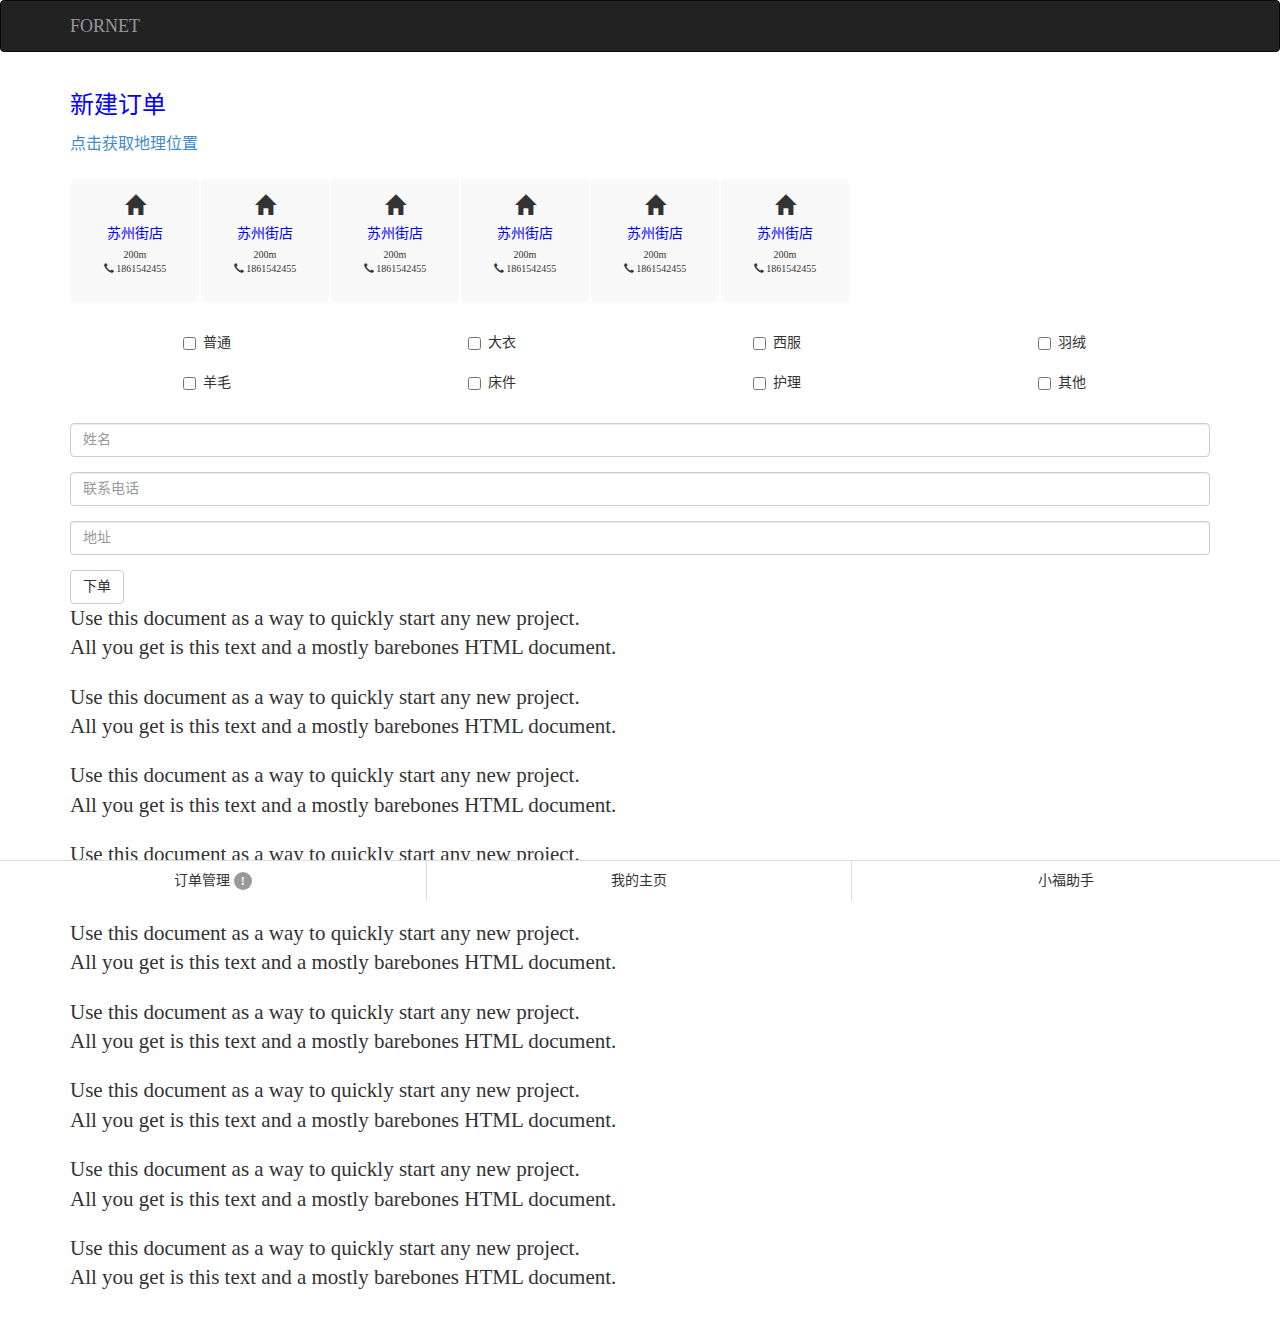
==== commit 10198783: "footer add." ====
--- a/index.html
+++ b/index.html
@@ -16,7 +16,7 @@
 		<![endif]-->
 	</head>
 	<body>
-		<div class="navbar navbar-inverse navbar-fixed-top" role="navigation">
+		<div class="navbar navbar-inverse" role="navigation">
 			<div class="container">
 				<div class="navbar-header">
 					<a class="navbar-brand" href="/">FORNET</a>
@@ -29,67 +29,112 @@
 					新建订单
 				</h3>
 				<p class="lead">
-					<a href="#" class="geo-link"><span class="glyphicon glyphicon-map-marker geo-icon"></span> 点击获取地理位置</a>
+					<a href="#" class="geo-link">点击获取地理位置</a>
 				</p>
 				<div class="lead-branches">
 					<ul class="branches">
 						<li class="branch">
 							<span class="glyphicon glyphicon-home p-icon"></span>
 							<span class="branch-title">苏州街店</span>
-          					<span class="branch-info">200m<br>
-          					<span class="glyphicon glyphicon-earphone"></span> 1861542455</span>
+							<span class="branch-info">200m<br>
+							<span class="glyphicon glyphicon-earphone"></span>
+							1861542455</span>
 						</li>
 						<li class="branch">
 							<span class="glyphicon glyphicon-home p-icon"></span>
 							<span class="branch-title">苏州街店</span>
-          					<span class="branch-info">200m<br>
-          					<span class="glyphicon glyphicon-earphone"></span> 1861542455</span>
+							<span class="branch-info">200m<br>
+							<span class="glyphicon glyphicon-earphone"></span>
+							1861542455</span>
 						</li>
 						<li class="branch">
 							<span class="glyphicon glyphicon-home p-icon"></span>
 							<span class="branch-title">苏州街店</span>
-          					<span class="branch-info">200m<br>
-          					<span class="glyphicon glyphicon-earphone"></span> 1861542455</span>
+							<span class="branch-info">200m<br>
+							<span class="glyphicon glyphicon-earphone"></span>
+							1861542455</span>
 						</li>
 						<li class="branch">
 							<span class="glyphicon glyphicon-home p-icon"></span>
 							<span class="branch-title">苏州街店</span>
-          					<span class="branch-info">200m<br>
-          					<span class="glyphicon glyphicon-earphone"></span> 1861542455</span>
+							<span class="branch-info">200m<br>
+							<span class="glyphicon glyphicon-earphone"></span>
+							1861542455</span>
 						</li>
 						<li class="branch">
 							<span class="glyphicon glyphicon-home p-icon"></span>
 							<span class="branch-title">苏州街店</span>
-          					<span class="branch-info">200m<br>
-          					<span class="glyphicon glyphicon-earphone"></span> 1861542455</span>
+							<span class="branch-info">200m<br>
+							<span class="glyphicon glyphicon-earphone"></span>
+							1861542455</span>
 						</li>
 						<li class="branch">
 							<span class="glyphicon glyphicon-home p-icon"></span>
 							<span class="branch-title">苏州街店</span>
-          					<span class="branch-info">200m<br>
-          					<span class="glyphicon glyphicon-earphone"></span> 1861542455</span>
+							<span class="branch-info">200m<br>
+							<span class="glyphicon glyphicon-earphone"></span>
+							1861542455</span>
 						</li>
-						<li class="branch">
-							<span class="glyphicon glyphicon-home p-icon"></span>
-							<span class="branch-title">苏州街店</span>
-          					<span class="branch-info">200m<br>
-          					<span class="glyphicon glyphicon-earphone"></span> 1861542455</span>
-						</li>
-						<li class="branch">
-							<span class="glyphicon glyphicon-home p-icon"></span>
-							<span class="branch-title">苏州街店</span>
-          					<span class="branch-info">200m<br>
-          					<span class="glyphicon glyphicon-earphone"></span> 1861542455</span>
-						</li>
-						<li class="branch">
-							<span class="glyphicon glyphicon-home p-icon"></span>
-							<span class="branch-title">苏州街店</span>
-          					<span class="branch-info">200m<br>
-          					<span class="glyphicon glyphicon-earphone"></span> 1861542455</span>
-						</li>
-						
 					</ul>
 				</div>
+				<form role="form">
+					<div class="lead-kinds">
+						<div class="kind">
+							<div class="checkbox kind-check">
+								<label><input type="checkbox"> 普通</label>
+							</div>
+						</div>
+						<div class="kind">
+							<div class="checkbox kind-check">
+								<label><input type="checkbox"> 大衣</label>
+							</div>
+						</div>
+						<div class="kind">
+							<div class="checkbox kind-check">
+								<label><input type="checkbox"> 西服</label>
+							</div>
+						</div>
+						<div class="kind">
+							<div class="checkbox kind-check">
+								<label><input type="checkbox"> 羽绒</label>
+							</div>
+						</div>
+						<div class="kind">
+							<div class="checkbox kind-check">
+								<label><input type="checkbox"> 羊毛</label>
+							</div>
+						</div>
+						<div class="kind">
+							<div class="checkbox kind-check">
+								<label><input type="checkbox"> 床件</label>
+							</div>
+						</div>
+						<div class="kind">
+							<div class="checkbox kind-check">
+								<label><input type="checkbox"> 护理</label>
+							</div>
+						</div>
+						<div class="kind">
+							<div class="checkbox kind-check">
+								<label><input type="checkbox"> 其他</label>
+							</div>
+						</div>
+					</div>
+					<div class="form-group">
+						<label class="sr-only" for="username">姓名</label>
+						<input type="text" class="form-control" id="username" placeholder="姓名">
+					</div>
+					<div class="form-group">
+						<label class="sr-only" for="mobile">电话</label>
+						<input type="text" class="form-control" id="mobile" placeholder="联系电话">
+					</div>
+					<div class="form-group">
+						<label class="sr-only" for="address">地址</label>
+						<input type="text" class="form-control" id="address" placeholder="地址">
+					</div>
+					
+					<button type="submit" class="btn btn-default">下单</button>
+				</form>
 				<p class="lead">
 					Use this document as a way to quickly start any new project.<br>
 					All you get is this text and a mostly barebones HTML document.
@@ -126,19 +171,20 @@
 					Use this document as a way to quickly start any new project.<br>
 					All you get is this text and a mostly barebones HTML document.
 				</p>
-				<p class="lead">
-					Use this document as a way to quickly start any new project.<br>
-					All you get is this text and a mostly barebones HTML document.
-				</p>
-
 			</div><!-- .container -->
 		</div><!-- .fornet-page -->
 		<div class="fornet-footer">
-			<div class="container">
-				<div class="footer-btn">Btn1</div>
-				<div class="footer-btn">Btn2</div>
-				<div class="footer-btn">Btn3</div>
-			</div><!-- .container -->
+			<!-- <div class="container"> -->
+				<div class="footer-btn">
+					订单管理 <span class="badge">!</span>
+				</div>
+				<div class="footer-btn">
+					我的主页
+				</div>
+				<div class="footer-btn">
+					小福助手
+				</div>
+			<!-- </div>.container -->
 		</div><!-- .fornet-page -->
 	</body>
 </html>--- a/assets/css/style.css
+++ b/assets/css/style.css
@@ -1,8 +1 @@
-body{padding-top:50px;font-family:"Microsoft Yahei"}body h3{color:#00f}
-.fornet-page{padding:20px 0 70px 0}
-.fornet-footer{position:fixed;bottom:0;width:100%;background-color:#808080}.fornet-footer .footer-btn{float:left;width:33.3%;height:50px;border:1px solid #000}
-#new-order .geo-link{font-size:16px}
-#new-order .lead-branches{width:100%;overflow-x:scroll;height:150px;margin-bottom:20px}
-#new-order ul.branches{padding-left:0;list-style:none;width:9999px}#new-order ul.branches li.branch{float:left;width:130px;height:125px;padding:10px;font-size:10px;line-height:1.4;text-align:center;border:1px solid #fff;background-color:#f9f9f9}#new-order ul.branches li.branch .p-icon{margin-top:5px;margin-bottom:10px;font-size:30px}
-#new-order ul.branches li.branch .branch-title,#new-order ul.branches li.branch .branch-info{display:block;text-align:center;word-wrap:break-word}
-#new-order ul.branches li.branch .branch-title{color:#00f;font-size:16px;padding-bottom:5px}
+body{font-family:"Microsoft Yahei"}body h3{color:#00f}.fornet-page{padding:0 0 20px 0}.fornet-footer{position:fixed;bottom:0;width:100%;border-top:1px solid #ddd;background-color:#fff}.fornet-footer .footer-btn{float:left;width:33.3%;position:relative;display:block;padding:10px 15px;margin-bottom:-1px;text-align:center}.fornet-footer .footer-btn:nth-of-type(2){border-left:1px solid #ddd;border-right:1px solid #ddd}#new-order .geo-link{font-size:16px}#new-order .lead-branches{width:100%;overflow-x:scroll;height:125px;margin-bottom:20px}#new-order .lead-kinds{width:100%;height:80px;margin-bottom:20px}#new-order .lead-kinds .kind{float:left;width:25%;height:40px;padding:10px;line-height:1.4;text-align:center}#new-order .lead-kinds .kind .kind-check{text-align:left;width:60px;margin:0 auto}#new-order ul.branches{padding-left:0;list-style:none;width:9999px}#new-order ul.branches li.branch{float:left;width:130px;height:125px;padding:10px;font-size:10px;line-height:1.4;text-align:center;border:1px solid #fff;background-color:#f9f9f9}#new-order ul.branches li.branch .p-icon{margin-top:5px;margin-bottom:10px;font-size:20px}#new-order ul.branches li.branch .branch-title,#new-order ul.branches li.branch .branch-info{display:block;text-align:center;word-wrap:break-word}#new-order ul.branches li.branch .branch-title{color:#00f;font-size:14px;padding-bottom:5px}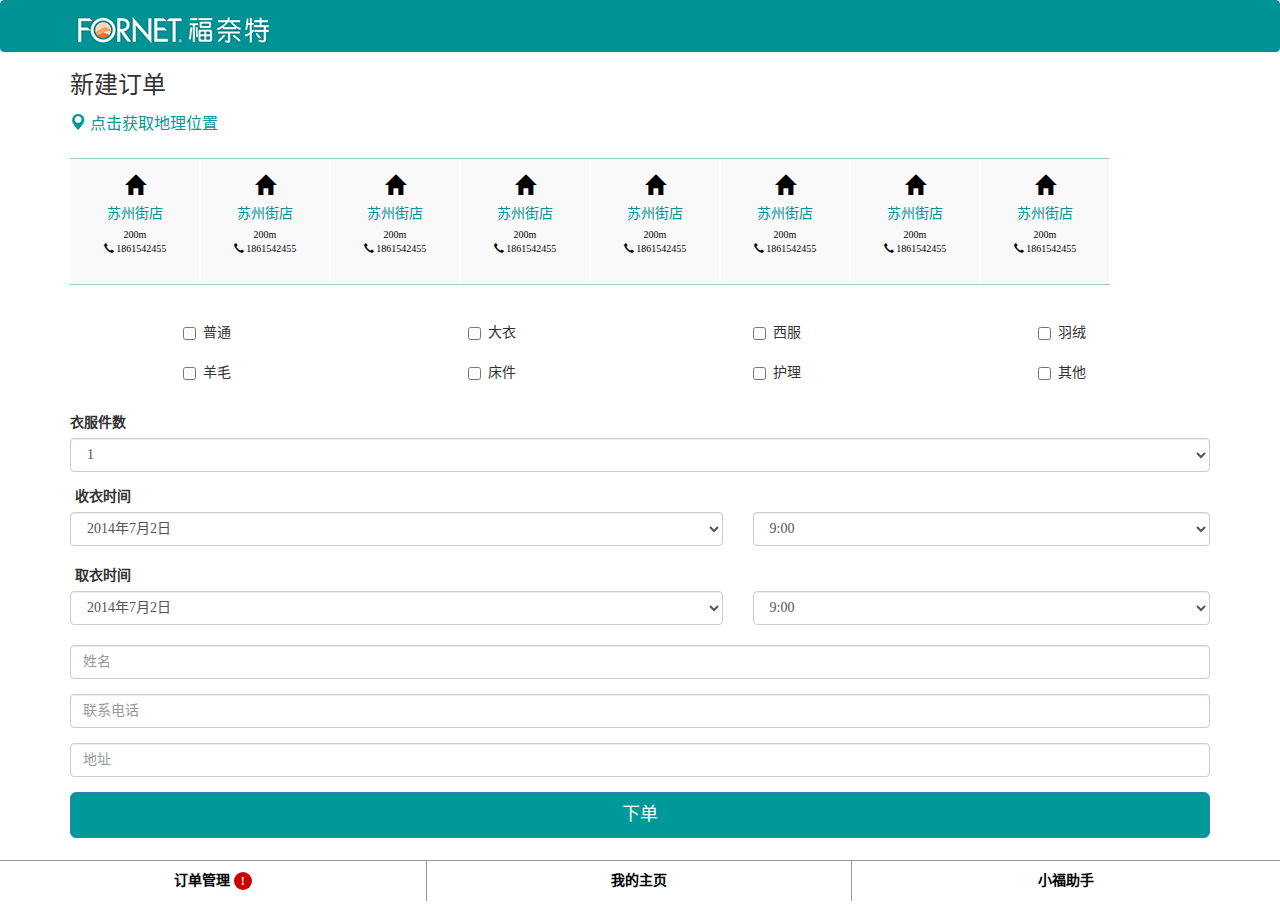
==== commit e5ef3317: "2 pages down." ====
--- a/index.html
+++ b/index.html
@@ -3,7 +3,7 @@
 	<head>
 		<meta charset="utf-8">
 		<meta http-equiv="Content-Type" content="text/html; charset=utf-8">
-		<meta name="viewport" content="width=device-width, initial-scale=1, maximum-scale=1" user-scalable="no">
+		<meta name="viewport" content="width=device-width, initial-scale=1, minimum-scale=1.0, maximum-scale=1.0, minimal-ui" />
 		<meta name="author" content="yecol">
 		<title>
 			Fornet - Mobile
@@ -19,7 +19,6 @@
 		<div class="navbar navbar-inverse" role="navigation">
 			<div class="container">
 				<div class="navbar-header">
-					<a class="navbar-brand" href="/">FORNET</a>
 				</div>
 			</div>
 		</div>
@@ -29,55 +28,86 @@
 					新建订单
 				</h3>
 				<p class="lead">
-					<a href="#" class="geo-link">点击获取地理位置</a>
+					<a href="#" class="geo-link"><span class="glyphicon glyphicon-map-marker"></span> 点击获取地理位置</a>
 				</p>
 				<div class="lead-branches">
 					<ul class="branches">
-						<li class="branch">
-							<span class="glyphicon glyphicon-home p-icon"></span>
-							<span class="branch-title">苏州街店</span>
-							<span class="branch-info">200m<br>
-							<span class="glyphicon glyphicon-earphone"></span>
-							1861542455</span>
-						</li>
-						<li class="branch">
-							<span class="glyphicon glyphicon-home p-icon"></span>
-							<span class="branch-title">苏州街店</span>
-							<span class="branch-info">200m<br>
-							<span class="glyphicon glyphicon-earphone"></span>
-							1861542455</span>
-						</li>
-						<li class="branch">
-							<span class="glyphicon glyphicon-home p-icon"></span>
-							<span class="branch-title">苏州街店</span>
-							<span class="branch-info">200m<br>
-							<span class="glyphicon glyphicon-earphone"></span>
-							1861542455</span>
-						</li>
-						<li class="branch">
-							<span class="glyphicon glyphicon-home p-icon"></span>
-							<span class="branch-title">苏州街店</span>
-							<span class="branch-info">200m<br>
-							<span class="glyphicon glyphicon-earphone"></span>
-							1861542455</span>
-						</li>
-						<li class="branch">
-							<span class="glyphicon glyphicon-home p-icon"></span>
-							<span class="branch-title">苏州街店</span>
-							<span class="branch-info">200m<br>
-							<span class="glyphicon glyphicon-earphone"></span>
-							1861542455</span>
-						</li>
-						<li class="branch">
-							<span class="glyphicon glyphicon-home p-icon"></span>
-							<span class="branch-title">苏州街店</span>
-							<span class="branch-info">200m<br>
-							<span class="glyphicon glyphicon-earphone"></span>
-							1861542455</span>
-						</li>
+						<a class="branch-a" href="#">
+							<li class="branch">
+								<span class="glyphicon glyphicon-home p-icon"></span>
+								<span class="branch-title">苏州街店</span>
+								<span class="branch-info">200m<br>
+								<span class="glyphicon glyphicon-earphone"></span>
+								1861542455</span>
+							</li>
+						</a>
+						<a class="branch-a" href="#">
+							<li class="branch">
+								<span class="glyphicon glyphicon-home p-icon"></span>
+								<span class="branch-title">苏州街店</span>
+								<span class="branch-info">200m<br>
+								<span class="glyphicon glyphicon-earphone"></span>
+								1861542455</span>
+							</li>
+						</a>
+						<a class="branch-a" href="#">
+							<li class="branch">
+								<span class="glyphicon glyphicon-home p-icon"></span>
+								<span class="branch-title">苏州街店</span>
+								<span class="branch-info">200m<br>
+								<span class="glyphicon glyphicon-earphone"></span>
+								1861542455</span>
+							</li>
+						</a>
+						<a class="branch-a" href="#">
+							<li class="branch">
+								<span class="glyphicon glyphicon-home p-icon"></span>
+								<span class="branch-title">苏州街店</span>
+								<span class="branch-info">200m<br>
+								<span class="glyphicon glyphicon-earphone"></span>
+								1861542455</span>
+							</li>
+						</a>
+						<a class="branch-a" href="#">
+							<li class="branch">
+								<span class="glyphicon glyphicon-home p-icon"></span>
+								<span class="branch-title">苏州街店</span>
+								<span class="branch-info">200m<br>
+								<span class="glyphicon glyphicon-earphone"></span>
+								1861542455</span>
+							</li>
+						</a>
+						<a class="branch-a" href="#">
+							<li class="branch">
+								<span class="glyphicon glyphicon-home p-icon"></span>
+								<span class="branch-title">苏州街店</span>
+								<span class="branch-info">200m<br>
+								<span class="glyphicon glyphicon-earphone"></span>
+								1861542455</span>
+							</li>
+						</a>
+						<a class="branch-a" href="#">
+							<li class="branch">
+								<span class="glyphicon glyphicon-home p-icon"></span>
+								<span class="branch-title">苏州街店</span>
+								<span class="branch-info">200m<br>
+								<span class="glyphicon glyphicon-earphone"></span>
+								1861542455</span>
+							</li>
+						</a>
+						<a class="branch-a" href="#">
+							<li class="branch">
+								<span class="glyphicon glyphicon-home p-icon"></span>
+								<span class="branch-title">苏州街店</span>
+								<span class="branch-info">200m<br>
+								<span class="glyphicon glyphicon-earphone"></span>
+								1861542455</span>
+							</li>
+						</a>
+						<div class="clearfix"></div>
 					</ul>
 				</div>
-				<form role="form">
+				<form role="form" id="create-form">
 					<div class="lead-kinds">
 						<div class="kind">
 							<div class="checkbox kind-check">
@@ -118,6 +148,70 @@
 							<div class="checkbox kind-check">
 								<label><input type="checkbox"> 其他</label>
 							</div>
+						</div>
+					</div>
+					<div class="form-group">
+						<label for="pieces">衣服件数</label>
+						<select class="form-control" id="pieces">
+								<option>1</option>
+								<option>2</option>
+								<option>3</option>
+								<option>4</option>
+  								<option>5</option>
+  								<option>6</option>
+							  	<option>7</option>
+							  	<option>8</option>
+							  	<option>9+</option>
+						</select>
+					</div>
+					<div class="form-group row">
+						<label class="label-inrow">收衣时间</label>
+						<div class="col-xs-7">
+							<select class="form-control col-xs-7" id="begin-date">
+  								<option>2014年7月2日</option>
+  								<option>2014年7月3日</option>
+							  	<option>2014年7月4日</option>
+							  	<option>2014年7月5日</option>
+							  	<option>2014年7月6日</option>
+							</select>
+						</div>
+						<div class="col-xs-5">
+							<select class="form-control col-xs-7">
+  								<option>9:00</option>
+								<option>10:00</option>
+								<option>11:00</option>
+								<option>12:00</option>
+  								<option>13:00</option>
+  								<option>14:00</option>
+							  	<option>15:00</option>
+							  	<option>16:00</option>
+							  	<option>17:00</option>
+							</select>
+						</div>
+					</div>
+					<div class="row">
+						<label class="label-inrow">取衣时间</label>
+						<div class="col-xs-7">
+							<select class="form-control col-xs-7">
+  								<option>2014年7月2日</option>
+  								<option>2014年7月3日</option>
+							  	<option>2014年7月4日</option>
+							  	<option>2014年7月5日</option>
+							  	<option>2014年7月6日</option>
+							</select>
+						</div>
+						<div class="col-xs-5">
+							<select class="form-control col-xs-7">
+								<option>9:00</option>
+								<option>10:00</option>
+								<option>11:00</option>
+								<option>12:00</option>
+  								<option>13:00</option>
+  								<option>14:00</option>
+							  	<option>15:00</option>
+							  	<option>16:00</option>
+							  	<option>17:00</option>
+							</select>
 						</div>
 					</div>
 					<div class="form-group">
@@ -133,58 +227,65 @@
 						<input type="text" class="form-control" id="address" placeholder="地址">
 					</div>
 					
-					<button type="submit" class="btn btn-default">下单</button>
+					
+					<button type="submit" class="btn btn-primary btn-lg btn-block">下单</button>
 				</form>
-				<p class="lead">
-					Use this document as a way to quickly start any new project.<br>
-					All you get is this text and a mostly barebones HTML document.
-				</p>
-				<p class="lead">
-					Use this document as a way to quickly start any new project.<br>
-					All you get is this text and a mostly barebones HTML document.
-				</p>
-				<p class="lead">
-					Use this document as a way to quickly start any new project.<br>
-					All you get is this text and a mostly barebones HTML document.
-				</p>
-				<p class="lead">
-					Use this document as a way to quickly start any new project.<br>
-					All you get is this text and a mostly barebones HTML document.
-				</p>
-				<p class="lead">
-					Use this document as a way to quickly start any new project.<br>
-					All you get is this text and a mostly barebones HTML document.
-				</p>
-				<p class="lead">
-					Use this document as a way to quickly start any new project.<br>
-					All you get is this text and a mostly barebones HTML document.
-				</p>
-				<p class="lead">
-					Use this document as a way to quickly start any new project.<br>
-					All you get is this text and a mostly barebones HTML document.
-				</p>
-				<p class="lead">
-					Use this document as a way to quickly start any new project.<br>
-					All you get is this text and a mostly barebones HTML document.
-				</p>
-				<p class="lead">
-					Use this document as a way to quickly start any new project.<br>
-					All you get is this text and a mostly barebones HTML document.
-				</p>
 			</div><!-- .container -->
 		</div><!-- .fornet-page -->
 		<div class="fornet-footer">
 			<!-- <div class="container"> -->
 				<div class="footer-btn">
-					订单管理 <span class="badge">!</span>
+					<a href="address.html" class="footer-a">
+						订单管理 <span class="badge">!</span>
+					</a>
 				</div>
 				<div class="footer-btn">
-					我的主页
+					<a class="footer-a">
+						我的主页
+					</a>
 				</div>
 				<div class="footer-btn">
-					小福助手
+					<a class="footer-a">
+						小福助手
+					</a>
 				</div>
 			<!-- </div>.container -->
-		</div><!-- .fornet-page -->
+		</div><!-- .fornet-footer -->
+
+<script type="text/javascript" src="assets/js/jquery.min.js"></script>
+<script type="text/javascript">
+$(document).ready(function(){
+	// resize the ul
+	$("ul.branches").css('width', 130*$("li.branch").size());
+	// submit check
+	$("#create-form").submit(function(e) {
+		if($.trim($("#username").val()).length==0){
+			$("#username").focus();
+			$("#username").parent(".form-group").addClass('has-error');
+		}
+		else if($.trim($("#mobile").val()).length==0){
+			$("#mobile").focus();
+			$("#mobile").parent(".form-group").addClass('has-error');
+		}
+		else if($.trim($("#address").val()).length==0){
+			$("#address").focus();
+			$("#address").parent(".form-group").addClass('has-error');
+		}
+		return false;
+	});
+	// toggle error indicator
+	$("input").keyup(function(event) {
+		$(this).parent(".form-group").removeClass('has-error');
+	});
+	// select a branch
+	$("a.branch-a").click(function(event) {
+		/* Act on the event */
+		$("li.active").removeClass('active');
+		$(this).children('li').addClass('active');
+		event.preventDefault();
+	});
+});
+</script>
+
 	</body>
 </html>--- a/assets/css/style.css
+++ b/assets/css/style.css
@@ -1 +1,22 @@
-body{font-family:"Microsoft Yahei"}body h3{color:#00f}.fornet-page{padding:0 0 20px 0}.fornet-footer{position:fixed;bottom:0;width:100%;border-top:1px solid #ddd;background-color:#fff}.fornet-footer .footer-btn{float:left;width:33.3%;position:relative;display:block;padding:10px 15px;margin-bottom:-1px;text-align:center}.fornet-footer .footer-btn:nth-of-type(2){border-left:1px solid #ddd;border-right:1px solid #ddd}#new-order .geo-link{font-size:16px}#new-order .lead-branches{width:100%;overflow-x:scroll;height:125px;margin-bottom:20px}#new-order .lead-kinds{width:100%;height:80px;margin-bottom:20px}#new-order .lead-kinds .kind{float:left;width:25%;height:40px;padding:10px;line-height:1.4;text-align:center}#new-order .lead-kinds .kind .kind-check{text-align:left;width:60px;margin:0 auto}#new-order ul.branches{padding-left:0;list-style:none;width:9999px}#new-order ul.branches li.branch{float:left;width:130px;height:125px;padding:10px;font-size:10px;line-height:1.4;text-align:center;border:1px solid #fff;background-color:#f9f9f9}#new-order ul.branches li.branch .p-icon{margin-top:5px;margin-bottom:10px;font-size:20px}#new-order ul.branches li.branch .branch-title,#new-order ul.branches li.branch .branch-info{display:block;text-align:center;word-wrap:break-word}#new-order ul.branches li.branch .branch-title{color:#00f;font-size:14px;padding-bottom:5px}+body{font-family:"Microsoft Yahei"}body h3{margin-top:0}
+body a{color:#099}
+body .btn{background-color:#099}body .btn:hover{background-color:#097979}
+.navbar{border-color:#009395;background:#009395}.navbar .container{background:url("../img/logo.png") 18px -4px no-repeat}.navbar .container .navbar-header{height:50px}
+.fornet-page{padding:0 0 80px 0}
+.fornet-footer{position:fixed;bottom:0;width:100%;border-top:1px solid #999;background-color:#fff}.fornet-footer .footer-btn{float:left;width:33.3%;position:relative;display:block;font-weight:bold;padding:10px 10px;margin-bottom:-1px;text-align:center}.fornet-footer .footer-btn:nth-of-type(2){border-left:1px solid #999;border-right:1px solid #999}
+.fornet-footer .footer-btn .badge{background-color:#c00}
+.fornet-footer .footer-btn .footer-a{color:#000}
+#new-order .geo-link{font-size:16px}
+#new-order .lead-branches{width:100%;overflow-x:scroll;overflow-y:hidden;height:135px;margin-bottom:20px}
+#new-order .lead-kinds{width:100%;height:80px;margin-bottom:20px}#new-order .lead-kinds .kind{float:left;width:25%;height:40px;padding:10px;line-height:1.4;text-align:center}#new-order .lead-kinds .kind .kind-check{text-align:left;width:60px;margin:0 auto}
+#new-order .row{margin-bottom:20px}#new-order .row .label-inrow{padding-left:20px;width:100%}
+#new-order ul.branches{padding-left:0;list-style:none;width:9999px;border-top:solid 1px #9cc;border-bottom:solid 1px #9cc}#new-order ul.branches a.branch-a{color:#000}
+#new-order ul.branches li.branch{float:left;width:130px;height:125px;padding:10px;font-size:10px;line-height:1.4;text-align:center;border-left:1px solid #fff;border-right:1px solid #fff;background-color:#f9f9f9}#new-order ul.branches li.branch.active{color:#009395;background-color:#d1e3e3}
+#new-order ul.branches li.branch .p-icon{margin-top:5px;margin-bottom:10px;font-size:20px}
+#new-order ul.branches li.branch .branch-title,#new-order ul.branches li.branch .branch-info{display:block;text-align:center;word-wrap:break-word}
+#new-order ul.branches li.branch .branch-title{color:#009395;font-size:14px;padding-bottom:5px}
+#modify-address h4.panel-title{line-height:1.4}
+#modify-address .panel-address{width:90%;float:left;display:inline-block}
+#modify-address .panel-address-edit{width:10%;float:left;text-align:right;display:inline-block}
+#modify-address .mr-20{margin-right:10px}
+@media only screen and (-webkit-min-device-pixel-ratio:2),only screen and (min--moz-device-pixel-ratio:2),only screen and (-o-min-device-pixel-ratio:2/1),only screen and (min-device-pixel-ratio:2),only screen and (min-resolution:192dpi),only screen and (min-resolution:2dppx){.navbar .container{background:url("../img/logo@2x.png") 18px -4px no-repeat;background-size:204px 50px}}
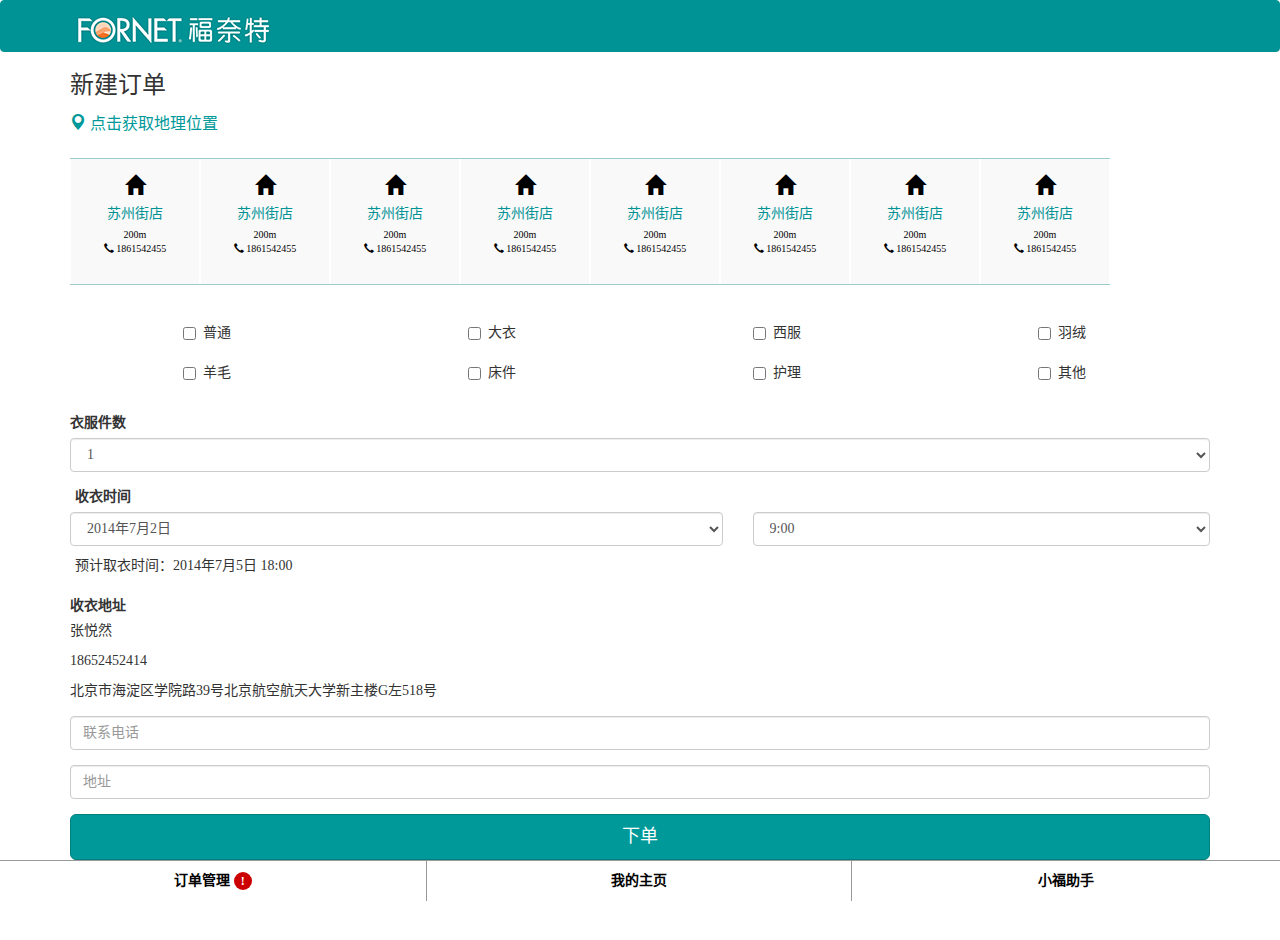
==== commit 1da578bd: "first modification." ====
--- a/index.html
+++ b/index.html
@@ -188,35 +188,14 @@
 							  	<option>17:00</option>
 							</select>
 						</div>
-					</div>
-					<div class="row">
-						<label class="label-inrow">取衣时间</label>
-						<div class="col-xs-7">
-							<select class="form-control col-xs-7">
-  								<option>2014年7月2日</option>
-  								<option>2014年7月3日</option>
-							  	<option>2014年7月4日</option>
-							  	<option>2014年7月5日</option>
-							  	<option>2014年7月6日</option>
-							</select>
-						</div>
-						<div class="col-xs-5">
-							<select class="form-control col-xs-7">
-								<option>9:00</option>
-								<option>10:00</option>
-								<option>11:00</option>
-								<option>12:00</option>
-  								<option>13:00</option>
-  								<option>14:00</option>
-							  	<option>15:00</option>
-							  	<option>16:00</option>
-							  	<option>17:00</option>
-							</select>
-						</div>
-					</div>
-					<div class="form-group">
-						<label class="sr-only" for="username">姓名</label>
-						<input type="text" class="form-control" id="username" placeholder="姓名">
+						<p class="fetch-cloth-info">预计取衣时间：2014年7月5日 18:00</p>
+					</div>
+
+					<div class="form-group">
+						<label for="username">收衣地址</label>
+						<p>张悦然</p>
+						<p>18652452414</p>
+						<p>北京市海淀区学院路39号北京航空航天大学新主楼G左518号</p>
 					</div>
 					<div class="form-group">
 						<label class="sr-only" for="mobile">电话</label>
--- a/assets/css/style.css
+++ b/assets/css/style.css
@@ -1,6 +1,4 @@
 body{font-family:"Microsoft Yahei"}body h3{margin-top:0}
-body a{color:#099}
-body .btn{background-color:#099}body .btn:hover{background-color:#097979}
 .navbar{border-color:#009395;background:#009395}.navbar .container{background:url("../img/logo.png") 18px -4px no-repeat}.navbar .container .navbar-header{height:50px}
 .fornet-page{padding:0 0 80px 0}
 .fornet-footer{position:fixed;bottom:0;width:100%;border-top:1px solid #999;background-color:#fff}.fornet-footer .footer-btn{float:left;width:33.3%;position:relative;display:block;font-weight:bold;padding:10px 10px;margin-bottom:-1px;text-align:center}.fornet-footer .footer-btn:nth-of-type(2){border-left:1px solid #999;border-right:1px solid #999}
@@ -9,7 +7,8 @@
 #new-order .geo-link{font-size:16px}
 #new-order .lead-branches{width:100%;overflow-x:scroll;overflow-y:hidden;height:135px;margin-bottom:20px}
 #new-order .lead-kinds{width:100%;height:80px;margin-bottom:20px}#new-order .lead-kinds .kind{float:left;width:25%;height:40px;padding:10px;line-height:1.4;text-align:center}#new-order .lead-kinds .kind .kind-check{text-align:left;width:60px;margin:0 auto}
-#new-order .row{margin-bottom:20px}#new-order .row .label-inrow{padding-left:20px;width:100%}
+#new-order .row{margin-bottom:10px}#new-order .row .label-inrow{padding:0 20px;width:100%}
+#new-order .row .fetch-cloth-info{float:left;padding:10px 0 0 20px;width:100%;color:#333}
 #new-order ul.branches{padding-left:0;list-style:none;width:9999px;border-top:solid 1px #9cc;border-bottom:solid 1px #9cc}#new-order ul.branches a.branch-a{color:#000}
 #new-order ul.branches li.branch{float:left;width:130px;height:125px;padding:10px;font-size:10px;line-height:1.4;text-align:center;border-left:1px solid #fff;border-right:1px solid #fff;background-color:#f9f9f9}#new-order ul.branches li.branch.active{color:#009395;background-color:#d1e3e3}
 #new-order ul.branches li.branch .p-icon{margin-top:5px;margin-bottom:10px;font-size:20px}
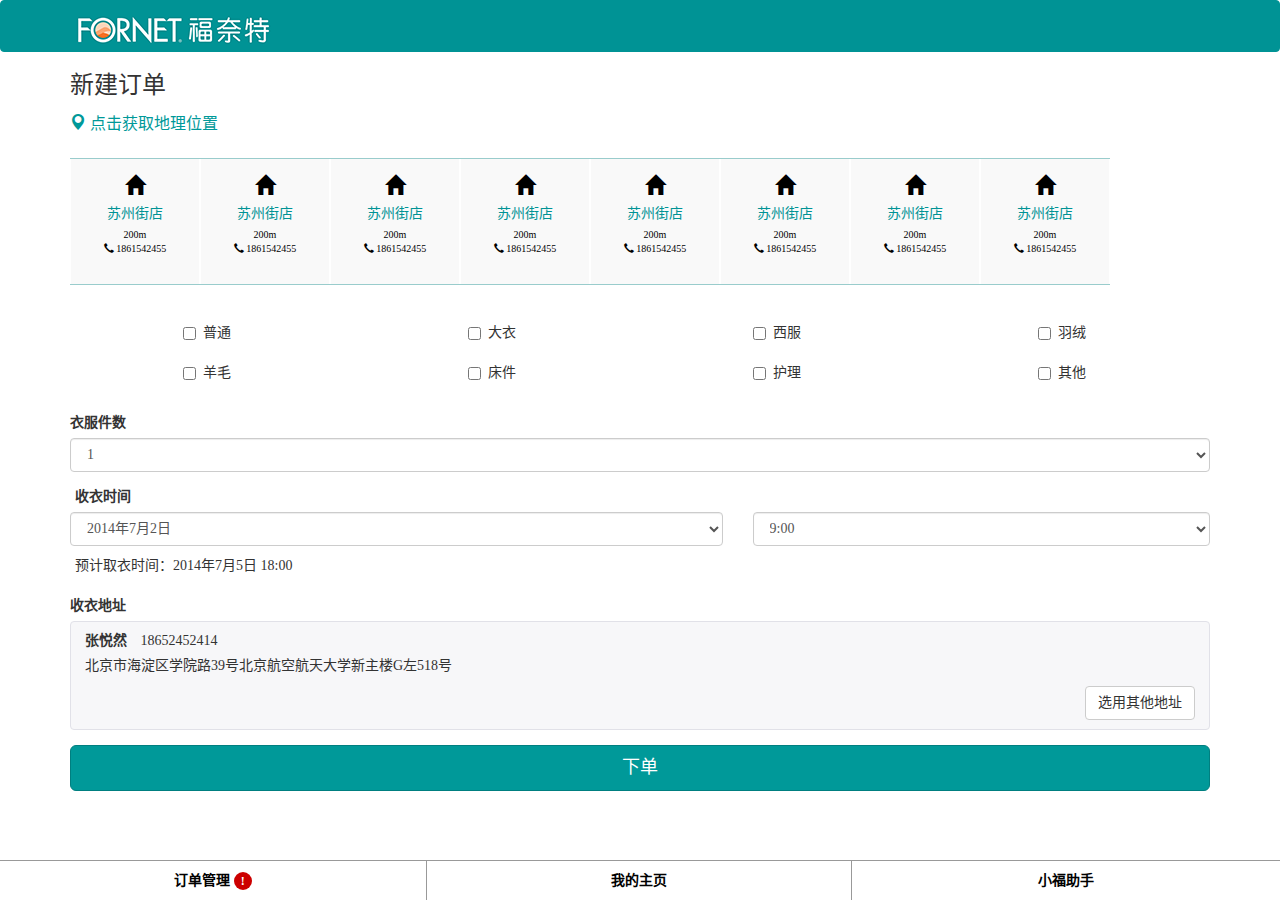
==== commit 95ef9e6d: "first version done." ====
--- a/index.html
+++ b/index.html
@@ -193,20 +193,15 @@
 
 					<div class="form-group">
 						<label for="username">收衣地址</label>
-						<p>张悦然</p>
-						<p>18652452414</p>
-						<p>北京市海淀区学院路39号北京航空航天大学新主楼G左518号</p>
-					</div>
-					<div class="form-group">
-						<label class="sr-only" for="mobile">电话</label>
-						<input type="text" class="form-control" id="mobile" placeholder="联系电话">
-					</div>
-					<div class="form-group">
-						<label class="sr-only" for="address">地址</label>
-						<input type="text" class="form-control" id="address" placeholder="地址">
-					</div>
-					
-					
+						<div class="highlight">
+							<p class="addrg">
+							<span id="username">张悦然</span>
+							<span id="mobile">18652452414</span></p>
+							<p class="addrg" id="address">北京市海淀区学院路39号北京航空航天大学新主楼G左518号</p>
+							<p class="addrg-a"><a href="address.html" class="btn btn-default">选用其他地址</a>
+							</p>
+						</div>
+					</div>
 					<button type="submit" class="btn btn-primary btn-lg btn-block">下单</button>
 				</form>
 			</div><!-- .container -->
@@ -236,26 +231,6 @@
 $(document).ready(function(){
 	// resize the ul
 	$("ul.branches").css('width', 130*$("li.branch").size());
-	// submit check
-	$("#create-form").submit(function(e) {
-		if($.trim($("#username").val()).length==0){
-			$("#username").focus();
-			$("#username").parent(".form-group").addClass('has-error');
-		}
-		else if($.trim($("#mobile").val()).length==0){
-			$("#mobile").focus();
-			$("#mobile").parent(".form-group").addClass('has-error');
-		}
-		else if($.trim($("#address").val()).length==0){
-			$("#address").focus();
-			$("#address").parent(".form-group").addClass('has-error');
-		}
-		return false;
-	});
-	// toggle error indicator
-	$("input").keyup(function(event) {
-		$(this).parent(".form-group").removeClass('has-error');
-	});
 	// select a branch
 	$("a.branch-a").click(function(event) {
 		/* Act on the event */
--- a/assets/css/style.css
+++ b/assets/css/style.css
@@ -1,9 +1,26 @@
 body{font-family:"Microsoft Yahei"}body h3{margin-top:0}
+body .highlight{padding:9px 14px;margin-bottom:14px;background-color:#f7f7f9;border:1px solid #e1e1e8;border-radius:4px}
 .navbar{border-color:#009395;background:#009395}.navbar .container{background:url("../img/logo.png") 18px -4px no-repeat}.navbar .container .navbar-header{height:50px}
 .fornet-page{padding:0 0 80px 0}
 .fornet-footer{position:fixed;bottom:0;width:100%;border-top:1px solid #999;background-color:#fff}.fornet-footer .footer-btn{float:left;width:33.3%;position:relative;display:block;font-weight:bold;padding:10px 10px;margin-bottom:-1px;text-align:center}.fornet-footer .footer-btn:nth-of-type(2){border-left:1px solid #999;border-right:1px solid #999}
 .fornet-footer .footer-btn .badge{background-color:#c00}
 .fornet-footer .footer-btn .footer-a{color:#000}
+#help .popover{padding:1px;text-align:left;white-space:normal;background-color:#fff;-webkit-background-clip:padding-box;background-clip:padding-box;border:1px solid #ccc;border:1px solid rgba(0,0,0,0.2);border-radius:6px;position:relative;display:block;margin:20px 0 10px 0}#help .popover .arrow,#help .popover .arrow:after{position:absolute;display:block;width:0;height:0;border-color:transparent;border-style:solid}
+#help .popover .arrow:after{content:"";border-width:10px;bottom:1px;margin-left:-10px;border-top-color:#fff;border-bottom-width:0}
+#help .popover .arrow{border-width:11px;bottom:-11px;left:50%;margin-left:-11px;border-top-color:rgba(0,0,0,0.25);border-bottom-width:0}
+#help .popover .popover-title{padding:8px 14px;margin:0;font-size:14px;font-weight:400;line-height:18px;background-color:#f7f7f7;border-bottom:1px solid #ebebeb;border-radius:5px 5px 0 0}
+#help .popover .popover-content{padding:9px 14px}
+#help .bubble{width:100%}
+#help .draw{width:100%;height:126px;margin-bottom:10px;background:url("../img/draw.png") center center no-repeat}
+#help ul.help-menus{padding-left:0;list-style:none;width:100%;border-top:solid 1px #009395;border-bottom:solid 1px #009395}#help ul.help-menus a.help-a{color:#000}
+#help ul.help-menus li.help-item{float:left;width:50%;height:110px;padding:10px;font-size:10px;line-height:1.4;text-align:center;background-color:#f9f9f9}#help ul.help-menus li.help-item.active{color:#009395;background-color:#d1e3e3}
+#help ul.help-menus li.help-item .fa{margin-top:5px;margin-bottom:10px;font-size:50px;color:#333}
+#help ul.help-menus li.help-item .help-title{color:#009395;font-size:16px;padding-bottom:5px;display:block;font-weight:bold;text-align:center;word-wrap:break-word}
+#help ul.help-menus li.help-item.speed,#help ul.help-menus li.help-item.wiki{border-bottom:solid 1px #009395}
+#help ul.help-menus li.help-item.speed,#help ul.help-menus li.help-item.modify{border-right:solid 1px #009395}
+#new-order .highlight .addrg{margin-bottom:5px}#new-order .highlight .addrg #username{font-weight:bold;margin-right:10px}
+#new-order .highlight #address{margin-bottom:10px}
+#new-order .highlight .addrg-a{text-align:right;margin-bottom:0}
 #new-order .geo-link{font-size:16px}
 #new-order .lead-branches{width:100%;overflow-x:scroll;overflow-y:hidden;height:135px;margin-bottom:20px}
 #new-order .lead-kinds{width:100%;height:80px;margin-bottom:20px}#new-order .lead-kinds .kind{float:left;width:25%;height:40px;padding:10px;line-height:1.4;text-align:center}#new-order .lead-kinds .kind .kind-check{text-align:left;width:60px;margin:0 auto}
@@ -18,4 +35,8 @@
 #modify-address .panel-address{width:90%;float:left;display:inline-block}
 #modify-address .panel-address-edit{width:10%;float:left;text-align:right;display:inline-block}
 #modify-address .mr-20{margin-right:10px}
-@media only screen and (-webkit-min-device-pixel-ratio:2),only screen and (min--moz-device-pixel-ratio:2),only screen and (-o-min-device-pixel-ratio:2/1),only screen and (min-device-pixel-ratio:2),only screen and (min-resolution:192dpi),only screen and (min-resolution:2dppx){.navbar .container{background:url("../img/logo@2x.png") 18px -4px no-repeat;background-size:204px 50px}}
+#search .input-group{margin-bottom:15px}
+#search .results{width:100%;padding-top:10px}#search .results ol{padding-left:20px}#search .results ol li{margin-bottom:15px}
+#search .results a{font-weight:bold}
+#search .results .k{color:#c00}
+@media only screen and (-webkit-min-device-pixel-ratio:2),only screen and (min--moz-device-pixel-ratio:2),only screen and (-o-min-device-pixel-ratio:2/1),only screen and (min-device-pixel-ratio:2),only screen and (min-resolution:192dpi),only screen and (min-resolution:2dppx){.navbar .container{background:url("../img/logo@2x.png") 18px -4px no-repeat;background-size:204px 50px} .draw{background-size:320px 126px;background:url("../img/draw@2x.png") center center no-repeat}}
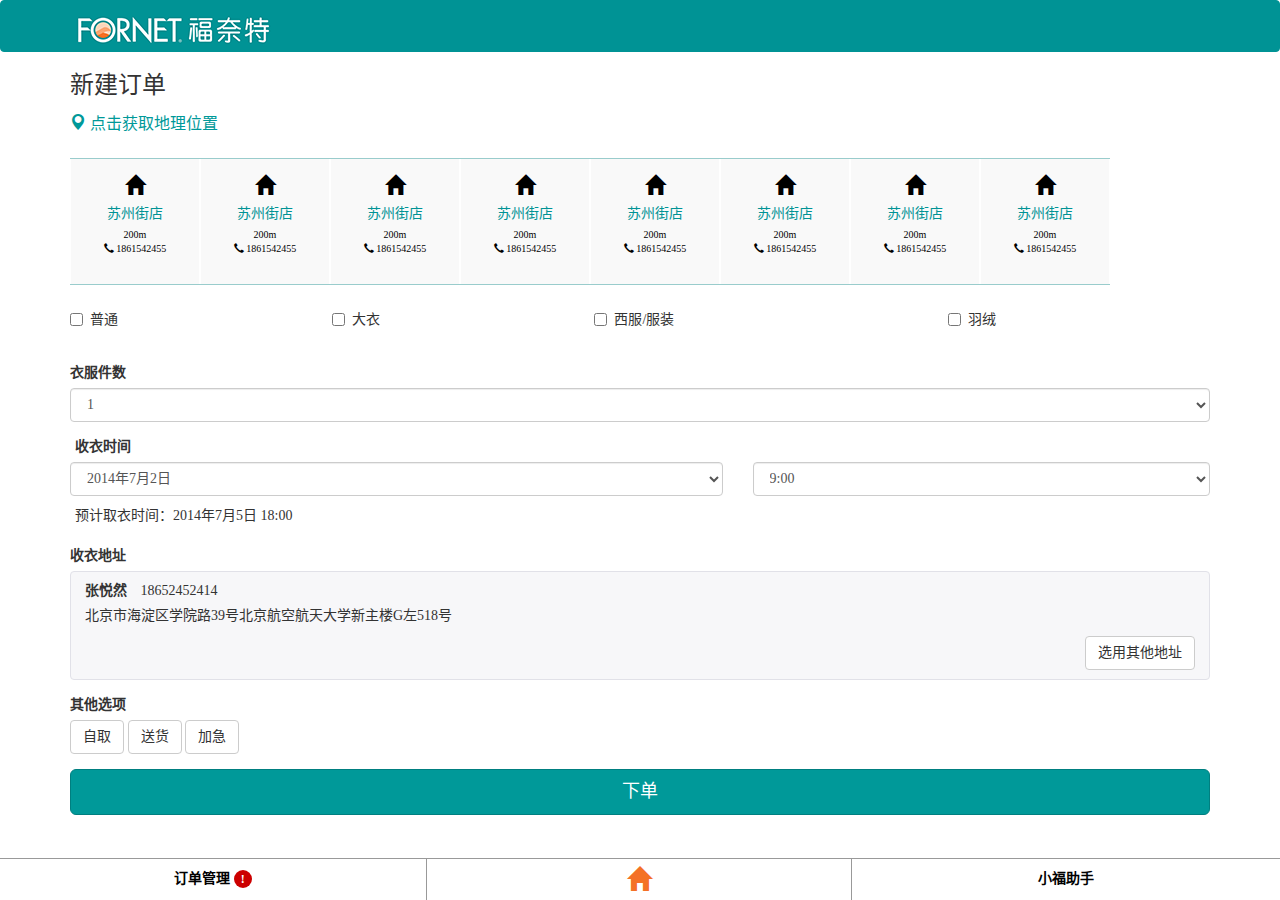
==== commit c9ef947c: "align bug fixed. help draw replace." ====
--- a/index.html
+++ b/index.html
@@ -121,32 +121,12 @@
 						</div>
 						<div class="kind">
 							<div class="checkbox kind-check">
-								<label><input type="checkbox"> 西服</label>
+								<label><input type="checkbox"> 西服/服装</label>
 							</div>
 						</div>
 						<div class="kind">
 							<div class="checkbox kind-check">
 								<label><input type="checkbox"> 羽绒</label>
-							</div>
-						</div>
-						<div class="kind">
-							<div class="checkbox kind-check">
-								<label><input type="checkbox"> 羊毛</label>
-							</div>
-						</div>
-						<div class="kind">
-							<div class="checkbox kind-check">
-								<label><input type="checkbox"> 床件</label>
-							</div>
-						</div>
-						<div class="kind">
-							<div class="checkbox kind-check">
-								<label><input type="checkbox"> 护理</label>
-							</div>
-						</div>
-						<div class="kind">
-							<div class="checkbox kind-check">
-								<label><input type="checkbox"> 其他</label>
 							</div>
 						</div>
 					</div>
@@ -202,6 +182,15 @@
 							</p>
 						</div>
 					</div>
+
+					<div class="form-group">
+						<label for="pieces">其他选项</label>
+						<p>
+						<a href="#" class="op btn btn-default">自取</a>
+						<a href="#" class="op btn btn-default">送货</a>
+						<a href="#" class="op btn btn-default">加急</a>
+					</div>
+
 					<button type="submit" class="btn btn-primary btn-lg btn-block">下单</button>
 				</form>
 			</div><!-- .container -->
@@ -213,13 +202,13 @@
 						订单管理 <span class="badge">!</span>
 					</a>
 				</div>
+				<div class="footer-btn icon-btn">
+					<a href="index.html"  class="footer-b">
+						<span class="glyphicon glyphicon-home p-icon"></span>
+					</a>
+				</div>
 				<div class="footer-btn">
-					<a class="footer-a">
-						我的主页
-					</a>
-				</div>
-				<div class="footer-btn">
-					<a class="footer-a">
+					<a href="index.html" class="footer-a">
 						小福助手
 					</a>
 				</div>
@@ -238,6 +227,10 @@
 		$(this).children('li').addClass('active');
 		event.preventDefault();
 	});
+	$(".op").click(function(event) {
+		$(this).toggleClass('active');
+		event.preventDefault();
+	});
 });
 </script>
 
--- a/assets/css/style.css
+++ b/assets/css/style.css
@@ -5,25 +5,30 @@
 .fornet-footer{position:fixed;bottom:0;width:100%;border-top:1px solid #999;background-color:#fff}.fornet-footer .footer-btn{float:left;width:33.3%;position:relative;display:block;font-weight:bold;padding:10px 10px;margin-bottom:-1px;text-align:center}.fornet-footer .footer-btn:nth-of-type(2){border-left:1px solid #999;border-right:1px solid #999}
 .fornet-footer .footer-btn .badge{background-color:#c00}
 .fornet-footer .footer-btn .footer-a{color:#000}
+.fornet-footer .footer-btn .footer-b{font-size:24px;color:#f47126}
+.fornet-footer .icon-btn{padding-top:6px;padding-bottom:2px}
 #help .popover{padding:1px;text-align:left;white-space:normal;background-color:#fff;-webkit-background-clip:padding-box;background-clip:padding-box;border:1px solid #ccc;border:1px solid rgba(0,0,0,0.2);border-radius:6px;position:relative;display:block;margin:20px 0 10px 0}#help .popover .arrow,#help .popover .arrow:after{position:absolute;display:block;width:0;height:0;border-color:transparent;border-style:solid}
 #help .popover .arrow:after{content:"";border-width:10px;bottom:1px;margin-left:-10px;border-top-color:#fff;border-bottom-width:0}
-#help .popover .arrow{border-width:11px;bottom:-11px;left:50%;margin-left:-11px;border-top-color:rgba(0,0,0,0.25);border-bottom-width:0}
+#help .popover .arrow{border-width:11px;bottom:-11px;left:60%;margin-left:-11px;border-top-color:rgba(0,0,0,0.25);border-bottom-width:0}
 #help .popover .popover-title{padding:8px 14px;margin:0;font-size:14px;font-weight:400;line-height:18px;background-color:#f7f7f7;border-bottom:1px solid #ebebeb;border-radius:5px 5px 0 0}
 #help .popover .popover-content{padding:9px 14px}
 #help .bubble{width:100%}
-#help .draw{width:100%;height:126px;margin-bottom:10px;background:url("../img/draw.png") center center no-repeat}
+#help .draw{width:100%;height:240px;margin-bottom:10px;background:url("../img/draw.jpg") center bottom no-repeat}
 #help ul.help-menus{padding-left:0;list-style:none;width:100%;border-top:solid 1px #009395;border-bottom:solid 1px #009395}#help ul.help-menus a.help-a{color:#000}
-#help ul.help-menus li.help-item{float:left;width:50%;height:110px;padding:10px;font-size:10px;line-height:1.4;text-align:center;background-color:#f9f9f9}#help ul.help-menus li.help-item.active{color:#009395;background-color:#d1e3e3}
+#help ul.help-menus li.help-item{float:left;width:50%;height:110px;padding:10px;font-size:10px;line-height:1.4;text-align:center;background-color:#f9f9f9;background-position:center 20px;background-repeat:no-repeat}#help ul.help-menus li.help-item.active{color:#009395;background-color:#d1e3e3}
 #help ul.help-menus li.help-item .fa{margin-top:5px;margin-bottom:10px;font-size:50px;color:#333}
-#help ul.help-menus li.help-item .help-title{color:#009395;font-size:16px;padding-bottom:5px;display:block;font-weight:bold;text-align:center;word-wrap:break-word}
-#help ul.help-menus li.help-item.speed,#help ul.help-menus li.help-item.wiki{border-bottom:solid 1px #009395}
-#help ul.help-menus li.help-item.speed,#help ul.help-menus li.help-item.modify{border-right:solid 1px #009395}
+#help ul.help-menus li.help-item .help-title{color:#009395;font-size:16px;margin-top:65px;padding-bottom:5px;display:block;font-weight:bold;text-align:center;word-wrap:break-word}
+#help ul.help-menus li.help-item.speed{background-image:url("../img/icon-1.png");border-bottom:solid 1px #009395;border-right:solid 1px #009395}
+#help ul.help-menus li.help-item.wiki{background-image:url("../img/icon-2.png");border-bottom:solid 1px #009395}
+#help ul.help-menus li.help-item.society{background-image:url("../img/icon-4.png")}
+#help ul.help-menus li.help-item.modify{background-image:url("../img/icon-3.png");border-right:solid 1px #009395}
 #new-order .highlight .addrg{margin-bottom:5px}#new-order .highlight .addrg #username{font-weight:bold;margin-right:10px}
 #new-order .highlight #address{margin-bottom:10px}
 #new-order .highlight .addrg-a{text-align:right;margin-bottom:0}
 #new-order .geo-link{font-size:16px}
 #new-order .lead-branches{width:100%;overflow-x:scroll;overflow-y:hidden;height:135px;margin-bottom:20px}
-#new-order .lead-kinds{width:100%;height:80px;margin-bottom:20px}#new-order .lead-kinds .kind{float:left;width:25%;height:40px;padding:10px;line-height:1.4;text-align:center}#new-order .lead-kinds .kind .kind-check{text-align:left;width:60px;margin:0 auto}
+#new-order .lead-kinds{width:100%;height:30px;margin-bottom:20px}#new-order .lead-kinds .kind{float:left;width:25%;height:20px;line-height:1.4;text-align:center}#new-order .lead-kinds .kind .kind-check{vertical-align:top;text-align:left;margin:0 auto}#new-order .lead-kinds .kind .kind-check input[type="radio"],#new-order .lead-kinds .kind .kind-check input[type="checkbox"]{margin-top:0}
+#new-order .lead-kinds .kind .kind-check label{vertical-align:top;line-height:14px}
 #new-order .row{margin-bottom:10px}#new-order .row .label-inrow{padding:0 20px;width:100%}
 #new-order .row .fetch-cloth-info{float:left;padding:10px 0 0 20px;width:100%;color:#333}
 #new-order ul.branches{padding-left:0;list-style:none;width:9999px;border-top:solid 1px #9cc;border-bottom:solid 1px #9cc}#new-order ul.branches a.branch-a{color:#000}
@@ -39,4 +44,4 @@
 #search .results{width:100%;padding-top:10px}#search .results ol{padding-left:20px}#search .results ol li{margin-bottom:15px}
 #search .results a{font-weight:bold}
 #search .results .k{color:#c00}
-@media only screen and (-webkit-min-device-pixel-ratio:2),only screen and (min--moz-device-pixel-ratio:2),only screen and (-o-min-device-pixel-ratio:2/1),only screen and (min-device-pixel-ratio:2),only screen and (min-resolution:192dpi),only screen and (min-resolution:2dppx){.navbar .container{background:url("../img/logo@2x.png") 18px -4px no-repeat;background-size:204px 50px} .draw{background-size:320px 126px;background:url("../img/draw@2x.png") center center no-repeat}}
+@media only screen and (-webkit-min-device-pixel-ratio:2),only screen and (min--moz-device-pixel-ratio:2),only screen and (-o-min-device-pixel-ratio:2/1),only screen and (min-device-pixel-ratio:2),only screen and (min-resolution:192dpi),only screen and (min-resolution:2dppx){.navbar .container{background:url("../img/logo@2x.png") 18px -4px no-repeat;background-size:204px 50px} #help ul.help-menus li.help-item.speed{background-image:url("../img/icon-1@2x.png");background-size:53px 46px} #help ul.help-menus li.help-item.wiki{background-image:url("../img/icon-2@2x.png");background-size:46px 45px} #help ul.help-menus li.help-item.society{background-image:url("../img/icon-4@2x.png");background-size:46px 47px} #help ul.help-menus li.help-item.modify{background-image:url("../img/icon-3@2x.png");background-size:53px 48px}}@media only screen and (min-device-width:320px){#new-order .lead-kinds .kind{width:23%}#new-order .lead-kinds .kind:nth-of-type(3){width:31%}}
